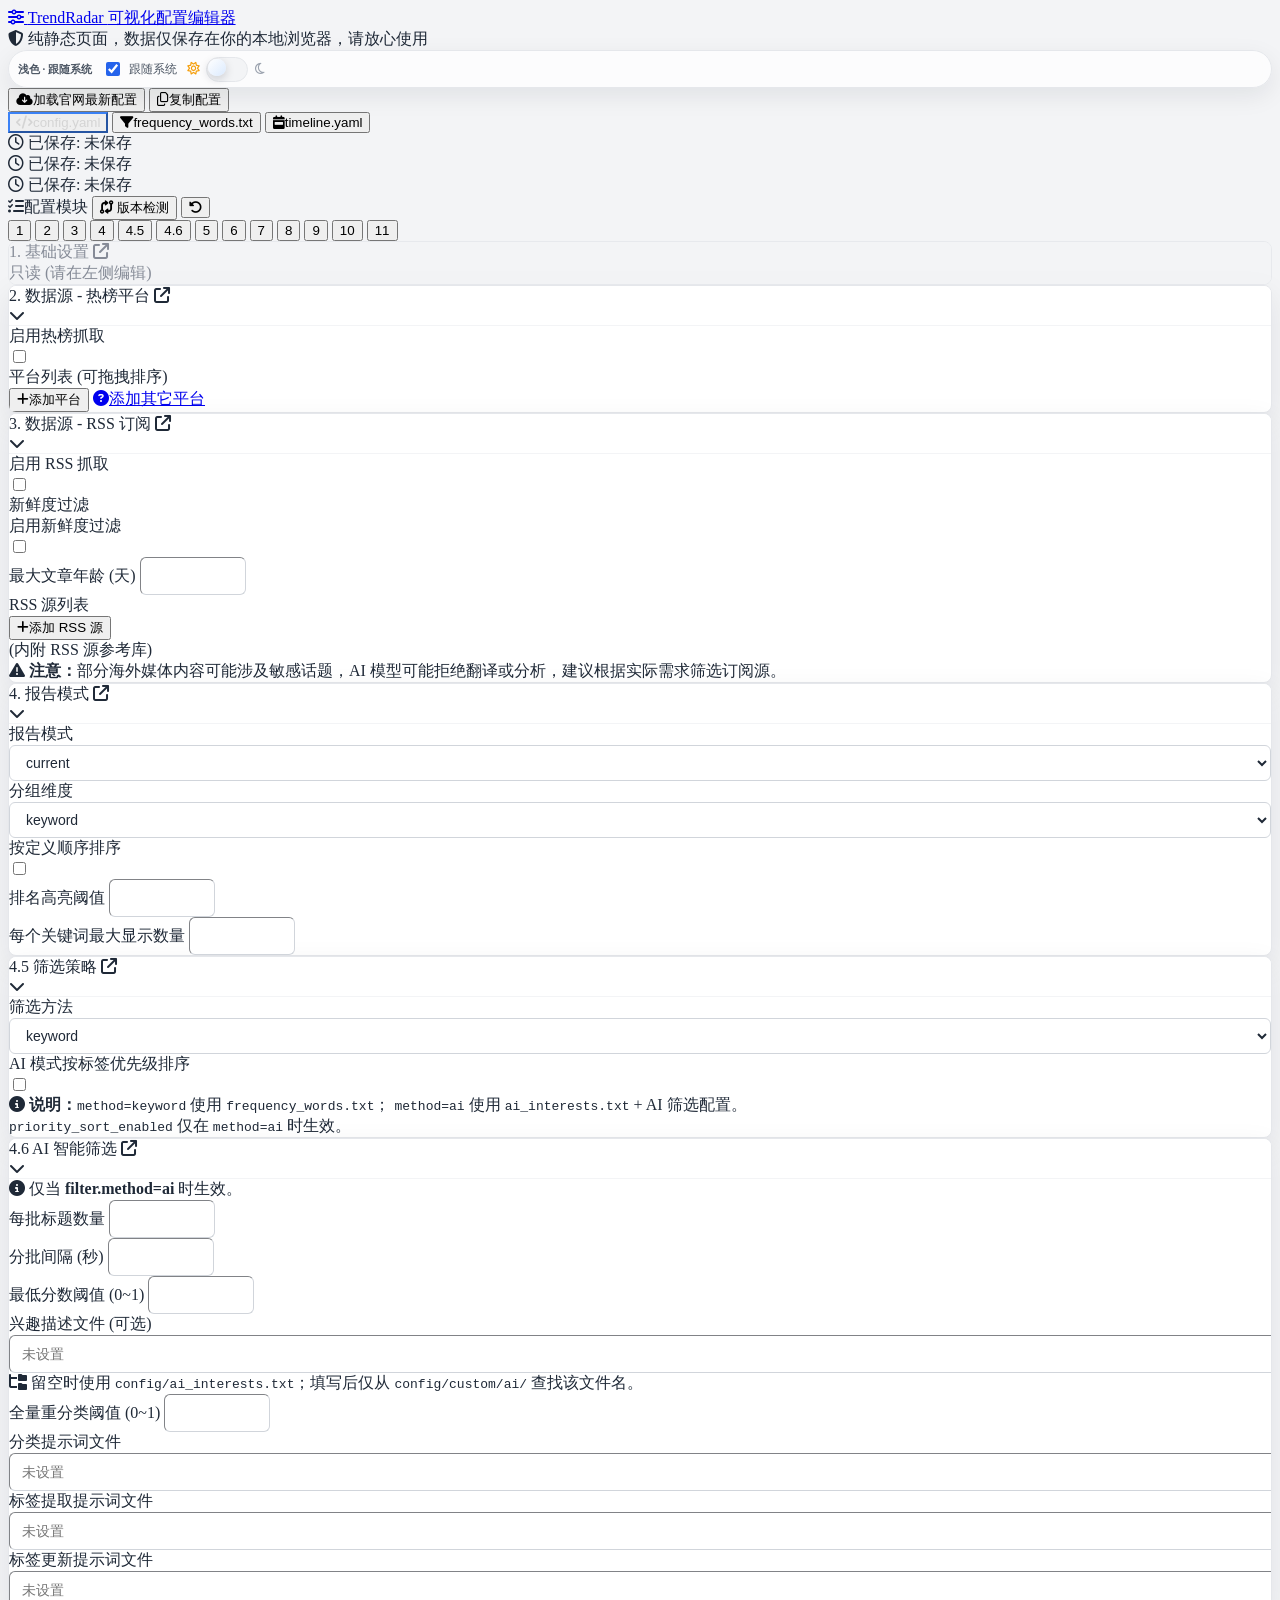
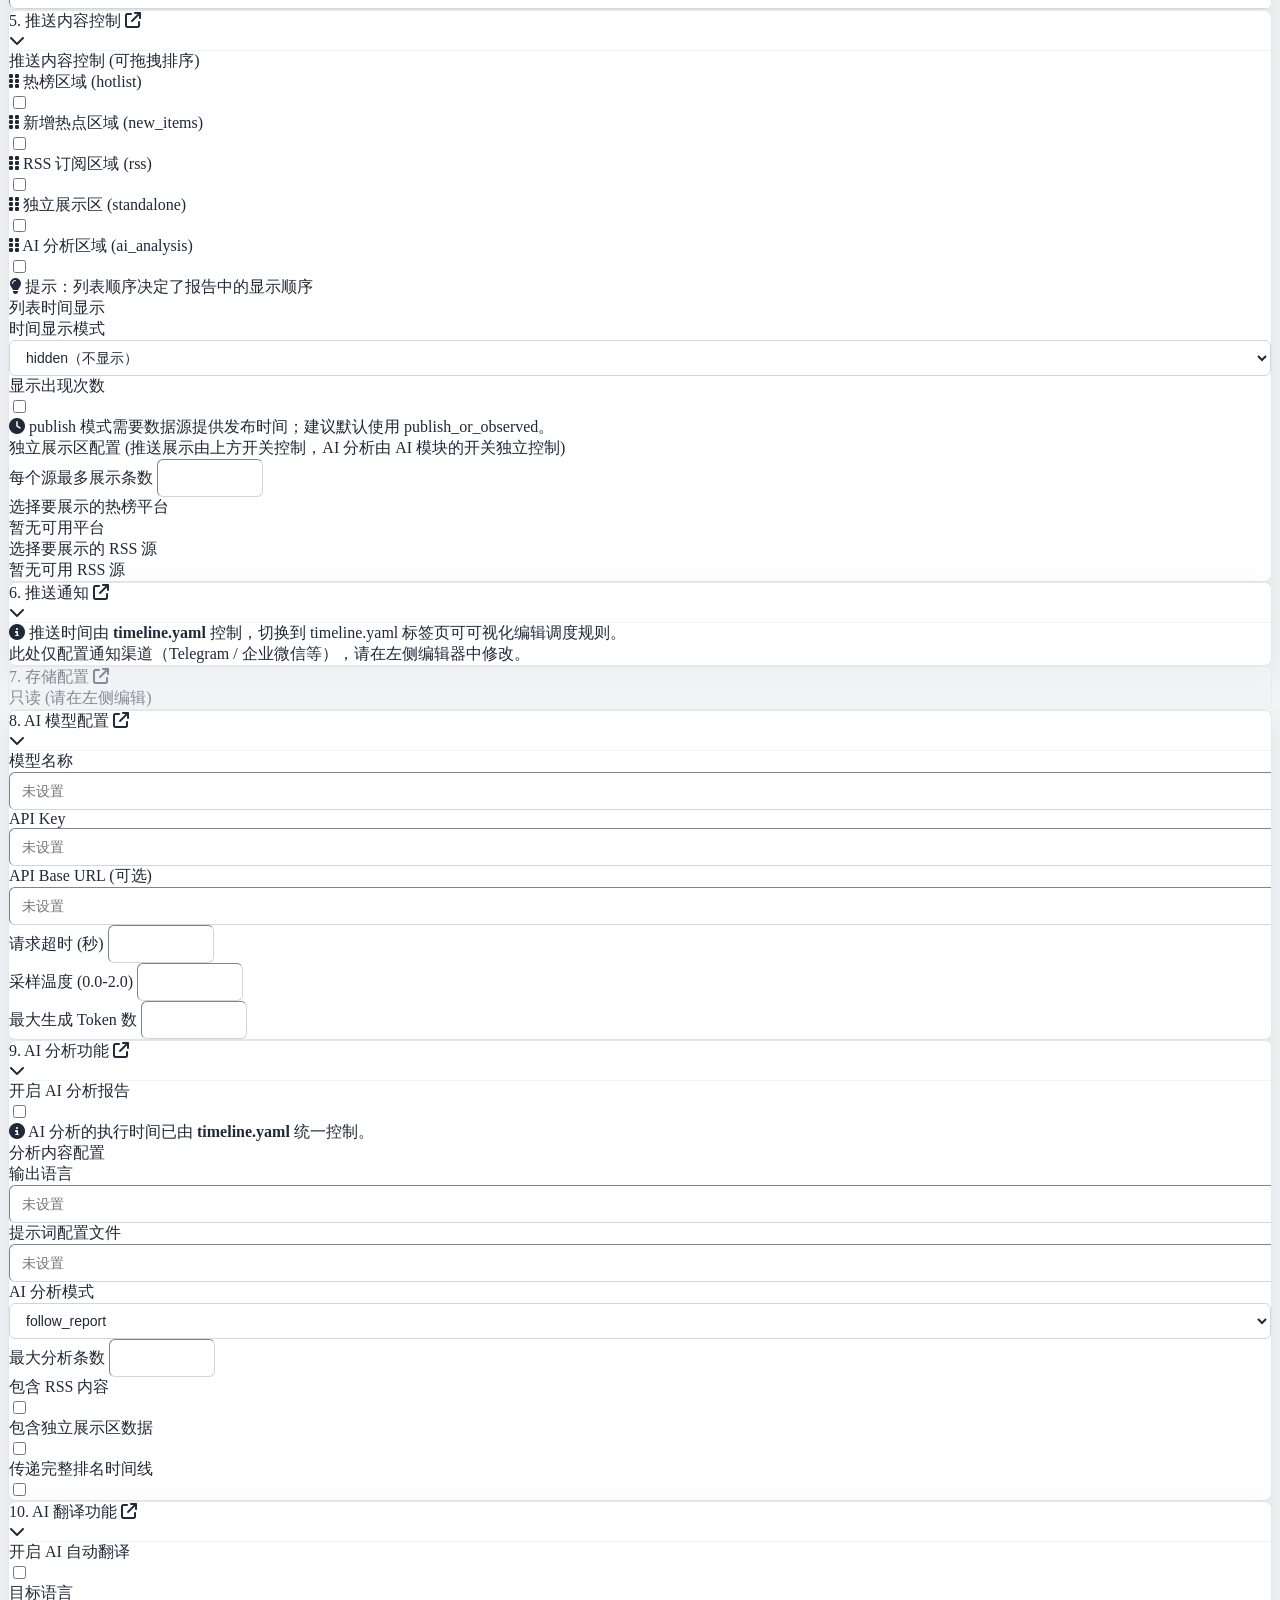
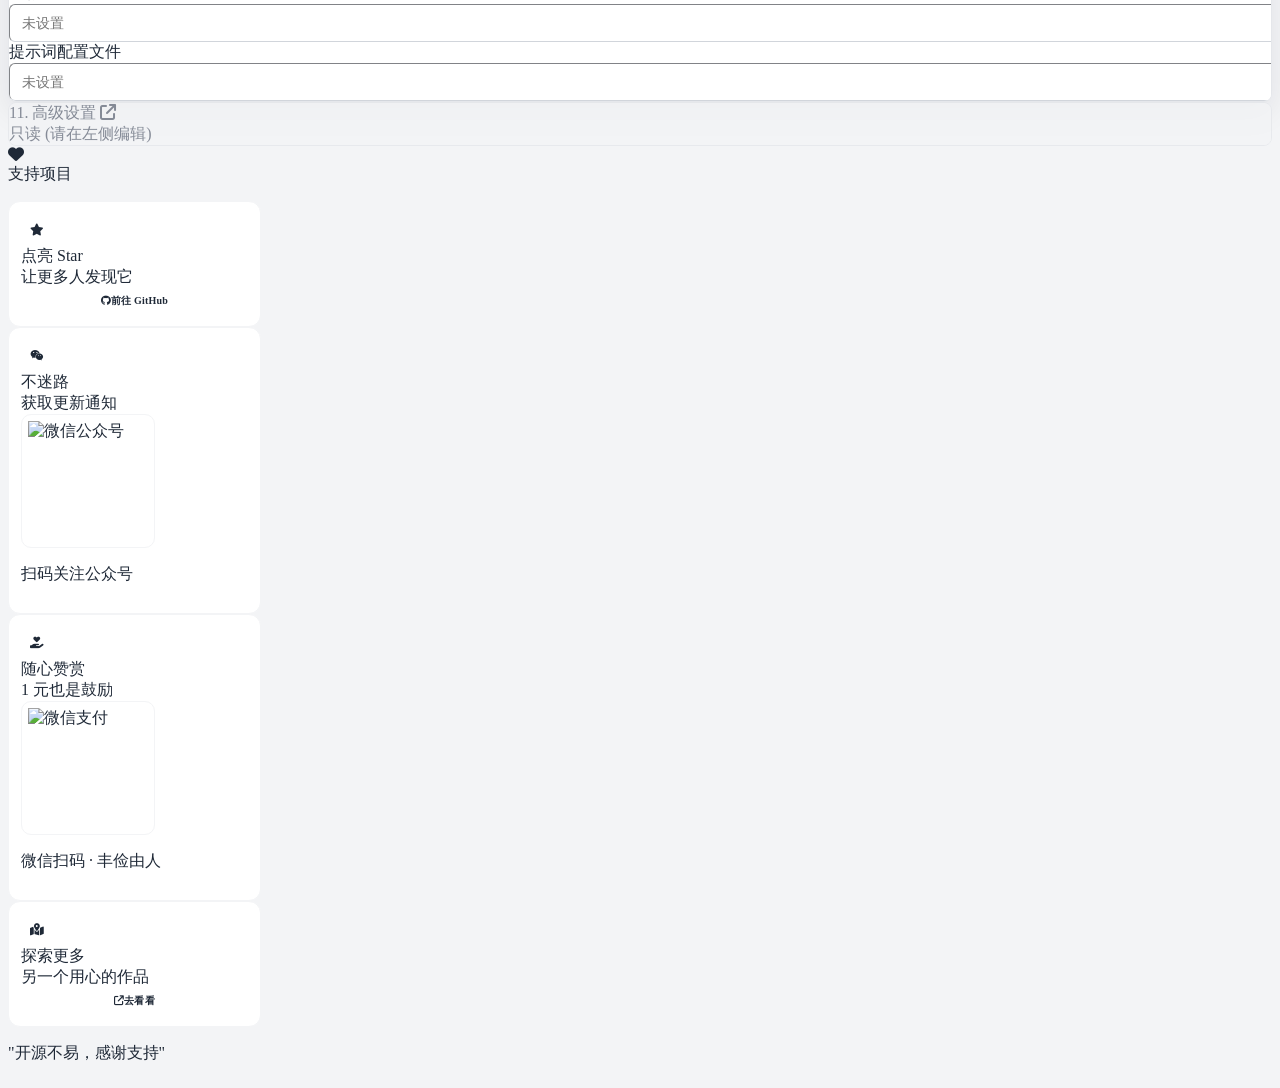
==== docs/index.html @ 12dbdc80 "feat: add system-synced dark mode to docs editor" ====
<!DOCTYPE html>
<html lang="zh-CN">
<head>
    <meta charset="UTF-8">
    <meta name="viewport" content="width=device-width, initial-scale=1.0">
    <title>TrendRadar 配置文件编辑器</title>
    <!-- Tailwind CSS -->
    <script>
        (() => {
            const storageKey = 'trendradar_ui_theme_mode';
            const savedMode = localStorage.getItem(storageKey);
            const themeMode = ['light', 'dark', 'system'].includes(savedMode) ? savedMode : 'system';
            const prefersDark = window.matchMedia('(prefers-color-scheme: dark)').matches;
            const effectiveTheme = themeMode === 'system' ? (prefersDark ? 'dark' : 'light') : themeMode;

            document.documentElement.dataset.themeMode = themeMode;
            document.documentElement.dataset.theme = effectiveTheme;
            document.documentElement.style.colorScheme = effectiveTheme;
        })();
    </script>
    <script src="https://cdn.tailwindcss.com"></script>
    <!-- FontAwesome -->
    <link rel="stylesheet" href="https://cdnjs.cloudflare.com/ajax/libs/font-awesome/6.4.0/css/all.min.css">
    <!-- js-yaml -->
    <script src="https://cdnjs.cloudflare.com/ajax/libs/js-yaml/4.1.0/js-yaml.min.js"></script>
    <!-- SortableJS (拖拽排序库) -->
    <script src="https://cdnjs.cloudflare.com/ajax/libs/Sortable/1.15.0/Sortable.min.js"></script>
    <!-- 自定义样式 -->
    <link rel="stylesheet" href="./assets/style.css">
</head>
<body class="bg-gray-100 text-gray-800 font-sans h-screen flex flex-col overflow-hidden">

    <!-- 顶部导航 -->
    <nav class="bg-white shadow-sm border-b border-gray-200 flex-shrink-0 z-20">
        <div class="max-w-full mx-auto px-4 sm:px-6 lg:px-8 h-14 flex items-center justify-between">
            <a href="https://github.com/sansan0/TrendRadar" target="_blank" class="flex items-center gap-3 hover:opacity-80 transition-opacity">
                <i class="fa-solid fa-sliders text-blue-600 text-lg"></i>
                <span class="font-bold text-lg tracking-tight text-gray-900">TrendRadar <span class="text-gray-500 text-xs font-normal ml-2">可视化配置编辑器 </span></span>
            </a>

            <!-- 隐私安全提示 -->
            <div class="hidden lg:flex items-center text-xs text-gray-500 bg-gray-50 px-3 py-1.5 rounded-full border border-gray-100 select-none">
                <i class="fa-solid fa-shield-halved mr-1.5 text-green-500"></i>
                <span>纯静态页面，数据仅保存在你的本地浏览器，请放心使用</span>
            </div>

            <div class="flex items-center gap-3">
                <div class="theme-controls" aria-label="主题设置">
                    <div id="theme-status" class="theme-status" role="status" aria-live="polite">跟随系统</div>
                    <label class="theme-follow">
                        <input type="checkbox" id="theme-system-toggle">
                        <span>跟随系统</span>
                    </label>
                    <label class="theme-switch" for="theme-toggle" title="切换浅色 / 深色">
                        <i class="fa-regular fa-sun theme-switch-icon"></i>
                        <span class="theme-switch-track">
                            <input type="checkbox" id="theme-toggle" class="sr-only" aria-label="切换深色模式">
                            <span class="theme-switch-thumb"></span>
                        </span>
                        <i class="fa-regular fa-moon theme-switch-icon"></i>
                    </label>
                </div>
                <button onclick="openLoadConfigModal()" class="text-xs text-blue-600 hover:text-blue-800 underline flex items-center gap-1">
                    <i class="fa-solid fa-cloud-arrow-down"></i>加载官网最新配置
                </button>
                <button onclick="copyResult()" class="bg-blue-600 hover:bg-blue-700 text-white px-4 py-1.5 rounded text-sm font-medium transition-colors shadow-sm">
                    <i class="fa-regular fa-copy mr-1.5"></i>复制配置
                </button>
            </div>
        </div>
    </nav>

    <!-- 主界面：左右分栏 -->
    <main class="flex-grow flex overflow-hidden">

        <!-- 左侧：源代码编辑器 (Source) -->
        <div class="w-1/2 flex flex-col border-r border-gray-200 bg-[#1e1e1e]">
            <!-- Tab 切换 -->
            <div class="flex items-center bg-[#252526] border-b border-[#333]">
                <button id="tab-config" onclick="switchTab('config')" class="tab-button active px-4 py-2 text-xs font-bold text-gray-300 hover:bg-[#2d2d30] transition-colors border-b-2 border-blue-500">
                    <i class="fa-solid fa-code mr-2"></i>config.yaml
                </button>
                <button id="tab-frequency" onclick="switchTab('frequency')" class="tab-button px-4 py-2 text-xs font-bold text-gray-500 hover:bg-[#2d2d30] transition-colors border-b-2 border-transparent">
                    <i class="fa-solid fa-filter mr-2"></i>frequency_words.txt
                </button>
                <button id="tab-timeline" onclick="switchTab('timeline')" class="tab-button px-4 py-2 text-xs font-bold text-gray-500 hover:bg-[#2d2d30] transition-colors border-b-2 border-transparent">
                    <i class="fa-solid fa-calendar-week mr-2"></i>timeline.yaml
                </button>
                <div class="flex-grow"></div>
                <!-- 保存时间显示 -->
                <div id="save-time-config" class="save-time-badge px-3 text-[10px] text-gray-500 flex items-center gap-1">
                    <i class="fa-regular fa-clock"></i>
                    <span id="config-save-label" class="hidden">已保存: </span>
                    <span id="config-save-time" class="text-gray-400" title="未保存">未保存</span>
                </div>
                <div id="save-time-frequency" class="save-time-badge hidden px-3 text-[10px] text-gray-500 flex items-center gap-1">
                    <i class="fa-regular fa-clock"></i>
                    <span id="frequency-save-label" class="hidden">已保存: </span>
                    <span id="frequency-save-time" class="text-gray-400" title="未保存">未保存</span>
                </div>
                <div id="save-time-timeline" class="save-time-badge hidden px-3 text-[10px] text-gray-500 flex items-center gap-1">
                    <i class="fa-regular fa-clock"></i>
                    <span id="timeline-save-label" class="hidden">已保存: </span>
                    <span id="timeline-save-time" class="text-gray-400" title="未保存">未保存</span>
                </div>
            </div>

            <!-- Config 编辑器 -->
            <div id="yaml-editor-wrap" class="tab-content highlight-editor-wrap flex-grow w-full h-full bg-[#1e1e1e]">
                <div id="yaml-backdrop" class="highlight-backdrop"></div>
                <textarea id="yaml-editor" class="highlight-textarea" spellcheck="false"></textarea>
            </div>

            <!-- Frequency 编辑器 -->
            <div id="frequency-editor-wrap" class="tab-content hidden highlight-editor-wrap flex-grow w-full h-full bg-[#1e1e1e]">
                <div id="frequency-backdrop" class="highlight-backdrop"></div>
                <textarea id="frequency-editor" class="highlight-textarea" spellcheck="false"></textarea>
            </div>

            <!-- Timeline 编辑器 -->
            <div id="timeline-editor-wrap" class="tab-content hidden highlight-editor-wrap flex-grow w-full h-full bg-[#1e1e1e]">
                <div id="timeline-backdrop" class="highlight-backdrop"></div>
                <textarea id="timeline-editor" class="highlight-textarea" spellcheck="false"></textarea>
            </div>
        </div>

        <!-- 右侧：可视化配置 + 支持侧栏 -->
        <div class="w-1/2 flex">
        <!-- 可视化配置 (Visual) -->
        <div class="flex-1 flex flex-col bg-gray-50 min-w-0">
            <div class="flex items-center justify-between px-6 py-3 bg-white border-b border-gray-200">
                <div class="flex items-center gap-3">
                    <span class="text-sm font-bold text-gray-700"><i class="fa-solid fa-list-check mr-2"></i><span id="right-panel-title">配置模块</span></span>
                    <button id="version-check-btn" onclick="checkVersion()" class="text-xs bg-indigo-500 hover:bg-indigo-600 text-white px-3 py-1 rounded shadow-sm transition-all flex items-center gap-1.5" title="检测 config.yaml 版本">
                        <i class="fa-solid fa-code-compare"></i>
                        <span>版本检测</span>
                    </button>
                    <button onclick="resetToDefault()" class="text-xs text-gray-400 hover:text-red-500 transition-colors px-2 py-1" title="重置当前内容为默认状态">
                        <i class="fa-solid fa-rotate-left"></i>
                    </button>
                </div>
            </div>

            <!-- 模块导航栏 -->
            <div id="module-nav" class="tab-content bg-white border-b border-gray-200 px-4 py-2 flex flex-wrap gap-1">
            </div>

            <!-- Config 可视化面板 -->
            <div id="config-panel" class="tab-content flex-grow overflow-y-auto p-6 space-y-6">
            </div>

            <!-- Frequency 可视化面板 -->
            <div id="frequency-panel" class="tab-content hidden flex-grow overflow-y-auto p-6 space-y-6">
            </div>

            <!-- Timeline 可视化面板 -->
            <div id="timeline-panel" class="tab-content hidden flex-grow overflow-y-auto p-6 space-y-6">
            </div>
        </div>

        <!-- 支持侧栏 (固定，不随内容滚动) -->
        <div class="support-sidebar-wrap flex-shrink-0 relative">
            <!-- 折叠/展开按钮 (侧栏左边缘) -->
            <button id="sidebar-toggle-btn" class="sidebar-toggle-btn" onclick="toggleSupportSidebar()" title="收起侧栏">
                <i class="fa-solid fa-chevron-right text-[10px]"></i>
            </button>
            <div id="support-sidebar" class="support-sidebar border-l border-gray-200 bg-gradient-to-b from-orange-50/30 via-white to-pink-50/20 flex flex-col">
            <!-- 侧栏标题 -->
            <div class="px-3 py-3 border-b border-gray-100 bg-white/80 sidebar-header-hover group/header">
                <div class="flex items-center gap-2">
                    <div class="w-6 h-6 bg-gradient-to-br from-orange-400 to-pink-500 rounded-lg flex items-center justify-center">
                        <i class="fa-solid fa-heart text-white text-[10px]"></i>
                    </div>
                    <span class="text-sm font-bold text-gray-700 tracking-tight">支持项目</span>
                </div>
                <p class="sidebar-quote text-[10px] text-gray-400 mt-1.5 leading-relaxed italic">若 TrendRadar 曾为你捕捉价值，不妨为它注入动力，助其持续进化</p>
            </div>

            <!-- 卡片列表 -->
            <div class="flex-1 p-3 space-y-3 overflow-y-auto sidebar-scroll">

                <!-- 01: 点亮 Star -->
                <a href="https://github.com/sansan0/TrendRadar" target="_blank" class="sidebar-card group block">
                    <div class="flex items-center gap-2 mb-2.5">
                        <div class="sidebar-card-icon bg-orange-100 text-orange-500 group-hover:bg-orange-200">
                            <i class="fa-solid fa-star"></i>
                        </div>
                        <div class="min-w-0">
                            <div class="text-xs font-bold text-gray-800 leading-tight">点亮 Star</div>
                            <div class="text-[10px] text-gray-400 leading-tight mt-0.5">让更多人发现它</div>
                        </div>
                    </div>
                    <div class="sidebar-cta bg-gradient-to-r from-orange-400 to-red-500 text-white group-hover:from-orange-500 group-hover:to-red-600 shadow-sm group-hover:shadow-md">
                        <i class="fa-brands fa-github mr-1"></i>前往 GitHub
                    </div>
                </a>

                <!-- 02: 不迷路 (微信) -->
                <div class="sidebar-card sidebar-card-clickable group" onclick="openQrModal('weixin')">
                    <div class="flex items-center gap-2 mb-2.5">
                        <div class="sidebar-card-icon bg-green-100 text-green-600 group-hover:bg-green-200">
                            <i class="fa-brands fa-weixin"></i>
                        </div>
                        <div class="min-w-0">
                            <div class="text-xs font-bold text-gray-800 leading-tight">不迷路</div>
                            <div class="text-[10px] text-gray-400 leading-tight mt-0.5">获取更新通知</div>
                        </div>
                    </div>
                    <div class="flex justify-center relative">
                        <div class="sidebar-qr group-hover:shadow-md">
                            <img src="./assets/weixin.webp" alt="微信公众号" class="w-full h-full object-contain">
                        </div>
                        <div class="sidebar-enlarge-hint">
                            <i class="fa-solid fa-expand mr-1"></i>点击放大
                        </div>
                    </div>
                    <p class="text-[10px] text-gray-400 text-center mt-2">扫码关注公众号</p>
                </div>

                <!-- 03: 随心赞赏 -->
                <div class="sidebar-card sidebar-card-clickable group" onclick="openQrModal('donate')">
                    <div class="flex items-center gap-2 mb-2.5">
                        <div class="sidebar-card-icon bg-emerald-100 text-emerald-600 group-hover:bg-emerald-200">
                            <i class="fa-solid fa-hand-holding-heart"></i>
                        </div>
                        <div class="min-w-0">
                            <div class="text-xs font-bold text-gray-800 leading-tight">随心赞赏</div>
                            <div class="text-[10px] text-gray-400 leading-tight mt-0.5">1 元也是鼓励</div>
                        </div>
                    </div>
                    <div class="flex justify-center relative">
                        <div class="sidebar-qr group-hover:shadow-md">
                            <img src="https://cdn-1258574687.cos.ap-shanghai.myqcloud.com/img/%2F2026%2F01%2F18ecce7c224ce0ea4c59394c29e408f8-e0d1db45.webp" alt="微信支付" class="w-full h-full object-contain">
                        </div>
                        <div class="sidebar-enlarge-hint">
                            <i class="fa-solid fa-expand mr-1"></i>点击放大
                        </div>
                    </div>
                    <p class="text-[10px] text-gray-400 text-center mt-2">微信扫码 · 丰俭由人</p>
                </div>

                <!-- 04: 探索更多 -->
                <a href="https://sansan0.github.io/mao-map/" target="_blank" class="sidebar-card group block">
                    <div class="flex items-center gap-2 mb-2.5">
                        <div class="sidebar-card-icon bg-red-100 text-red-500 group-hover:bg-red-200">
                            <i class="fa-solid fa-map-location-dot"></i>
                        </div>
                        <div class="min-w-0">
                            <div class="text-xs font-bold text-gray-800 leading-tight">探索更多</div>
                            <div class="text-[10px] text-gray-400 leading-tight mt-0.5">另一个用心的作品</div>
                        </div>
                    </div>
                    <div class="sidebar-cta bg-red-50 text-red-600 border border-red-100 group-hover:bg-red-100 group-hover:text-red-700">
                        <i class="fa-solid fa-arrow-up-right-from-square mr-1"></i>去看看
                    </div>
                </a>
            </div>

            <!-- 底部寄语 -->
            <div class="px-3 py-2.5 border-t border-gray-100 bg-white/60">
                <p class="text-[10px] text-gray-300 text-center italic font-serif tracking-wide">"开源不易，感谢支持"</p>
            </div>
            </div>
        </div>
        </div>
    </main>

    <!-- RSS 添加弹窗 -->
    <div id="rss-modal" class="modal-overlay hidden">
        <div class="modal-content">
            <div class="flex items-center justify-between mb-4">
                <h3 class="text-lg font-bold text-gray-800"><i class="fa-solid fa-rss mr-2 text-orange-500"></i>添加 RSS 源</h3>
                <button onclick="closeRssModal()" class="text-gray-400 hover:text-gray-600"><i class="fa-solid fa-times text-xl"></i></button>
            </div>
            <div class="space-y-4">
                <div>
                    <label class="block text-xs font-bold text-gray-600 mb-1">源 ID（唯一标识，英文）</label>
                    <input type="text" id="rss-id" placeholder="例如: my-blog" class="w-full px-3 py-2 border rounded-lg focus:ring-2 focus:ring-blue-500 focus:border-blue-500">
                </div>
                <div>
                    <label class="block text-xs font-bold text-gray-600 mb-1">显示名称</label>
                    <input type="text" id="rss-name" placeholder="例如: 我的博客" class="w-full px-3 py-2 border rounded-lg focus:ring-2 focus:ring-blue-500 focus:border-blue-500">
                </div>
                <div>
                    <label class="block text-xs font-bold text-gray-600 mb-1">RSS URL</label>
                    <input type="text" id="rss-url" placeholder="https://example.com/feed.xml" class="w-full px-3 py-2 border rounded-lg focus:ring-2 focus:ring-blue-500 focus:border-blue-500">
                </div>
                <div>
                    <label class="block text-xs font-bold text-gray-600 mb-1">最大文章年龄（天，可选）</label>
                    <input type="number" id="rss-max-age" placeholder="留空使用全局设置" class="w-full px-3 py-2 border rounded-lg focus:ring-2 focus:ring-blue-500 focus:border-blue-500">
                </div>
            </div>

            <!-- RSS 灵感折叠区 -->
            <div class="mt-5 border-t border-gray-100 pt-4">
                <button type="button" onclick="toggleRssTips()" class="w-full flex items-center justify-between text-xs text-orange-600 hover:text-orange-700 bg-orange-50 hover:bg-orange-100 px-3 py-2 rounded-lg transition-all group">
                    <span class="font-bold flex items-center gap-1.5">
                        <i class="fa-regular fa-lightbulb"></i> RSS 订阅灵感 & 参考库 <span class="font-normal opacity-70 ml-1">(内附常用源)</span>
                    </span>
                    <i id="rss-tips-icon" class="fa-solid fa-chevron-down transition-transform duration-200 text-orange-400 group-hover:text-orange-600" style="transform: rotate(180deg);"></i>
                </button>

                <div id="rss-tips-panel" class="mt-2 space-y-3 pl-1">

                    <!-- 必应新闻 -->
                    <div class="bg-white border border-gray-100 rounded-lg p-3 shadow-sm">
                        <div class="flex items-center gap-2 mb-2">
                            <i class="fa-brands fa-microsoft text-blue-500"></i>
                            <span class="font-bold text-gray-700">Bing 新闻 (支持任意关键词)</span>
                        </div>
                        <div class="grid grid-cols-2 gap-2 mb-2">
                             <button onclick="fillRssUrl('https://www.bing.com/news/search?q=科技+编程&format=RSS')" class="text-left text-[10px] border border-gray-200 hover:border-blue-400 hover:bg-blue-50 hover:text-blue-600 rounded px-2 py-1.5 transition-colors truncate" title="点击填入">
                                🚀 科技/编程
                            </button>
                             <button onclick="fillRssUrl('https://www.bing.com/news/search?q=全球新闻&format=RSS')" class="text-left text-[10px] border border-gray-200 hover:border-blue-400 hover:bg-blue-50 hover:text-blue-600 rounded px-2 py-1.5 transition-colors truncate" title="点击填入">
                                🌍 全球新闻
                            </button>
                             <button onclick="fillRssUrl('https://www.bing.com/news/search?q=人工智能&format=RSS')" class="text-left text-[10px] border border-gray-200 hover:border-blue-400 hover:bg-blue-50 hover:text-blue-600 rounded px-2 py-1.5 transition-colors truncate" title="点击填入">
                                🤖 人工智能
                            </button>
                             <button onclick="fillRssUrl('https://www.bing.com/news/search?q=黄金价格+走势&format=RSS')" class="text-left text-[10px] border border-gray-200 hover:border-blue-400 hover:bg-blue-50 hover:text-blue-600 rounded px-2 py-1.5 transition-colors truncate" title="点击填入">
                                💰 黄金/财经
                            </button>
                        </div>
                        <div class="text-[10px] text-gray-400">
                            💡 小贴士：修改 URL 中的 <code class="bg-gray-100 px-1 rounded text-gray-600">q=</code> 参数即可监控任何你感兴趣的话题。
                        </div>
                    </div>


                    <!-- 更多参考 -->
                    <div class="bg-white border border-gray-100 rounded-lg p-3 shadow-sm">
                        <div class="flex items-center gap-2 mb-2">
                            <i class="fa-solid fa-book-open text-purple-500"></i>
                            <span class="font-bold text-gray-700">更多 RSS 源参考</span>
                        </div>
                        <div class="flex flex-wrap gap-2 text-xs">
                             <a href="https://github.com/tuan3w/awesome-tech-rss" target="_blank" class="text-blue-600 hover:underline flex items-center bg-blue-50 px-2 py-1 rounded">
                                <i class="fa-brands fa-github mr-1"></i>科技/编程
                            </a>
                             <a href="https://github.com/plenaryapp/awesome-rss-feeds" target="_blank" class="text-blue-600 hover:underline flex items-center bg-blue-50 px-2 py-1 rounded">
                                <i class="fa-brands fa-github mr-1"></i>全球新闻
                            </a>
                        </div>
                    </div>

                    <!-- 免责声明 -->
                    <div class="text-[10px] text-gray-400 italic leading-relaxed px-1">
                        <i class="fa-solid fa-shield-halved mr-1 text-gray-300"></i>免责声明：以上 RSS 示例及第三方工具均源自互联网，开发者未一一验证其长期有效性，请你在使用前自行核实。
                    </div>
                </div>
            </div>

            <div class="flex justify-end gap-2 mt-6">
                <button onclick="closeRssModal()" class="px-4 py-2 text-gray-600 hover:bg-gray-100 rounded-lg">取消</button>
                <button onclick="confirmAddRss()" class="px-4 py-2 bg-blue-600 text-white rounded-lg hover:bg-blue-700">添加</button>
            </div>
        </div>
    </div>

    <!-- 平台添加弹窗 -->
    <div id="platform-modal" class="modal-overlay hidden">
        <div class="modal-content">
            <div class="flex items-center justify-between mb-4">
                <h3 class="text-lg font-bold text-gray-800"><i class="fa-solid fa-layer-group mr-2 text-green-600"></i>添加热榜平台</h3>
                <button onclick="closePlatformModal()" class="text-gray-400 hover:text-gray-600"><i class="fa-solid fa-times text-xl"></i></button>
            </div>

            <!-- 标签页切换 -->
            <div class="flex border-b border-gray-200 mb-4">
                <button onclick="switchPlatformTab('select')" id="tab-platform-select" class="flex-1 py-2 text-sm font-bold text-blue-600 border-b-2 border-blue-600 transition-colors">
                    <i class="fa-solid fa-list mr-1"></i>选择预设
                </button>
                <button onclick="switchPlatformTab('custom')" id="tab-platform-custom" class="flex-1 py-2 text-sm font-bold text-gray-500 border-b-2 border-transparent hover:text-gray-700 transition-colors">
                    <i class="fa-solid fa-pen-to-square mr-1"></i>手动输入
                </button>
            </div>

            <!-- 1. 选择预设平台 -->
            <div id="platform-select-panel" class="space-y-4">
                <div id="available-platforms-list" class="space-y-2 max-h-60 overflow-y-auto pr-1">
                    <!-- 动态生成可用平台 -->
                </div>
                <div id="no-platforms-tip" class="hidden text-center py-6 text-gray-500 text-sm bg-gray-50 rounded">
                    <i class="fa-solid fa-check-circle text-green-500 mr-2"></i>所有预设平台已添加
                </div>
            </div>

            <!-- 2. 手动输入平台 -->
            <div id="platform-custom-panel" class="hidden space-y-4">
                <div class="bg-blue-50 border border-blue-100 rounded p-3 mb-3 text-xs text-blue-800">
                    <i class="fa-solid fa-info-circle mr-1"></i>自定义平台需要后端爬虫支持，此处仅用于配置占位。
                </div>
                <div>
                    <label class="block text-xs font-bold text-gray-600 mb-1">平台 Key（英文）</label>
                    <input type="text" id="custom-platform-key" placeholder="例如: sspai" class="w-full px-3 py-2 border rounded-lg focus:ring-2 focus:ring-blue-500 focus:border-blue-500">
                </div>
                <div>
                    <label class="block text-xs font-bold text-gray-600 mb-1">显示名称</label>
                    <input type="text" id="custom-platform-name" placeholder="例如: 少数派" class="w-full px-3 py-2 border rounded-lg focus:ring-2 focus:ring-blue-500 focus:border-blue-500">
                </div>
            </div>

            <div class="flex justify-end gap-2 mt-6">
                <button onclick="closePlatformModal()" class="px-4 py-2 text-gray-600 hover:bg-gray-100 rounded-lg">取消</button>
                <button onclick="confirmAddPlatform()" class="px-4 py-2 bg-blue-600 text-white rounded-lg hover:bg-blue-700">添加</button>
            </div>
        </div>
    </div>

    <!-- 词组类型选择弹窗 -->
    <div id="wordgroup-type-modal" class="modal-overlay hidden">
        <div class="modal-content max-w-2xl">
            <div class="flex items-center justify-between mb-4">
                <h3 class="text-lg font-bold text-gray-800"><i class="fa-solid fa-layer-group mr-2 text-blue-500"></i>选择词组类型</h3>
                <button onclick="closeWordGroupTypeModal()" class="text-gray-400 hover:text-gray-600"><i class="fa-solid fa-times text-xl"></i></button>
            </div>
            <div class="space-y-3">
                <!-- 组别名类型 -->
                <div onclick="confirmAddWordGroup('group')" class="cursor-pointer border-2 border-orange-200 bg-orange-50 rounded-lg p-4 hover:border-orange-400 hover:bg-orange-100 transition-all">
                    <div class="flex items-center gap-3">
                        <span class="text-xs bg-orange-500 text-white px-2 py-1 rounded font-bold">组别名</span>
                        <span class="font-bold text-gray-800">多关键词词组（推荐）</span>
                    </div>
                    <div class="mt-2 text-sm text-gray-600">
                        <div class="font-mono bg-white rounded p-2 text-xs border border-orange-200">
                            <div class="text-orange-600">[东亚]</div>
                            <div>日本</div>
                            <div>韩国</div>
                            <div>朝鲜</div>
                        </div>
                        <div class="mt-2 text-xs text-gray-500">
                            <i class="fa-solid fa-check-circle text-orange-500 mr-1"></i>适用于：多个关键词归为一组，统一显示为组名
                        </div>
                    </div>
                </div>
                <!-- 单个别名类型 -->
                <div onclick="confirmAddWordGroup('alias')" class="cursor-pointer border-2 border-teal-200 bg-teal-50 rounded-lg p-4 hover:border-teal-400 hover:bg-teal-100 transition-all">
                    <div class="flex items-center gap-3">
                        <span class="text-xs bg-teal-500 text-white px-2 py-1 rounded font-bold">单个别名</span>
                        <span class="font-bold text-gray-800">正则/关键词 + 别名</span>
                    </div>
                    <div class="mt-2 text-sm text-gray-600">
                        <div class="font-mono bg-white rounded p-2 text-xs border border-teal-200">
                            <div>/胖东来|于东来/ <span class="text-teal-600">=></span> 胖东来</div>
                        </div>
                        <div class="mt-2 text-xs text-gray-500">
                            <i class="fa-solid fa-check-circle text-teal-500 mr-1"></i>适用于：用正则匹配多个词，显示为一个别名（前后有空行分隔）
                        </div>
                    </div>
                </div>
                <!-- 连续别名类型 -->
                <div onclick="confirmAddWordGroup('multi-alias')" class="cursor-pointer border-2 border-purple-200 bg-purple-50 rounded-lg p-4 hover:border-purple-400 hover:bg-purple-100 transition-all">
                    <div class="flex items-center gap-3">
                        <span class="text-xs bg-purple-500 text-white px-2 py-1 rounded font-bold">连续别名组</span>
                        <span class="font-bold text-gray-800">多个相关品牌/词组</span>
                    </div>
                    <div class="mt-2 text-sm text-gray-600">
                        <div class="font-mono bg-white rounded p-2 text-xs border border-purple-200">
                            <div>/智元|灵犀|稚晖君/ <span class="text-purple-600">=></span> 智元机器人</div>
                            <div>/众擎|EngineAI/ <span class="text-purple-600">=></span> 众擎机器人</div>
                        </div>
                        <div class="mt-2 text-xs text-gray-500">
                            <i class="fa-solid fa-check-circle text-purple-500 mr-1"></i>适用于：多个相关品牌放在一起（<strong>无空行分隔</strong>）
                        </div>
                    </div>
                </div>
                <!-- 普通词组类型 -->
                <div onclick="confirmAddWordGroup('plain')" class="cursor-pointer border-2 border-gray-200 bg-gray-50 rounded-lg p-4 hover:border-gray-400 hover:bg-gray-100 transition-all">
                    <div class="flex items-center gap-3">
                        <span class="text-xs bg-gray-500 text-white px-2 py-1 rounded font-bold">普通词组</span>
                        <span class="font-bold text-gray-800">简单关键词</span>
                    </div>
                    <div class="mt-2 text-sm text-gray-600">
                        <div class="font-mono bg-white rounded p-2 text-xs border border-gray-200">
                            <div>申奥</div>
                        </div>
                        <div class="mt-2 text-xs text-gray-500">
                            <i class="fa-solid fa-check-circle text-gray-500 mr-1"></i>适用于：单个或少量普通关键词
                        </div>
                    </div>
                </div>
            </div>
            <div class="flex justify-end gap-2 mt-6">
                <button onclick="closeWordGroupTypeModal()" class="px-4 py-2 text-gray-600 hover:bg-gray-100 rounded-lg">取消</button>
            </div>
        </div>
    </div>

    <!-- 二维码放大弹窗 -->
    <div id="qr-modal" class="modal-overlay hidden" onclick="if(event.target===this){closeQrModal()}">
        <div class="modal-content support-modal-content max-w-sm w-[90%] p-6 text-center">
            <div class="flex items-center justify-between mb-5">
                <div class="flex items-center gap-3">
                    <div id="qr-modal-icon" class="w-10 h-10 rounded-xl flex items-center justify-center text-lg"></div>
                    <div class="text-left">
                        <h3 id="qr-modal-title" class="text-lg font-bold text-gray-800"></h3>
                        <p id="qr-modal-subtitle" class="text-xs text-gray-500 mt-0.5"></p>
                    </div>
                </div>
                <button onclick="closeQrModal()" class="w-8 h-8 flex items-center justify-center rounded-full hover:bg-gray-100 text-gray-400 transition-colors">
                    <i class="fa-solid fa-times"></i>
                </button>
            </div>
            <div class="flex justify-center">
                <div class="w-56 h-56 bg-white border border-gray-100 rounded-2xl p-3 shadow-sm">
                    <img id="qr-modal-img" src="" alt="" class="w-full h-full object-contain">
                </div>
            </div>
            <p id="qr-modal-hint" class="text-xs text-gray-400 mt-4"></p>
        </div>
    </div>

    <!-- 新建调度模式弹窗 -->
    <div id="tl-new-preset-modal" class="modal-overlay hidden">
        <div class="modal-content">
            <div class="flex items-center justify-between mb-4">
                <h3 class="text-lg font-bold text-gray-800"><i class="fa-solid fa-calendar-plus mr-2 text-purple-600"></i>新建调度模式</h3>
                <button onclick="closeTlNewPresetModal()" class="text-gray-400 hover:text-gray-600"><i class="fa-solid fa-times text-xl"></i></button>
            </div>
            <div class="space-y-4">
                <div>
                    <label class="block text-xs font-bold text-gray-600 mb-1">模式标识 (key)</label>
                    <input type="text" id="tl-new-preset-key" placeholder="英文标识，如 my_schedule" class="w-full px-3 py-2 border rounded-lg focus:ring-2 focus:ring-purple-500 focus:border-purple-500 text-sm">
                    <p class="text-[10px] text-gray-400 mt-1">仅支持英文、数字和下划线，将作为 YAML 中的 key</p>
                </div>
                <div>
                    <label class="block text-xs font-bold text-gray-600 mb-1">显示名称</label>
                    <input type="text" id="tl-new-preset-name" placeholder="如：我的调度" class="w-full px-3 py-2 border rounded-lg focus:ring-2 focus:ring-purple-500 focus:border-purple-500 text-sm">
                </div>
                <div>
                    <label class="block text-xs font-bold text-gray-600 mb-1">描述（可选）</label>
                    <input type="text" id="tl-new-preset-desc" placeholder="简短描述此模式的用途" class="w-full px-3 py-2 border rounded-lg focus:ring-2 focus:ring-purple-500 focus:border-purple-500 text-sm">
                </div>
                <div>
                    <label class="block text-xs font-bold text-gray-600 mb-1">基于模板</label>
                    <select id="tl-new-preset-template" class="w-full px-3 py-2 border rounded-lg focus:ring-2 focus:ring-purple-500 focus:border-purple-500 text-sm">
                        <option value="">空白模板（仅采集，不推送不分析）</option>
                    </select>
                    <p class="text-[10px] text-gray-400 mt-1">复制已有模式的全部配置作为起点</p>
                </div>
            </div>
            <div class="flex justify-end gap-2 mt-6">
                <button onclick="closeTlNewPresetModal()" class="px-4 py-2 text-gray-600 hover:bg-gray-100 rounded-lg">取消</button>
                <button onclick="confirmTlNewPreset()" class="px-4 py-2 bg-purple-600 text-white rounded-lg hover:bg-purple-700">创建</button>
            </div>
        </div>
    </div>

    <!-- 新增时间段弹窗 -->
    <div id="tl-new-period-modal" class="modal-overlay hidden">
        <div class="modal-content">
            <div class="flex items-center justify-between mb-4">
                <h3 class="text-lg font-bold text-gray-800"><i class="fa-solid fa-clock-rotate-left mr-2 text-blue-600"></i>新增时间段</h3>
                <button onclick="closeTlNewPeriodModal()" class="text-gray-400 hover:text-gray-600"><i class="fa-solid fa-times text-xl"></i></button>
            </div>
            <div class="space-y-4">
                <div>
                    <label class="block text-xs font-bold text-gray-600 mb-1">时间段标识 (key)</label>
                    <input type="text" id="tl-new-period-key" placeholder="英文标识，如 morning_push" class="w-full px-3 py-2 border rounded-lg focus:ring-2 focus:ring-blue-500 focus:border-blue-500 text-sm">
                    <p class="text-[10px] text-gray-400 mt-1">仅支持英文、数字和下划线</p>
                </div>
                <div>
                    <label class="block text-xs font-bold text-gray-600 mb-1">显示名称</label>
                    <input type="text" id="tl-new-period-name" placeholder="如：晨间推送" class="w-full px-3 py-2 border rounded-lg focus:ring-2 focus:ring-blue-500 focus:border-blue-500 text-sm">
                </div>
                <div class="grid grid-cols-2 gap-4">
                    <div>
                        <label class="block text-xs font-bold text-gray-600 mb-1">开始时间</label>
                        <input type="time" id="tl-new-period-start" value="09:00" class="w-full px-3 py-2 border rounded-lg focus:ring-2 focus:ring-blue-500 focus:border-blue-500 text-sm">
                    </div>
                    <div>
                        <label class="block text-xs font-bold text-gray-600 mb-1">结束时间</label>
                        <input type="time" id="tl-new-period-end" value="11:00" class="w-full px-3 py-2 border rounded-lg focus:ring-2 focus:ring-blue-500 focus:border-blue-500 text-sm">
                    </div>
                </div>
                <div class="bg-blue-50 border border-blue-100 rounded p-3 text-xs text-blue-700">
                    <i class="fa-solid fa-info-circle mr-1"></i>如果开始时间 > 结束时间（如 22:00～01:00），将自动识别为跨午夜时间段。
                </div>
            </div>
            <div class="flex justify-end gap-2 mt-6">
                <button onclick="closeTlNewPeriodModal()" class="px-4 py-2 text-gray-600 hover:bg-gray-100 rounded-lg">取消</button>
                <button onclick="confirmTlNewPeriod()" class="px-4 py-2 bg-blue-600 text-white rounded-lg hover:bg-blue-700">添加</button>
            </div>
        </div>
    </div>

    <script src="./assets/script.js"></script>
</body>
</html>
---- docs/assets/style.css ----
/* ==========================================
   Theme Tokens & Controls
   ========================================== */
:root {
    color-scheme: light;
    --page-bg: #f3f4f6;
    --surface-primary: #ffffff;
    --surface-secondary: #f9fafb;
    --surface-tertiary: #f3f4f6;
    --surface-elevated: #ffffff;
    --border-subtle: #f3f4f6;
    --border-default: #e5e7eb;
    --border-strong: #d1d5db;
    --text-primary: #1f2937;
    --text-secondary: #4b5563;
    --text-muted: #6b7280;
    --text-soft: #9ca3af;
    --accent: #2563eb;
    --accent-soft: #dbeafe;
    --shadow-soft: 0 10px 30px rgba(15, 23, 42, 0.08);
}

html[data-theme="dark"] {
    color-scheme: dark;
    --page-bg: #0b1220;
    --surface-primary: #101826;
    --surface-secondary: #172033;
    --surface-tertiary: #1f2937;
    --surface-elevated: #111827;
    --border-subtle: #1f2937;
    --border-default: #334155;
    --border-strong: #475569;
    --text-primary: #e5eefc;
    --text-secondary: #cbd5e1;
    --text-muted: #94a3b8;
    --text-soft: #64748b;
    --accent: #60a5fa;
    --accent-soft: rgba(96, 165, 250, 0.16);
    --shadow-soft: 0 18px 40px rgba(2, 6, 23, 0.45);
}

body {
    background: var(--page-bg);
    color: var(--text-primary);
    transition: background-color 0.2s ease, color 0.2s ease;
}

.sr-only {
    position: absolute;
    width: 1px;
    height: 1px;
    padding: 0;
    margin: -1px;
    overflow: hidden;
    clip: rect(0, 0, 0, 0);
    white-space: nowrap;
    border: 0;
}

.theme-controls {
    display: flex;
    align-items: center;
    gap: 0.625rem;
    padding: 0.35rem 0.55rem;
    border: 1px solid var(--border-default);
    border-radius: 999px;
    background: rgba(255, 255, 255, 0.72);
    box-shadow: 0 8px 24px rgba(15, 23, 42, 0.08);
    backdrop-filter: blur(12px);
}

html[data-theme="dark"] .theme-controls {
    background: rgba(15, 23, 42, 0.72);
    box-shadow: 0 12px 30px rgba(2, 6, 23, 0.3);
}

.theme-status {
    font-size: 0.6875rem;
    font-weight: 700;
    color: var(--text-secondary);
    white-space: nowrap;
}

.theme-follow {
    display: inline-flex;
    align-items: center;
    gap: 0.375rem;
    font-size: 0.75rem;
    color: var(--text-secondary);
    cursor: pointer;
    white-space: nowrap;
}

.theme-follow input {
    accent-color: var(--accent);
    width: 0.875rem;
    height: 0.875rem;
}

.theme-switch {
    display: inline-flex;
    align-items: center;
    gap: 0.4rem;
    cursor: pointer;
    user-select: none;
}

.theme-switch-icon {
    font-size: 0.8rem;
    color: var(--text-soft);
    transition: color 0.2s ease;
}

.theme-switch-track {
    position: relative;
    width: 2.5rem;
    height: 1.45rem;
    border-radius: 999px;
    background: var(--surface-tertiary);
    border: 1px solid var(--border-default);
    transition: background-color 0.2s ease, border-color 0.2s ease;
}

.theme-switch-thumb {
    position: absolute;
    top: 1px;
    left: 1px;
    width: 1.1rem;
    height: 1.1rem;
    border-radius: 50%;
    background: linear-gradient(135deg, #ffffff, #dbeafe);
    box-shadow: 0 3px 10px rgba(15, 23, 42, 0.18);
    transition: transform 0.2s ease, background 0.2s ease;
}

.theme-switch input:checked + .theme-switch-thumb {
    transform: translateX(1.02rem);
    background: linear-gradient(135deg, #facc15, #f97316);
}

html[data-theme="dark"] .theme-switch-icon:last-child {
    color: var(--accent);
}

html[data-theme="light"] .theme-switch-icon:first-child {
    color: #f59e0b;
}

@media (max-width: 1120px) {
    .theme-status {
        display: none;
    }
}

@media (max-width: 1024px) {
    .theme-follow span {
        display: none;
    }

    .theme-controls {
        padding-inline: 0.45rem;
    }
}

html[data-theme="dark"] .bg-white { background-color: var(--surface-primary) !important; }
html[data-theme="dark"] .bg-gray-50 { background-color: var(--surface-secondary) !important; }
html[data-theme="dark"] .bg-gray-100 { background-color: var(--surface-tertiary) !important; }
html[data-theme="dark"] .bg-gray-200,
html[data-theme="dark"] .bg-gray-300 { background-color: #334155 !important; }
html[data-theme="dark"] .bg-blue-50 { background-color: rgba(37, 99, 235, 0.12) !important; }
html[data-theme="dark"] .bg-blue-100 { background-color: rgba(37, 99, 235, 0.18) !important; }
html[data-theme="dark"] .bg-orange-50,
html[data-theme="dark"] .bg-orange-50\/30 { background-color: rgba(249, 115, 22, 0.12) !important; }
html[data-theme="dark"] .bg-orange-100 { background-color: rgba(249, 115, 22, 0.18) !important; }
html[data-theme="dark"] .bg-green-50 { background-color: rgba(34, 197, 94, 0.12) !important; }
html[data-theme="dark"] .bg-emerald-50 { background-color: rgba(16, 185, 129, 0.12) !important; }
html[data-theme="dark"] .bg-red-50 { background-color: rgba(239, 68, 68, 0.12) !important; }
html[data-theme="dark"] .bg-purple-50 { background-color: rgba(168, 85, 247, 0.12) !important; }
html[data-theme="dark"] .bg-teal-50 { background-color: rgba(20, 184, 166, 0.12) !important; }
html[data-theme="dark"] .bg-yellow-50 { background-color: rgba(250, 204, 21, 0.12) !important; }

html[data-theme="dark"] .text-gray-900,
html[data-theme="dark"] .text-gray-800,
html[data-theme="dark"] .text-gray-700 { color: var(--text-primary) !important; }
html[data-theme="dark"] .text-gray-600,
html[data-theme="dark"] .text-gray-500 { color: var(--text-secondary) !important; }
html[data-theme="dark"] .text-gray-400,
html[data-theme="dark"] .text-gray-300 { color: var(--text-muted) !important; }
html[data-theme="dark"] .text-blue-800,
html[data-theme="dark"] .text-blue-700,
html[data-theme="dark"] .text-blue-600,
html[data-theme="dark"] .text-blue-500,
html[data-theme="dark"] .text-blue-400 { color: #93c5fd !important; }
html[data-theme="dark"] .text-green-600,
html[data-theme="dark"] .text-green-500,
html[data-theme="dark"] .text-emerald-600 { color: #6ee7b7 !important; }
html[data-theme="dark"] .text-orange-700,
html[data-theme="dark"] .text-orange-600,
html[data-theme="dark"] .text-orange-500,
html[data-theme="dark"] .text-orange-400 { color: #fdba74 !important; }
html[data-theme="dark"] .text-red-600,
html[data-theme="dark"] .text-red-500,
html[data-theme="dark"] .text-red-400 { color: #fca5a5 !important; }
html[data-theme="dark"] .text-purple-700,
html[data-theme="dark"] .text-purple-600,
html[data-theme="dark"] .text-purple-500,
html[data-theme="dark"] .text-purple-400 { color: #d8b4fe !important; }
html[data-theme="dark"] .text-teal-700,
html[data-theme="dark"] .text-teal-600,
html[data-theme="dark"] .text-teal-500 { color: #5eead4 !important; }
html[data-theme="dark"] .text-yellow-600,
html[data-theme="dark"] .text-amber-400 { color: #fcd34d !important; }

html[data-theme="dark"] .border-gray-50,
html[data-theme="dark"] .border-gray-100,
html[data-theme="dark"] .border-gray-200,
html[data-theme="dark"] .border-gray-300,
html[data-theme="dark"] .border-gray-500 { border-color: var(--border-default) !important; }
html[data-theme="dark"] .border-blue-100,
html[data-theme="dark"] .border-blue-200,
html[data-theme="dark"] .border-blue-500,
html[data-theme="dark"] .border-blue-600 { border-color: rgba(96, 165, 250, 0.45) !important; }
html[data-theme="dark"] .border-orange-200,
html[data-theme="dark"] .border-orange-300,
html[data-theme="dark"] .border-orange-500 { border-color: rgba(251, 146, 60, 0.4) !important; }
html[data-theme="dark"] .border-purple-200,
html[data-theme="dark"] .border-purple-500 { border-color: rgba(192, 132, 252, 0.4) !important; }
html[data-theme="dark"] .border-teal-200,
html[data-theme="dark"] .border-teal-500 { border-color: rgba(45, 212, 191, 0.4) !important; }
html[data-theme="dark"] .border-red-100 { border-color: rgba(248, 113, 113, 0.35) !important; }
html[data-theme="dark"] .border-yellow-200 { border-color: rgba(250, 204, 21, 0.35) !important; }

html[data-theme="dark"] .hover\:bg-gray-100:hover { background-color: #1e293b !important; }
html[data-theme="dark"] .hover\:bg-gray-200:hover { background-color: #334155 !important; }
html[data-theme="dark"] .hover\:bg-blue-50:hover { background-color: rgba(37, 99, 235, 0.2) !important; }
html[data-theme="dark"] .hover\:bg-orange-100:hover { background-color: rgba(249, 115, 22, 0.22) !important; }
html[data-theme="dark"] .hover\:bg-white:hover { background-color: var(--surface-primary) !important; }
html[data-theme="dark"] .hover\:text-gray-600:hover,
html[data-theme="dark"] .hover\:text-gray-700:hover { color: var(--text-primary) !important; }
html[data-theme="dark"] .hover\:text-blue-600:hover,
html[data-theme="dark"] .hover\:text-blue-700:hover,
html[data-theme="dark"] .hover\:text-blue-800:hover { color: #bfdbfe !important; }
html[data-theme="dark"] .hover\:text-red-500:hover,
html[data-theme="dark"] .hover\:text-red-600:hover,
html[data-theme="dark"] .hover\:text-red-700:hover { color: #fecaca !important; }
html[data-theme="dark"] .hover\:text-orange-700:hover { color: #fed7aa !important; }

/* 编辑器区域滚动条 */
#yaml-editor::-webkit-scrollbar,
#frequency-editor::-webkit-scrollbar,
#timeline-editor::-webkit-scrollbar,
#yaml-backdrop::-webkit-scrollbar,
#frequency-backdrop::-webkit-scrollbar,
#timeline-backdrop::-webkit-scrollbar {
    width: 10px;
    height: 10px;
}
#yaml-editor::-webkit-scrollbar-track,
#frequency-editor::-webkit-scrollbar-track,
#timeline-editor::-webkit-scrollbar-track,
#yaml-backdrop::-webkit-scrollbar-track,
#frequency-backdrop::-webkit-scrollbar-track,
#timeline-backdrop::-webkit-scrollbar-track {
    background: #1e1e1e;
}
#yaml-editor::-webkit-scrollbar-thumb,
#frequency-editor::-webkit-scrollbar-thumb,
#timeline-editor::-webkit-scrollbar-thumb,
#yaml-backdrop::-webkit-scrollbar-thumb,
#frequency-backdrop::-webkit-scrollbar-thumb,
#timeline-backdrop::-webkit-scrollbar-thumb {
    background: #424242;
    border-radius: 0;
}
#yaml-editor::-webkit-scrollbar-thumb:hover,
#frequency-editor::-webkit-scrollbar-thumb:hover,
#timeline-editor::-webkit-scrollbar-thumb:hover,
#yaml-backdrop::-webkit-scrollbar-thumb:hover,
#frequency-backdrop::-webkit-scrollbar-thumb:hover,
#timeline-backdrop::-webkit-scrollbar-thumb:hover {
    background: #4f4f4f;
}

/* 高亮编辑器容器 */
.highlight-editor-wrap {
    position: relative;
    flex: 1;
    display: flex;
    overflow: hidden;
}

/* 高亮背景层 */
.highlight-backdrop {
    position: absolute;
    top: 0;
    left: 0;
    right: 0;
    bottom: 0;
    padding: 1rem;
    margin: 0;
    border: none;
    font-family: ui-monospace, SFMono-Regular, Menlo, Monaco, Consolas, monospace;
    font-size: 0.75rem;
    line-height: 1.625;
    white-space: pre-wrap;
    word-wrap: break-word;
    overflow: auto;
    background: #1e1e1e;
    color: #d4d4d4;
    pointer-events: none;
    z-index: 1;
}

/* 透明输入层 */
.highlight-textarea {
    position: absolute;
    top: 0;
    left: 0;
    right: 0;
    bottom: 0;
    padding: 1rem;
    margin: 0;
    border: none;
    font-family: ui-monospace, SFMono-Regular, Menlo, Monaco, Consolas, monospace;
    font-size: 0.75rem;
    line-height: 1.625;
    overflow: auto;
    background: transparent;
    color: transparent;
    caret-color: #d4d4d4;
    resize: none;
    outline: none;
    z-index: 2;
}

/* 注释样式 - 灰色 */
.syntax-comment {
    color: #6a9955;
}

/* 右侧面板滚动条 */
#modules-container::-webkit-scrollbar {
    width: 8px;
}
#modules-container::-webkit-scrollbar-track {
    background: transparent;
}
#modules-container::-webkit-scrollbar-thumb {
    background: #cbd5e1;
    border-radius: 4px;
}

/* 模块卡片样式 */
.module-card {
    background: var(--surface-primary);
    border-radius: 0.5rem; /* rounded-lg */
    border: 1px solid var(--border-default); /* border-gray-200 */
    overflow: hidden;
    transition: all 0.2s;
}

/* 激活态（可编辑） */
.module-card.active {
    box-shadow: var(--shadow-soft);
}
.module-card.active:hover {
    box-shadow: 0 16px 30px rgba(15, 23, 42, 0.14);
    border-color: rgba(96, 165, 250, 0.45); /* blue-200 */
}
.module-card.active .module-header {
    background-color: var(--surface-primary);
    border-bottom: 1px solid var(--border-subtle);
    color: var(--text-primary);
}

/* 禁用态（灰色/只读） */
.module-card.disabled {
    background-color: var(--surface-secondary); /* gray-50 */
    opacity: 0.8;
}
.module-card.disabled .module-header {
    background-color: var(--surface-tertiary); /* gray-100 */
    color: var(--text-muted); /* gray-500 */
    cursor: not-allowed;
}
.module-card.disabled .module-body {
    display: none;
}
.module-card.disabled .locked-badge {
    display: inline-flex;
}

/* 输入控件统一 */
input[type="text"],
input[type="password"],
input[type="number"],
select {
    font-size: 0.875rem; /* text-sm */
    line-height: 1.25rem;
    padding: 0.5rem 0.75rem;
    border-radius: 0.375rem;
    border-width: 1px;
    border-color: var(--border-strong); /* gray-300 */
    width: 100%;
    outline: 2px solid transparent;
    transition: all 0.15s;
    background: var(--surface-primary);
    color: var(--text-primary);
}
input:focus, select:focus {
    border-color: #3b82f6; /* blue-500 */
    box-shadow: 0 0 0 2px rgba(59, 130, 246, 0.2);
}

/* 开关样式 (Checkbox Toggle) */
.toggle-checkbox:checked {
    right: 0;
    border-color: #3b82f6;
}
.toggle-checkbox:checked + .toggle-label {
    background-color: #3b82f6;
}

/* 列表样式 (Platforms & RSS & Sortable) */
.sortable-list-item {
    background: var(--surface-secondary);
    border: 1px solid var(--border-default);
    margin-bottom: 0.5rem;
    border-radius: 0.375rem;
    transition: all 0.2s;
}
.sortable-list-item:hover {
    border-color: var(--border-strong);
    background: var(--surface-tertiary);
}
.sortable-handle {
    cursor: grab;
    color: #94a3b8;
}
.sortable-handle:hover {
    color: #64748b;
}
.sortable-ghost {
    background: #e2e8f0;
    opacity: 0.5;
}

/* 禁用状态的勾选框 */
input[type="checkbox"]:disabled {
    cursor: not-allowed;
    opacity: 0.5;
}

/* Tab 切换样式 */
.tab-button {
    transition: all 0.2s;
}
.tab-button.active {
    color: #d4d4d4;
    border-color: #3b82f6;
}
.tab-content.hidden {
    display: none;
}

/* 标签输入样式 */
.tag-input-container {
    display: flex;
    flex-wrap: wrap;
    gap: 0.5rem;
    padding: 0.5rem;
    border: 1px solid var(--border-strong);
    border-radius: 0.375rem;
    background: var(--surface-primary);
    min-height: 42px;
}
.tag-item {
    display: inline-flex;
    align-items: center;
    gap: 0.25rem;
    padding: 0.25rem 0.5rem;
    background: #3b82f6;
    color: white;
    border-radius: 0.25rem;
    font-size: 0.875rem;
}
.tag-item button {
    background: none;
    border: none;
    color: white;
    cursor: pointer;
    padding: 0;
    font-size: 1rem;
    line-height: 1;
}
.tag-input {
    flex: 1;
    border: none;
    outline: none;
    min-width: 120px;
    font-size: 0.875rem;
}

/* 词组卡片样式 */
.word-group-card {
    background: var(--surface-primary);
    border: 1px solid var(--border-default);
    border-radius: 0.5rem;
    padding: 1rem;
    transition: all 0.2s;
}
.word-group-card:hover {
    border-color: #3b82f6;
    box-shadow: 0 8px 18px rgba(15, 23, 42, 0.12);
}

/* 插入区域样式 */
.insert-zone {
    position: relative;
    height: 8px;
    margin: 0.5rem 0;
    display: flex;
    align-items: center;
    justify-content: center;
    transition: all 0.2s;
}

.insert-zone:hover {
    height: 32px;
}

.insert-button {
    opacity: 0;
    visibility: hidden;
    width: 32px;
    height: 32px;
    border-radius: 50%;
    background: linear-gradient(135deg, #3b82f6, #2563eb);
    color: white;
    border: 2px solid white;
    box-shadow: 0 2px 8px rgba(59, 130, 246, 0.4);
    display: flex;
    align-items: center;
    justify-content: center;
    cursor: pointer;
    transition: all 0.2s;
    font-size: 14px;
}

.insert-zone:hover .insert-button {
    opacity: 1;
    visibility: visible;
}

.insert-button:hover {
    transform: scale(1.1);
    box-shadow: 0 4px 12px rgba(59, 130, 246, 0.6);
    background: linear-gradient(135deg, #2563eb, #1d4ed8);
}

.insert-button:active {
    transform: scale(0.95);
}

/* 编辑区域恢复默认鼠标样式 */
.word-group-card .editable-area {
    cursor: default;
}
.word-group-card .editable-area input {
    cursor: text;
}
.word-group-card .editable-area button {
    cursor: pointer;
}
.word-group-card .editable-area .tag-item {
    cursor: pointer;
}

/* 拖拽手柄样式 */
.drag-handle {
    cursor: grab;
    transition: all 0.2s;
}
.drag-handle:active {
    cursor: grabbing;
}

/* SortableJS 拖拽样式 */
.sortable-ghost {
    opacity: 0.4;
    background: #dbeafe;
    border: 2px dashed #3b82f6;
}
.sortable-chosen {
    background: #f0f9ff;
    border-color: #3b82f6;
}
.sortable-drag {
    opacity: 0.8;
    box-shadow: 0 10px 20px rgba(0,0,0,0.2);
    transform: rotate(2deg);
}

/* 独立区域复选框组 */
.checkbox-grid {
    display: grid;
    grid-template-columns: repeat(auto-fill, minmax(140px, 1fr));
    gap: 0.75rem;
}
.checkbox-card {
    display: flex;
    align-items: center;
    padding: 0.5rem;
    border: 1px solid var(--border-default);
    border-radius: 0.375rem;
    background-color: var(--surface-primary);
    cursor: pointer;
    transition: all 0.15s;
}
.checkbox-card:hover {
    border-color: #93c5fd;
    background-color: var(--accent-soft);
}
.checkbox-card input:checked + span {
    color: #2563eb;
    font-weight: 500;
}

/* ==========================================
   拖拽上传遮罩层
   ========================================== */
.drop-overlay {
    position: absolute;
    top: 0;
    left: 0;
    right: 0;
    bottom: 0;
    background: rgba(59, 130, 246, 0.9);
    display: flex;
    align-items: center;
    justify-content: center;
    z-index: 100;
    pointer-events: all;
}
.drop-overlay.hidden {
    display: none;
}
.drop-overlay-content {
    text-align: center;
    color: white;
}
.drop-overlay-content i {
    font-size: 3rem;
    margin-bottom: 0.5rem;
    animation: bounce 1s infinite;
}
@keyframes bounce {
    0%, 100% { transform: translateY(0); }
    50% { transform: translateY(-10px); }
}

/* ==========================================
   Toast 提示
   ========================================== */
.toast-notification {
    position: fixed;
    bottom: 24px;
    right: 24px;
    display: flex;
    align-items: center;
    gap: 0.75rem;
    padding: 0.875rem 1.25rem;
    border-radius: 0.5rem;
    font-size: 0.875rem;
    font-weight: 500;
    box-shadow: 0 10px 15px -3px rgba(0, 0, 0, 0.1), 0 4px 6px -2px rgba(0, 0, 0, 0.05);
    z-index: 9999;
    opacity: 0;
    transform: translateY(20px);
    transition: all 0.3s ease;
}
.toast-notification.show {
    opacity: 1;
    transform: translateY(0);
}
.toast-notification i {
    font-size: 1.125rem;
}

/* Toast 类型样式 */
.toast-success {
    background: #10b981;
    color: white;
}
.toast-error {
    background: #ef4444;
    color: white;
}
.toast-info {
    background: #3b82f6;
    color: white;
}
.toast-warning {
    background: #f59e0b;
    color: white;
}

/* ==========================================
   弹窗样式
   ========================================== */
.modal-overlay {
    position: fixed;
    top: 0;
    left: 0;
    right: 0;
    bottom: 0;
    background: rgba(0, 0, 0, 0.5);
    display: flex;
    align-items: center;
    justify-content: center;
    z-index: 1000;
}
.modal-overlay.hidden {
    display: none;
}
.modal-content {
    background: var(--surface-primary);
    border-radius: 0.75rem;
    padding: 1.5rem;
    max-width: 450px;
    width: 90%;
    max-height: 90vh;
    overflow-y: auto;
    box-shadow: 0 25px 50px -12px rgba(0, 0, 0, 0.25);
    border: 1px solid var(--border-default);
}


/* 弹簧跳动动画 */
@keyframes spring-in {
    0% { transform: scale(0.5); opacity: 0; }
    60% { transform: scale(1.1); }
    80% { transform: scale(0.95); }
    100% { transform: scale(1); opacity: 1; }
}

.support-modal-content {
    animation: spring-in 0.6s cubic-bezier(0.175, 0.885, 0.32, 1.275);
    background: var(--surface-primary);
    border: none;
    border-radius: 1.5rem;
}

/* 柔软卡片设计 */
.support-card {
    position: relative;
    display: flex;
    flex-direction: column;
    align-items: center;
    padding: 1.5rem;
    background: var(--surface-secondary);
    border: 1px solid var(--border-subtle);
    border-radius: 1.25rem;
    transition: all 0.4s cubic-bezier(0.175, 0.885, 0.32, 1.275);
    text-decoration: none;
    cursor: pointer;
    overflow: hidden;
}

.support-card:hover {
    transform: translateY(-8px) scale(1.02);
    background: var(--surface-primary);
    box-shadow: 0 20px 25px -5px rgba(0, 0, 0, 0.05), 0 10px 10px -5px rgba(0, 0, 0, 0.02);
    border-color: var(--border-default);
}

.support-card-num {
    position: absolute;
    top: 1rem;
    right: 1.25rem;
    font-size: 0.75rem;
    font-weight: 800;
    color: var(--border-subtle);
    font-style: italic;
    transition: color 0.3s;
}

.support-card:hover .support-card-num {
    color: var(--border-default);
}

.support-icon {
    width: 3.5rem;
    height: 3.5rem;
    border-radius: 1rem;
    display: flex;
    align-items: center;
    justify-content: center;
    font-size: 1.5rem;
    margin-bottom: 1rem;
    transition: all 0.3s ease;
}

.support-card:hover .support-icon {
    transform: rotate(12deg) scale(1.1);
}

.support-btn {
    margin-top: auto;
    width: 100%;
    text-align: center;
    padding: 0.5rem;
    border-radius: 0.75rem;
    font-size: 0.75rem;
    font-weight: bold;
    color: white;
    transition: all 0.3s;
}
/* ==========================================
   Timeline 编辑器样式
   ========================================== */

/* 预设模式选择卡片 */
.tl-preset-card {
    border: 2px solid #e5e7eb;
    border-radius: 0.75rem;
    padding: 0.875rem;
    cursor: pointer;
    transition: all 0.2s;
    background: white;
    position: relative;
}
.tl-preset-card:hover {
    border-color: #93c5fd;
    background: #f0f7ff;
}
.tl-preset-card.selected {
    border-color: #3b82f6;
    background: #eff6ff;
    box-shadow: 0 0 0 3px rgba(59, 130, 246, 0.15);
}
.tl-preset-card .tl-card-icon {
    width: 2rem;
    height: 2rem;
    border-radius: 0.5rem;
    display: flex;
    align-items: center;
    justify-content: center;
    font-size: 0.875rem;
    flex-shrink: 0;
}
.tl-preset-card .tl-recommend-badge {
    position: absolute;
    top: -1px;
    right: -1px;
    background: linear-gradient(135deg, #f59e0b, #ef4444);
    color: white;
    font-size: 0.625rem;
    font-weight: 700;
    padding: 0.125rem 0.5rem;
    border-radius: 0 0.625rem 0 0.5rem;
}

/* 周视图时间线 */
.tl-week-view {
    background: white;
    border: 1px solid #e5e7eb;
    border-radius: 0.75rem;
    padding: 1rem;
    overflow-x: auto;
}
.tl-week-row {
    display: flex;
    align-items: center;
    height: 2.25rem;
    margin-bottom: 0.25rem;
}
.tl-week-row:last-child {
    margin-bottom: 0;
}
.tl-day-label {
    width: 2.5rem;
    flex-shrink: 0;
    font-size: 0.6875rem;
    font-weight: 600;
    color: #6b7280;
    text-align: right;
    padding-right: 0.5rem;
}
.tl-day-label.today {
    color: #3b82f6;
    font-weight: 700;
}
.tl-timeline-bar {
    flex: 1;
    height: 1.75rem;
    background: #f1f5f9;
    border-radius: 0.25rem;
    position: relative;
    min-width: 480px;
    overflow: hidden;
}
.tl-period-block {
    position: absolute;
    top: 2px;
    bottom: 2px;
    border-radius: 0.1875rem;
    cursor: pointer;
    transition: filter 0.15s, transform 0.15s;
    display: flex;
    align-items: center;
    justify-content: center;
    overflow: hidden;
    z-index: 1;
}
.tl-period-block:hover {
    filter: brightness(1.1);
    transform: scaleY(1.15);
    z-index: 2;
}
.tl-period-block .tl-block-label {
    font-size: 0.5625rem;
    font-weight: 600;
    color: rgba(255,255,255,0.9);
    white-space: nowrap;
    text-overflow: ellipsis;
    overflow: hidden;
    padding: 0 0.25rem;
    text-shadow: 0 1px 2px rgba(0,0,0,0.2);
}

/* 时间段颜色 */
.tl-block-push { background: #3b82f6; }
.tl-block-analyze { background: #8b5cf6; }
.tl-block-push-analyze { background: #6366f1; }
.tl-block-collect { background: #94a3b8; }
.tl-block-silent { background: #cbd5e1; }

/* 时间刻度 */
.tl-hour-markers {
    display: flex;
    padding-left: 2.5rem;
    margin-bottom: 0.25rem;
}
.tl-hour-marker {
    font-size: 0.5625rem;
    color: #9ca3af;
    text-align: center;
}

/* 图例 */
.tl-legend {
    display: flex;
    gap: 0.75rem;
    flex-wrap: wrap;
    padding-top: 0.5rem;
    border-top: 1px solid #f3f4f6;
    margin-top: 0.5rem;
}
.tl-legend-item {
    display: flex;
    align-items: center;
    gap: 0.25rem;
    font-size: 0.625rem;
    color: #6b7280;
}
.tl-legend-color {
    width: 0.75rem;
    height: 0.5rem;
    border-radius: 0.125rem;
}

/* 时间段 Tooltip */
.tl-tooltip {
    position: fixed;
    background: #1f2937;
    color: white;
    padding: 0.5rem 0.75rem;
    border-radius: 0.375rem;
    font-size: 0.75rem;
    z-index: 1000;
    pointer-events: none;
    box-shadow: 0 4px 12px rgba(0,0,0,0.2);
    max-width: 220px;
}
.tl-tooltip::after {
    content: '';
    position: absolute;
    bottom: -4px;
    left: 50%;
    transform: translateX(-50%);
    border-left: 5px solid transparent;
    border-right: 5px solid transparent;
    border-top: 5px solid #1f2937;
}

/* Custom 模式编辑面板 */
.tl-section-title {
    font-size: 0.75rem;
    font-weight: 700;
    color: #374151;
    display: flex;
    align-items: center;
    gap: 0.5rem;
    margin-bottom: 0.75rem;
}
.tl-section-title i {
    color: #3b82f6;
    font-size: 0.6875rem;
}

.tl-period-card {
    background: white;
    border: 1px solid #e5e7eb;
    border-radius: 0.5rem;
    padding: 0.75rem;
    transition: all 0.2s;
}
.tl-period-card:hover {
    border-color: #93c5fd;
    box-shadow: 0 2px 4px rgba(0,0,0,0.05);
}

.tl-toggle-row {
    display: flex;
    align-items: center;
    gap: 0.75rem;
    flex-wrap: wrap;
}
.tl-toggle-item {
    display: flex;
    align-items: center;
    gap: 0.375rem;
    font-size: 0.6875rem;
    color: #4b5563;
}
.tl-toggle-item.on { color: #2563eb; font-weight: 600; }
.tl-toggle-item.off { color: #9ca3af; }

/* Timeline 小型 toggle 开关 */
.tl-toggle-item .toggle-checkbox {
    width: 1rem;
    height: 1rem;
    border-width: 3px;
}
.tl-toggle-item .toggle-label {
    height: 1rem;
}
.tl-toggle-item .toggle-checkbox:checked {
    right: 0;
    border-color: #3b82f6;
}
.tl-toggle-item .toggle-checkbox:checked + .toggle-label {
    background-color: #3b82f6;
}

/* 日计划和周映射 */
.tl-dayplan-row {
    display: flex;
    align-items: center;
    gap: 0.5rem;
    padding: 0.375rem 0;
}
.tl-dayplan-label {
    width: 3.5rem;
    font-size: 0.6875rem;
    font-weight: 600;
    color: #374151;
    flex-shrink: 0;
}
.tl-weekmap-select {
    font-size: 0.75rem;
    padding: 0.25rem 0.5rem;
    border: 1px solid #d1d5db;
    border-radius: 0.25rem;
    background: white;
    flex: 1;
    max-width: 200px;
}
.tl-weekmap-select:focus {
    border-color: #3b82f6;
    box-shadow: 0 0 0 2px rgba(59, 130, 246, 0.2);
    outline: none;
}

/* Default 配置折叠面板 */
.tl-collapsible {
    border: 1px solid #e5e7eb;
    border-radius: 0.5rem;
    overflow: hidden;
}
.tl-collapsible-header {
    background: #f9fafb;
    padding: 0.625rem 0.75rem;
    cursor: pointer;
    display: flex;
    align-items: center;
    justify-content: space-between;
    font-size: 0.75rem;
    font-weight: 600;
    color: #4b5563;
    transition: background 0.15s;
}
.tl-collapsible-header:hover {
    background: #f3f4f6;
}
.tl-collapsible-body {
    padding: 0.75rem;
    border-top: 1px solid #e5e7eb;
}
.tl-collapsible-body.collapsed {
    display: none;
}
.tl-collapsible-header .fa-chevron-down {
    transition: transform 0.2s;
}
.tl-collapsible-header.is-collapsed .fa-chevron-down {
    transform: rotate(-90deg);
}

/* Timeline CRUD 新增样式 */

/* 预设卡片操作按钮 */
.tl-card-actions {
    display: none;
    position: absolute;
    top: 0.375rem;
    right: 0.375rem;
    gap: 0.25rem;
    z-index: 2;
}
.tl-preset-card:hover .tl-card-actions {
    display: flex;
}
.tl-card-action-btn {
    width: 1.5rem;
    height: 1.5rem;
    display: flex;
    align-items: center;
    justify-content: center;
    border-radius: 0.375rem;
    font-size: 0.625rem;
    color: #9ca3af;
    background: rgba(255,255,255,0.9);
    border: 1px solid #e5e7eb;
    cursor: pointer;
    transition: all 0.15s;
}
.tl-card-action-btn:hover {
    color: #3b82f6;
    background: white;
    border-color: #93c5fd;
}
.tl-card-action-btn.text-red-400:hover {
    color: #ef4444;
    border-color: #fca5a5;
}

/* 新建模式卡片 */
.tl-new-preset-card {
    border-style: dashed;
    border-color: #d1d5db;
    background: #fafafa;
}
.tl-new-preset-card:hover {
    border-color: #a78bfa;
    background: #faf5ff;
}

/* section 内的新增按钮 */
.tl-add-btn {
    font-size: 0.625rem;
    font-weight: 600;
    color: #3b82f6;
    background: #eff6ff;
    border: 1px solid #bfdbfe;
    border-radius: 0.375rem;
    padding: 0.125rem 0.5rem;
    cursor: pointer;
    transition: all 0.15s;
}
.tl-add-btn:hover {
    background: #dbeafe;
    border-color: #93c5fd;
}

/* period 卡片内联操作 */
.tl-inline-btn {
    width: 1.375rem;
    height: 1.375rem;
    display: inline-flex;
    align-items: center;
    justify-content: center;
    border-radius: 0.25rem;
    font-size: 0.625rem;
    color: #9ca3af;
    background: transparent;
    border: none;
    cursor: pointer;
    transition: all 0.15s;
    opacity: 0;
}
.tl-period-card:hover .tl-inline-btn,
.tl-dayplan-card:hover .tl-inline-btn {
    opacity: 1;
}
.tl-inline-btn:hover {
    color: #3b82f6;
    background: #eff6ff;
}
.tl-inline-btn.text-red-400:hover {
    color: #ef4444;
    background: #fef2f2;
}

/* 日计划中的 period tag */
.tl-period-tag {
    display: inline-flex;
    align-items: center;
    gap: 0.25rem;
    font-size: 0.625rem;
    padding: 0.125rem 0.5rem;
    border-radius: 9999px;
    color: white;
    white-space: nowrap;
}
.tl-tag-remove {
    font-size: 0.75rem;
    font-weight: 700;
    line-height: 1;
    color: rgba(255,255,255,0.7);
    background: none;
    border: none;
    cursor: pointer;
    padding: 0;
    margin-left: 0.125rem;
}
.tl-tag-remove:hover {
    color: white;
}

/* 添加时间段到日计划的 select */
.tl-add-period-select {
    font-size: 0.625rem;
    padding: 0.0625rem 0.375rem;
    border: 1px dashed #d1d5db;
    border-radius: 9999px;
    background: #f9fafb;
    color: #6b7280;
    cursor: pointer;
    transition: all 0.15s;
}
.tl-add-period-select:hover {
    border-color: #93c5fd;
    color: #3b82f6;
}

/* 周映射快捷按钮 */
.tl-quick-btn {
    font-size: 0.625rem;
    font-weight: 500;
    color: #6b7280;
    background: #f3f4f6;
    border: 1px solid #e5e7eb;
    border-radius: 0.375rem;
    padding: 0.25rem 0.5rem;
    cursor: pointer;
    transition: all 0.15s;
}
.tl-quick-btn:hover {
    color: #3b82f6;
    background: #eff6ff;
    border-color: #93c5fd;
}

/* 当前时间指示线 */
.tl-now-line {
    position: absolute;
    top: -2px;
    bottom: -2px;
    width: 2px;
    background: #ef4444;
    z-index: 5;
    pointer-events: none;
}
.tl-now-line::before {
    content: '';
    position: absolute;
    top: -3px;
    left: -3px;
    width: 8px;
    height: 8px;
    border-radius: 50%;
    background: #ef4444;
}

/* 周视图色块点击态 */
.tl-period-block {
    cursor: pointer;
}
.tl-period-block:hover {
    filter: brightness(1.1);
    box-shadow: 0 0 0 2px rgba(255,255,255,0.6);
}

/* period 卡片高亮动画 */
.tl-period-highlight {
    animation: tl-highlight-pulse 1.5s ease-out;
}
@keyframes tl-highlight-pulse {
    0%   { box-shadow: 0 0 0 0 rgba(59, 130, 246, 0.5); }
    30%  { box-shadow: 0 0 0 4px rgba(59, 130, 246, 0.3); }
    100% { box-shadow: none; }
}

/* 内联编辑输入框 */
.tl-inline-input {
    background: white;
    border: 1px solid #93c5fd;
    border-radius: 0.25rem;
    padding: 0 0.25rem;
    outline: none;
    box-shadow: 0 0 0 2px rgba(59, 130, 246, 0.2);
    color: #1f2937;
}
.tl-editable {
    cursor: text;
    border-radius: 0.25rem;
    transition: background 0.15s;
}
.tl-editable:hover {
    background: rgba(59, 130, 246, 0.06);
}

/* 日计划 Tag 拖拽排序 */
.tl-period-tag {
    cursor: grab;
}
.tl-period-tag:active {
    cursor: grabbing;
}
.tl-tag-ghost {
    opacity: 0.4;
}
.tl-tag-drag {
    transform: rotate(2deg);
    box-shadow: 0 4px 12px rgba(0,0,0,0.15);
}

/* ==========================================
   支持侧栏
   ========================================== */
/* 外层容器：承担宽度和 flex 布局角色 */
.support-sidebar-wrap {
    width: 20%;
    min-width: 180px;
    max-width: 280px;
    overflow: visible;
    transition: width 0.3s ease, min-width 0.3s ease, max-width 0.3s ease;
}
.support-sidebar-wrap.collapsed {
    width: 0;
    min-width: 0;
    max-width: 0;
}

/* 内层侧栏：填满 wrap */
.support-sidebar {
    width: 100%;
    height: 100%;
    overflow: hidden;
    transition: opacity 0.3s ease;
}
.support-sidebar-wrap.collapsed .support-sidebar {
    opacity: 0;
    pointer-events: none;
}

/* 折叠/展开按钮 */
.sidebar-toggle-btn {
    position: absolute;
    left: 0;
    top: 50%;
    transform: translate(-100%, -50%);
    width: 20px;
    height: 40px;
    background: white;
    border: 1px solid #e5e7eb;
    border-radius: 6px 0 0 6px;
    display: flex;
    align-items: center;
    justify-content: center;
    cursor: pointer;
    z-index: 10;
    opacity: 0;
    transition: opacity 0.2s ease, background 0.2s ease;
    color: #9ca3af;
}
.support-sidebar-wrap:hover .sidebar-toggle-btn {
    opacity: 1;
}
.sidebar-toggle-btn:hover {
    background: #f3f4f6;
    color: #6b7280;
}
/* 折叠后按钮始终可见，箭头朝左 */
.sidebar-toggle-btn.is-collapsed {
    opacity: 1;
}
.sidebar-toggle-btn.is-collapsed i {
    transform: rotate(180deg);
}

/* 侧栏滚动条 */
.sidebar-scroll::-webkit-scrollbar {
    width: 4px;
}
.sidebar-scroll::-webkit-scrollbar-track {
    background: transparent;
}
.sidebar-scroll::-webkit-scrollbar-thumb {
    background: #e5e7eb;
    border-radius: 2px;
}
.sidebar-scroll::-webkit-scrollbar-thumb:hover {
    background: #d1d5db;
}

/* 侧栏卡片 */
.sidebar-card {
    background: white;
    border: 1px solid #f3f4f6;
    border-radius: 0.75rem;
    padding: 0.75rem;
    transition: all 0.3s cubic-bezier(0.175, 0.885, 0.32, 1.275);
    text-decoration: none;
    display: block;
    cursor: pointer;
}
.sidebar-card:hover {
    border-color: #e5e7eb;
    box-shadow: 0 4px 12px rgba(0, 0, 0, 0.06);
    transform: translateY(-2px);
}

/* 侧栏卡片图标 */
.sidebar-card-icon {
    width: 2rem;
    height: 2rem;
    border-radius: 0.5rem;
    display: flex;
    align-items: center;
    justify-content: center;
    font-size: 0.75rem;
    flex-shrink: 0;
    transition: all 0.2s ease;
}
.sidebar-card:hover .sidebar-card-icon {
    transform: rotate(8deg) scale(1.1);
}

/* 侧栏 CTA 按钮 */
.sidebar-cta {
    text-align: center;
    padding: 0.375rem 0.5rem;
    border-radius: 0.5rem;
    font-size: 0.625rem;
    font-weight: 700;
    transition: all 0.2s ease;
    letter-spacing: 0.02em;
}

/* 侧栏二维码 */
.sidebar-qr {
    width: 100%;
    max-width: 120px;
    aspect-ratio: 1;
    background: white;
    border: 1px solid #f3f4f6;
    border-radius: 0.625rem;
    padding: 0.375rem;
    transition: all 0.3s ease;
}

/* 链接样式重置 */
a.sidebar-card {
    color: inherit;
}
a.sidebar-card:hover {
    color: inherit;
    text-decoration: none;
}

/* 侧栏标题区引语 */
.sidebar-quote {
    max-height: 0;
    overflow: hidden;
    opacity: 0;
    margin-top: 0;
    transition: max-height 0.4s ease, opacity 0.3s ease, margin-top 0.3s ease;
}
.sidebar-header-hover:hover .sidebar-quote {
    max-height: 3rem;
    opacity: 1;
    margin-top: 0.375rem;
}

/* 可点击的二维码卡片 */
.sidebar-card-clickable {
    cursor: pointer;
    position: relative;
}
.sidebar-card-clickable:hover {
    border-color: #d1d5db;
    box-shadow: 0 6px 16px rgba(0, 0, 0, 0.08);
}

/* 点击放大提示 */
.sidebar-enlarge-hint {
    position: absolute;
    bottom: 0;
    left: 50%;
    transform: translateX(-50%) translateY(4px);
    background: rgba(0, 0, 0, 0.65);
    color: white;
    font-size: 0.5625rem;
    padding: 0.125rem 0.5rem;
    border-radius: 0.25rem;
    white-space: nowrap;
    opacity: 0;
    transition: all 0.2s ease;
    pointer-events: none;
}
.sidebar-card-clickable:hover .sidebar-enlarge-hint {
    opacity: 1;
    transform: translateX(-50%) translateY(-4px);
}

html[data-theme="dark"] .tl-preset-card,
html[data-theme="dark"] .tl-week-view,
html[data-theme="dark"] .tl-period-card,
html[data-theme="dark"] .tl-collapsible,
html[data-theme="dark"] .tl-new-preset-card {
    background: var(--surface-primary);
    border-color: var(--border-default);
    box-shadow: none;
}

html[data-theme="dark"] .tl-preset-card:hover,
html[data-theme="dark"] .tl-period-card:hover,
html[data-theme="dark"] .tl-quick-btn:hover {
    background: rgba(37, 99, 235, 0.14);
}

html[data-theme="dark"] .tl-preset-card.selected {
    background: rgba(37, 99, 235, 0.18);
    border-color: rgba(96, 165, 250, 0.55);
    box-shadow: 0 0 0 3px rgba(96, 165, 250, 0.18);
}

html[data-theme="dark"] .tl-day-label,
html[data-theme="dark"] .tl-legend-item,
html[data-theme="dark"] .tl-section-title,
html[data-theme="dark"] .tl-dayplan-label,
html[data-theme="dark"] .tl-toggle-item,
html[data-theme="dark"] .tl-collapsible-header {
    color: var(--text-secondary);
}

html[data-theme="dark"] .tl-hour-marker {
    color: var(--text-muted);
}

html[data-theme="dark"] .tl-timeline-bar {
    background: #0f172a;
}

html[data-theme="dark"] .tl-collapsible-header {
    background: var(--surface-secondary);
}

html[data-theme="dark"] .tl-collapsible-header:hover {
    background: var(--surface-tertiary);
}

html[data-theme="dark"] .tl-collapsible-body {
    border-top-color: var(--border-default);
}

html[data-theme="dark"] .tl-legend {
    border-top-color: var(--border-default);
}

html[data-theme="dark"] .tl-tooltip {
    background: #020617;
    color: #e2e8f0;
    border: 1px solid rgba(96, 165, 250, 0.22);
}

html[data-theme="dark"] .tl-tooltip::after {
    border-top-color: #020617;
}

html[data-theme="dark"] .tl-weekmap-select,
html[data-theme="dark"] .tl-inline-input {
    background: var(--surface-secondary);
    border-color: var(--border-strong);
    color: var(--text-primary);
}

html[data-theme="dark"] .tl-card-action-btn {
    background: rgba(15, 23, 42, 0.82);
    border-color: var(--border-default);
}

html[data-theme="dark"] .module-nav-btn,
html[data-theme="dark"] .save-time-badge,
html[data-theme="dark"] .locked-badge {
    color: var(--text-secondary);
}

html[data-theme="dark"] .toast-notification {
    box-shadow: 0 18px 36px rgba(2, 6, 23, 0.45);
}

html[data-theme="dark"] .modal-overlay {
    background: rgba(2, 6, 23, 0.72);
}
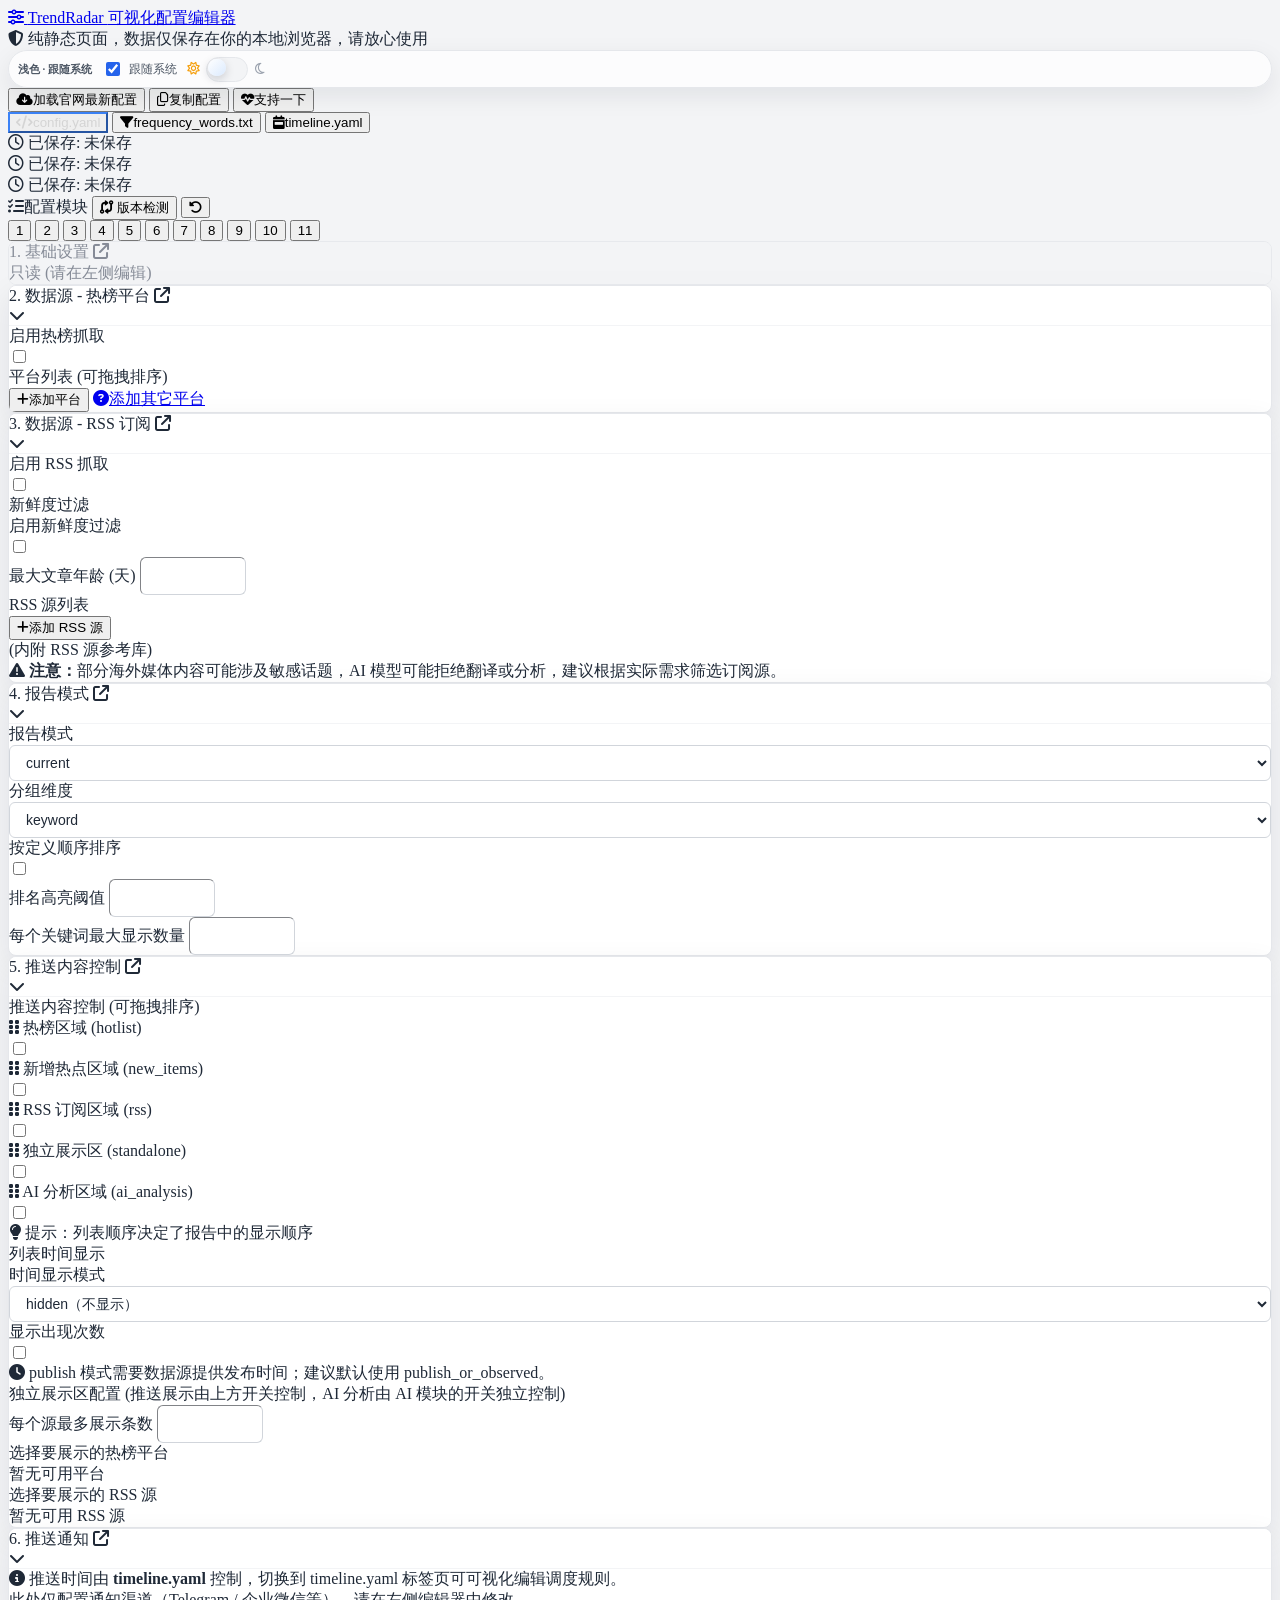
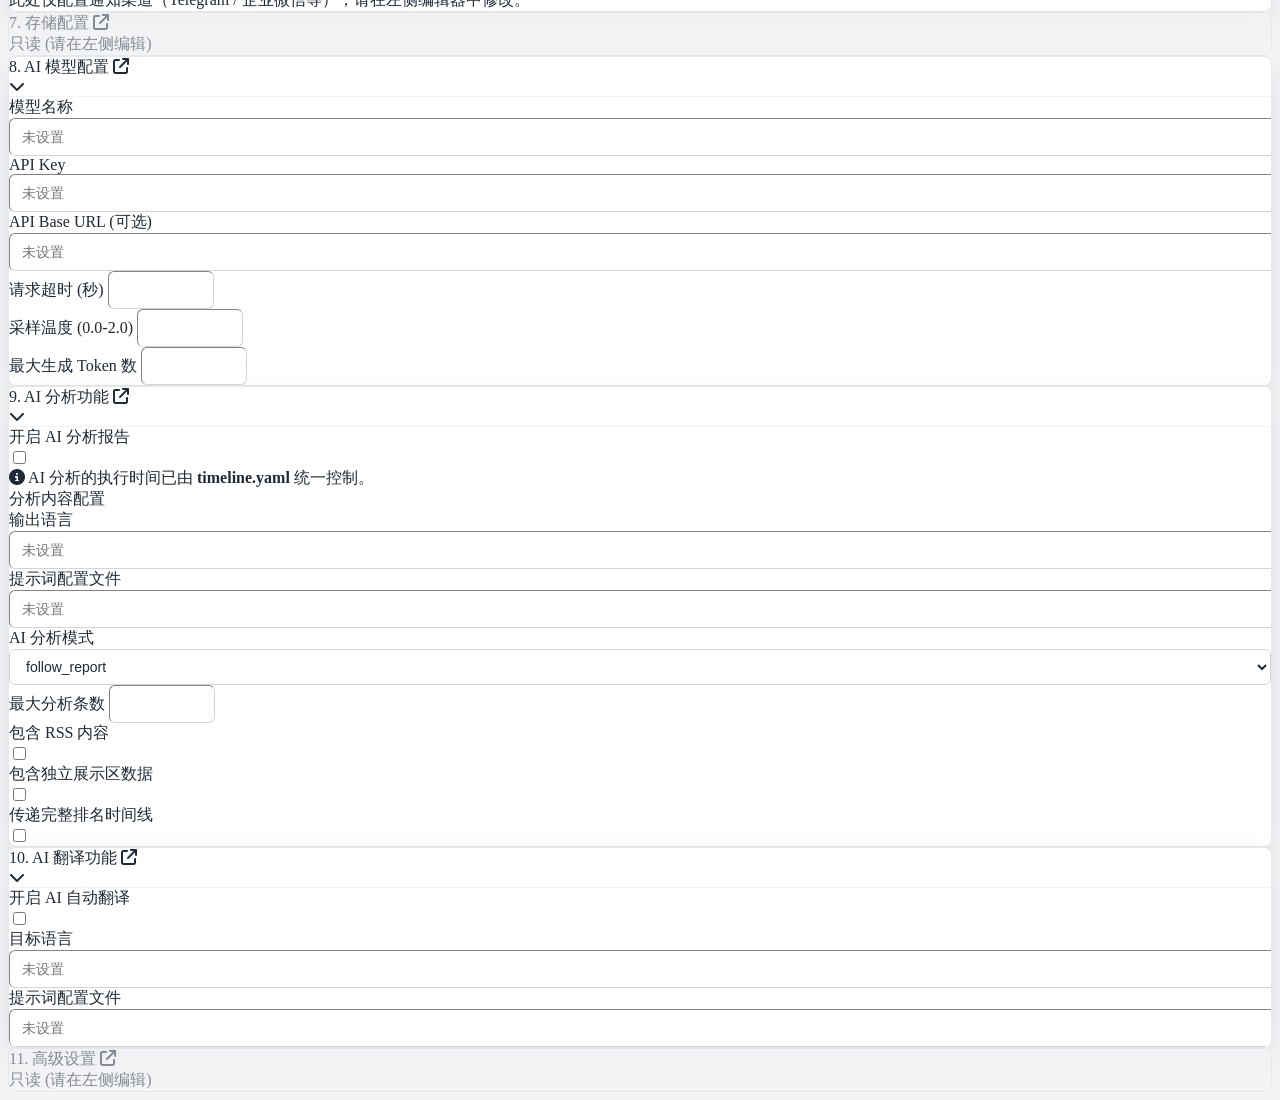
==== commit 0965cedd: "feat: add system-synced dark mode to docs editor" ====
--- a/docs/index.html
+++ b/docs/index.html
@@ -66,6 +66,9 @@
                 <button onclick="copyResult()" class="bg-blue-600 hover:bg-blue-700 text-white px-4 py-1.5 rounded text-sm font-medium transition-colors shadow-sm">
                     <i class="fa-regular fa-copy mr-1.5"></i>复制配置
                 </button>
+                <button onclick="openSupportModal()" class="bg-gradient-to-r from-orange-400 to-pink-500 hover:from-orange-500 hover:to-pink-600 text-white px-4 py-1.5 rounded text-sm font-medium transition-all shadow-md hover:shadow-lg flex items-center gap-1.5">
+                    <i class="fa-solid fa-heart-pulse"></i>支持一下
+                </button>
             </div>
         </div>
     </nav>
@@ -124,10 +127,8 @@
             </div>
         </div>
 
-        <!-- 右侧：可视化配置 + 支持侧栏 -->
-        <div class="w-1/2 flex">
-        <!-- 可视化配置 (Visual) -->
-        <div class="flex-1 flex flex-col bg-gray-50 min-w-0">
+        <!-- 右侧：可视化配置 (Visual) -->
+        <div class="w-1/2 flex flex-col bg-gray-50">
             <div class="flex items-center justify-between px-6 py-3 bg-white border-b border-gray-200">
                 <div class="flex items-center gap-3">
                     <span class="text-sm font-bold text-gray-700"><i class="fa-solid fa-list-check mr-2"></i><span id="right-panel-title">配置模块</span></span>
@@ -156,112 +157,6 @@
             <!-- Timeline 可视化面板 -->
             <div id="timeline-panel" class="tab-content hidden flex-grow overflow-y-auto p-6 space-y-6">
             </div>
-        </div>
-
-        <!-- 支持侧栏 (固定，不随内容滚动) -->
-        <div class="support-sidebar-wrap flex-shrink-0 relative">
-            <!-- 折叠/展开按钮 (侧栏左边缘) -->
-            <button id="sidebar-toggle-btn" class="sidebar-toggle-btn" onclick="toggleSupportSidebar()" title="收起侧栏">
-                <i class="fa-solid fa-chevron-right text-[10px]"></i>
-            </button>
-            <div id="support-sidebar" class="support-sidebar border-l border-gray-200 bg-gradient-to-b from-orange-50/30 via-white to-pink-50/20 flex flex-col">
-            <!-- 侧栏标题 -->
-            <div class="px-3 py-3 border-b border-gray-100 bg-white/80 sidebar-header-hover group/header">
-                <div class="flex items-center gap-2">
-                    <div class="w-6 h-6 bg-gradient-to-br from-orange-400 to-pink-500 rounded-lg flex items-center justify-center">
-                        <i class="fa-solid fa-heart text-white text-[10px]"></i>
-                    </div>
-                    <span class="text-sm font-bold text-gray-700 tracking-tight">支持项目</span>
-                </div>
-                <p class="sidebar-quote text-[10px] text-gray-400 mt-1.5 leading-relaxed italic">若 TrendRadar 曾为你捕捉价值，不妨为它注入动力，助其持续进化</p>
-            </div>
-
-            <!-- 卡片列表 -->
-            <div class="flex-1 p-3 space-y-3 overflow-y-auto sidebar-scroll">
-
-                <!-- 01: 点亮 Star -->
-                <a href="https://github.com/sansan0/TrendRadar" target="_blank" class="sidebar-card group block">
-                    <div class="flex items-center gap-2 mb-2.5">
-                        <div class="sidebar-card-icon bg-orange-100 text-orange-500 group-hover:bg-orange-200">
-                            <i class="fa-solid fa-star"></i>
-                        </div>
-                        <div class="min-w-0">
-                            <div class="text-xs font-bold text-gray-800 leading-tight">点亮 Star</div>
-                            <div class="text-[10px] text-gray-400 leading-tight mt-0.5">让更多人发现它</div>
-                        </div>
-                    </div>
-                    <div class="sidebar-cta bg-gradient-to-r from-orange-400 to-red-500 text-white group-hover:from-orange-500 group-hover:to-red-600 shadow-sm group-hover:shadow-md">
-                        <i class="fa-brands fa-github mr-1"></i>前往 GitHub
-                    </div>
-                </a>
-
-                <!-- 02: 不迷路 (微信) -->
-                <div class="sidebar-card sidebar-card-clickable group" onclick="openQrModal('weixin')">
-                    <div class="flex items-center gap-2 mb-2.5">
-                        <div class="sidebar-card-icon bg-green-100 text-green-600 group-hover:bg-green-200">
-                            <i class="fa-brands fa-weixin"></i>
-                        </div>
-                        <div class="min-w-0">
-                            <div class="text-xs font-bold text-gray-800 leading-tight">不迷路</div>
-                            <div class="text-[10px] text-gray-400 leading-tight mt-0.5">获取更新通知</div>
-                        </div>
-                    </div>
-                    <div class="flex justify-center relative">
-                        <div class="sidebar-qr group-hover:shadow-md">
-                            <img src="./assets/weixin.webp" alt="微信公众号" class="w-full h-full object-contain">
-                        </div>
-                        <div class="sidebar-enlarge-hint">
-                            <i class="fa-solid fa-expand mr-1"></i>点击放大
-                        </div>
-                    </div>
-                    <p class="text-[10px] text-gray-400 text-center mt-2">扫码关注公众号</p>
-                </div>
-
-                <!-- 03: 随心赞赏 -->
-                <div class="sidebar-card sidebar-card-clickable group" onclick="openQrModal('donate')">
-                    <div class="flex items-center gap-2 mb-2.5">
-                        <div class="sidebar-card-icon bg-emerald-100 text-emerald-600 group-hover:bg-emerald-200">
-                            <i class="fa-solid fa-hand-holding-heart"></i>
-                        </div>
-                        <div class="min-w-0">
-                            <div class="text-xs font-bold text-gray-800 leading-tight">随心赞赏</div>
-                            <div class="text-[10px] text-gray-400 leading-tight mt-0.5">1 元也是鼓励</div>
-                        </div>
-                    </div>
-                    <div class="flex justify-center relative">
-                        <div class="sidebar-qr group-hover:shadow-md">
-                            <img src="https://cdn-1258574687.cos.ap-shanghai.myqcloud.com/img/%2F2026%2F01%2F18ecce7c224ce0ea4c59394c29e408f8-e0d1db45.webp" alt="微信支付" class="w-full h-full object-contain">
-                        </div>
-                        <div class="sidebar-enlarge-hint">
-                            <i class="fa-solid fa-expand mr-1"></i>点击放大
-                        </div>
-                    </div>
-                    <p class="text-[10px] text-gray-400 text-center mt-2">微信扫码 · 丰俭由人</p>
-                </div>
-
-                <!-- 04: 探索更多 -->
-                <a href="https://sansan0.github.io/mao-map/" target="_blank" class="sidebar-card group block">
-                    <div class="flex items-center gap-2 mb-2.5">
-                        <div class="sidebar-card-icon bg-red-100 text-red-500 group-hover:bg-red-200">
-                            <i class="fa-solid fa-map-location-dot"></i>
-                        </div>
-                        <div class="min-w-0">
-                            <div class="text-xs font-bold text-gray-800 leading-tight">探索更多</div>
-                            <div class="text-[10px] text-gray-400 leading-tight mt-0.5">另一个用心的作品</div>
-                        </div>
-                    </div>
-                    <div class="sidebar-cta bg-red-50 text-red-600 border border-red-100 group-hover:bg-red-100 group-hover:text-red-700">
-                        <i class="fa-solid fa-arrow-up-right-from-square mr-1"></i>去看看
-                    </div>
-                </a>
-            </div>
-
-            <!-- 底部寄语 -->
-            <div class="px-3 py-2.5 border-t border-gray-100 bg-white/60">
-                <p class="text-[10px] text-gray-300 text-center italic font-serif tracking-wide">"开源不易，感谢支持"</p>
-            </div>
-            </div>
-        </div>
         </div>
     </main>
 
@@ -487,27 +382,76 @@
         </div>
     </div>
 
-    <!-- 二维码放大弹窗 -->
-    <div id="qr-modal" class="modal-overlay hidden" onclick="if(event.target===this){closeQrModal()}">
-        <div class="modal-content support-modal-content max-w-sm w-[90%] p-6 text-center">
-            <div class="flex items-center justify-between mb-5">
-                <div class="flex items-center gap-3">
-                    <div id="qr-modal-icon" class="w-10 h-10 rounded-xl flex items-center justify-center text-lg"></div>
-                    <div class="text-left">
-                        <h3 id="qr-modal-title" class="text-lg font-bold text-gray-800"></h3>
-                        <p id="qr-modal-subtitle" class="text-xs text-gray-500 mt-0.5"></p>
-                    </div>
-                </div>
-                <button onclick="closeQrModal()" class="w-8 h-8 flex items-center justify-center rounded-full hover:bg-gray-100 text-gray-400 transition-colors">
-                    <i class="fa-solid fa-times"></i>
-                </button>
-            </div>
-            <div class="flex justify-center">
-                <div class="w-56 h-56 bg-white border border-gray-100 rounded-2xl p-3 shadow-sm">
-                    <img id="qr-modal-img" src="" alt="" class="w-full h-full object-contain">
-                </div>
-            </div>
-            <p id="qr-modal-hint" class="text-xs text-gray-400 mt-4"></p>
+    <!-- 支持项目弹窗 -->
+    <div id="support-modal" class="modal-overlay hidden">
+        <div class="modal-content support-modal-content max-w-5xl w-[95%] max-h-[90vh] overflow-y-auto p-8">
+            <div class="flex items-center justify-between mb-8">
+                <div class="flex items-center gap-4">
+                    <div class="w-12 h-12 bg-orange-50 rounded-full flex items-center justify-center text-orange-500 shadow-sm relative overflow-hidden">
+                        <div class="absolute inset-0 bg-orange-400 opacity-20 animate-ping"></div>
+                        <i class="fa-solid fa-heart text-2xl animate-pulse relative z-10"></i>
+                    </div>
+                    <div>
+                        <h3 class="text-2xl font-bold text-gray-800 tracking-tight">觉得好用？支持一下 ✨</h3>
+                        <p class="text-sm text-gray-500 mt-1">若 TrendRadar 曾为你捕捉价值，不妨为它注入动力，助其持续进化</p>
+                    </div>
+                </div>
+                <button onclick="closeSupportModal()" class="w-10 h-10 flex items-center justify-center rounded-full hover:bg-gray-100 text-gray-400 transition-colors">
+                    <i class="fa-solid fa-times text-xl"></i>
+                </button>
+            </div>
+
+            <div class="grid grid-cols-1 md:grid-cols-4 gap-6">
+                <a href="https://github.com/sansan0/TrendRadar" target="_blank" class="support-card group border-orange-200 bg-orange-50/30">
+                    <div class="support-card-num opacity-50">01</div>
+                    <div class="support-icon text-orange-500 bg-orange-100 group-hover:bg-orange-200 mb-4 group-hover:scale-110 transition-transform">
+                        <i class="fa-solid fa-star text-2xl"></i>
+                    </div>
+                    <h4 class="text-lg font-bold text-gray-800 mb-2">点亮 Star</h4>
+                    <p class="text-sm text-gray-500 mb-6 text-center leading-relaxed">只需 1 秒，让更多人发现它</p>
+                    <span class="support-btn bg-gradient-to-r from-orange-400 to-red-500 shadow-lg shadow-orange-200 group-hover:shadow-xl group-hover:from-orange-500 group-hover:to-red-600">立即前往 GitHub</span>
+                </a>
+
+                <div class="support-card group">
+                    <div class="support-card-num">02</div>
+                    <div class="support-icon text-green-600 bg-green-50 group-hover:bg-green-100 mb-4">
+                        <i class="fa-brands fa-weixin text-2xl"></i>
+                    </div>
+                    <h4 class="text-lg font-bold text-gray-800 mb-2">不迷路</h4>
+                    <p class="text-sm text-gray-500 mb-4 text-center">第一时间获取更新通知</p>
+                    <div class="w-36 h-36 bg-white border border-gray-100 rounded-xl p-2 shadow-sm group-hover:shadow-md transition-shadow">
+                        <img src="./assets/weixin.webp" alt="微信公众号" class="w-full h-full object-contain">
+                    </div>
+                    <p class="text-xs text-gray-400 mt-3">扫码加入社区</p>
+                </div>
+
+                <div class="support-card group">
+                    <div class="support-card-num">03</div>
+                    <div class="support-icon text-emerald-600 bg-emerald-50 group-hover:bg-emerald-100 mb-4">
+                        <i class="fa-solid fa-hand-holding-heart text-2xl"></i>
+                    </div>
+                    <h4 class="text-lg font-bold text-gray-800 mb-2">随心赞赏</h4>
+                    <p class="text-sm text-gray-500 mb-4 text-center">金额随意，1 元也是鼓励 (´▽`ʃ♡ƪ)</p>
+                    <div class="w-36 h-36 bg-white border border-gray-100 rounded-xl p-2 shadow-sm group-hover:shadow-md transition-shadow">
+                        <img src="https://cdn-1258574687.cos.ap-shanghai.myqcloud.com/img/%2F2026%2F01%2F18ecce7c224ce0ea4c59394c29e408f8-e0d1db45.webp" alt="微信支付" class="w-full h-full object-contain">
+                    </div>
+                    <p class="text-xs text-gray-400 mt-3">微信扫码 • 丰俭由人</p>
+                </div>
+
+                <a href="https://sansan0.github.io/mao-map/" target="_blank" class="support-card group">
+                    <div class="support-card-num">04</div>
+                    <div class="support-icon text-red-500 bg-red-50 group-hover:bg-red-100 mb-4">
+                        <i class="fa-solid fa-map-location-dot text-2xl"></i>
+                    </div>
+                    <h4 class="text-lg font-bold text-gray-800 mb-2">探索更多</h4>
+                    <p class="text-sm text-gray-500 mb-6 text-center leading-relaxed">另一个用心的作品</p>
+                    <span class="support-btn bg-red-50 text-red-600 group-hover:bg-red-100 group-hover:text-red-700 border border-red-100">去看看</span>
+                </a>
+            </div>
+
+            <div class="mt-8 pt-6 border-t border-gray-100 text-center">
+                <p class="text-sm text-gray-400 font-serif italic tracking-wide">"开源不易，感谢每一份支持"</p>
+            </div>
         </div>
     </div>
 
--- a/docs/assets/style.css
+++ b/docs/assets/style.css
@@ -816,6 +816,7 @@
     color: white;
     transition: all 0.3s;
 }
+
 /* ==========================================
    Timeline 编辑器样式
    ========================================== */
@@ -1347,195 +1348,6 @@
     box-shadow: 0 4px 12px rgba(0,0,0,0.15);
 }
 
-/* ==========================================
-   支持侧栏
-   ========================================== */
-/* 外层容器：承担宽度和 flex 布局角色 */
-.support-sidebar-wrap {
-    width: 20%;
-    min-width: 180px;
-    max-width: 280px;
-    overflow: visible;
-    transition: width 0.3s ease, min-width 0.3s ease, max-width 0.3s ease;
-}
-.support-sidebar-wrap.collapsed {
-    width: 0;
-    min-width: 0;
-    max-width: 0;
-}
-
-/* 内层侧栏：填满 wrap */
-.support-sidebar {
-    width: 100%;
-    height: 100%;
-    overflow: hidden;
-    transition: opacity 0.3s ease;
-}
-.support-sidebar-wrap.collapsed .support-sidebar {
-    opacity: 0;
-    pointer-events: none;
-}
-
-/* 折叠/展开按钮 */
-.sidebar-toggle-btn {
-    position: absolute;
-    left: 0;
-    top: 50%;
-    transform: translate(-100%, -50%);
-    width: 20px;
-    height: 40px;
-    background: white;
-    border: 1px solid #e5e7eb;
-    border-radius: 6px 0 0 6px;
-    display: flex;
-    align-items: center;
-    justify-content: center;
-    cursor: pointer;
-    z-index: 10;
-    opacity: 0;
-    transition: opacity 0.2s ease, background 0.2s ease;
-    color: #9ca3af;
-}
-.support-sidebar-wrap:hover .sidebar-toggle-btn {
-    opacity: 1;
-}
-.sidebar-toggle-btn:hover {
-    background: #f3f4f6;
-    color: #6b7280;
-}
-/* 折叠后按钮始终可见，箭头朝左 */
-.sidebar-toggle-btn.is-collapsed {
-    opacity: 1;
-}
-.sidebar-toggle-btn.is-collapsed i {
-    transform: rotate(180deg);
-}
-
-/* 侧栏滚动条 */
-.sidebar-scroll::-webkit-scrollbar {
-    width: 4px;
-}
-.sidebar-scroll::-webkit-scrollbar-track {
-    background: transparent;
-}
-.sidebar-scroll::-webkit-scrollbar-thumb {
-    background: #e5e7eb;
-    border-radius: 2px;
-}
-.sidebar-scroll::-webkit-scrollbar-thumb:hover {
-    background: #d1d5db;
-}
-
-/* 侧栏卡片 */
-.sidebar-card {
-    background: white;
-    border: 1px solid #f3f4f6;
-    border-radius: 0.75rem;
-    padding: 0.75rem;
-    transition: all 0.3s cubic-bezier(0.175, 0.885, 0.32, 1.275);
-    text-decoration: none;
-    display: block;
-    cursor: pointer;
-}
-.sidebar-card:hover {
-    border-color: #e5e7eb;
-    box-shadow: 0 4px 12px rgba(0, 0, 0, 0.06);
-    transform: translateY(-2px);
-}
-
-/* 侧栏卡片图标 */
-.sidebar-card-icon {
-    width: 2rem;
-    height: 2rem;
-    border-radius: 0.5rem;
-    display: flex;
-    align-items: center;
-    justify-content: center;
-    font-size: 0.75rem;
-    flex-shrink: 0;
-    transition: all 0.2s ease;
-}
-.sidebar-card:hover .sidebar-card-icon {
-    transform: rotate(8deg) scale(1.1);
-}
-
-/* 侧栏 CTA 按钮 */
-.sidebar-cta {
-    text-align: center;
-    padding: 0.375rem 0.5rem;
-    border-radius: 0.5rem;
-    font-size: 0.625rem;
-    font-weight: 700;
-    transition: all 0.2s ease;
-    letter-spacing: 0.02em;
-}
-
-/* 侧栏二维码 */
-.sidebar-qr {
-    width: 100%;
-    max-width: 120px;
-    aspect-ratio: 1;
-    background: white;
-    border: 1px solid #f3f4f6;
-    border-radius: 0.625rem;
-    padding: 0.375rem;
-    transition: all 0.3s ease;
-}
-
-/* 链接样式重置 */
-a.sidebar-card {
-    color: inherit;
-}
-a.sidebar-card:hover {
-    color: inherit;
-    text-decoration: none;
-}
-
-/* 侧栏标题区引语 */
-.sidebar-quote {
-    max-height: 0;
-    overflow: hidden;
-    opacity: 0;
-    margin-top: 0;
-    transition: max-height 0.4s ease, opacity 0.3s ease, margin-top 0.3s ease;
-}
-.sidebar-header-hover:hover .sidebar-quote {
-    max-height: 3rem;
-    opacity: 1;
-    margin-top: 0.375rem;
-}
-
-/* 可点击的二维码卡片 */
-.sidebar-card-clickable {
-    cursor: pointer;
-    position: relative;
-}
-.sidebar-card-clickable:hover {
-    border-color: #d1d5db;
-    box-shadow: 0 6px 16px rgba(0, 0, 0, 0.08);
-}
-
-/* 点击放大提示 */
-.sidebar-enlarge-hint {
-    position: absolute;
-    bottom: 0;
-    left: 50%;
-    transform: translateX(-50%) translateY(4px);
-    background: rgba(0, 0, 0, 0.65);
-    color: white;
-    font-size: 0.5625rem;
-    padding: 0.125rem 0.5rem;
-    border-radius: 0.25rem;
-    white-space: nowrap;
-    opacity: 0;
-    transition: all 0.2s ease;
-    pointer-events: none;
-}
-.sidebar-card-clickable:hover .sidebar-enlarge-hint {
-    opacity: 1;
-    transform: translateX(-50%) translateY(-4px);
-}
-
 html[data-theme="dark"] .tl-preset-card,
 html[data-theme="dark"] .tl-week-view,
 html[data-theme="dark"] .tl-period-card,
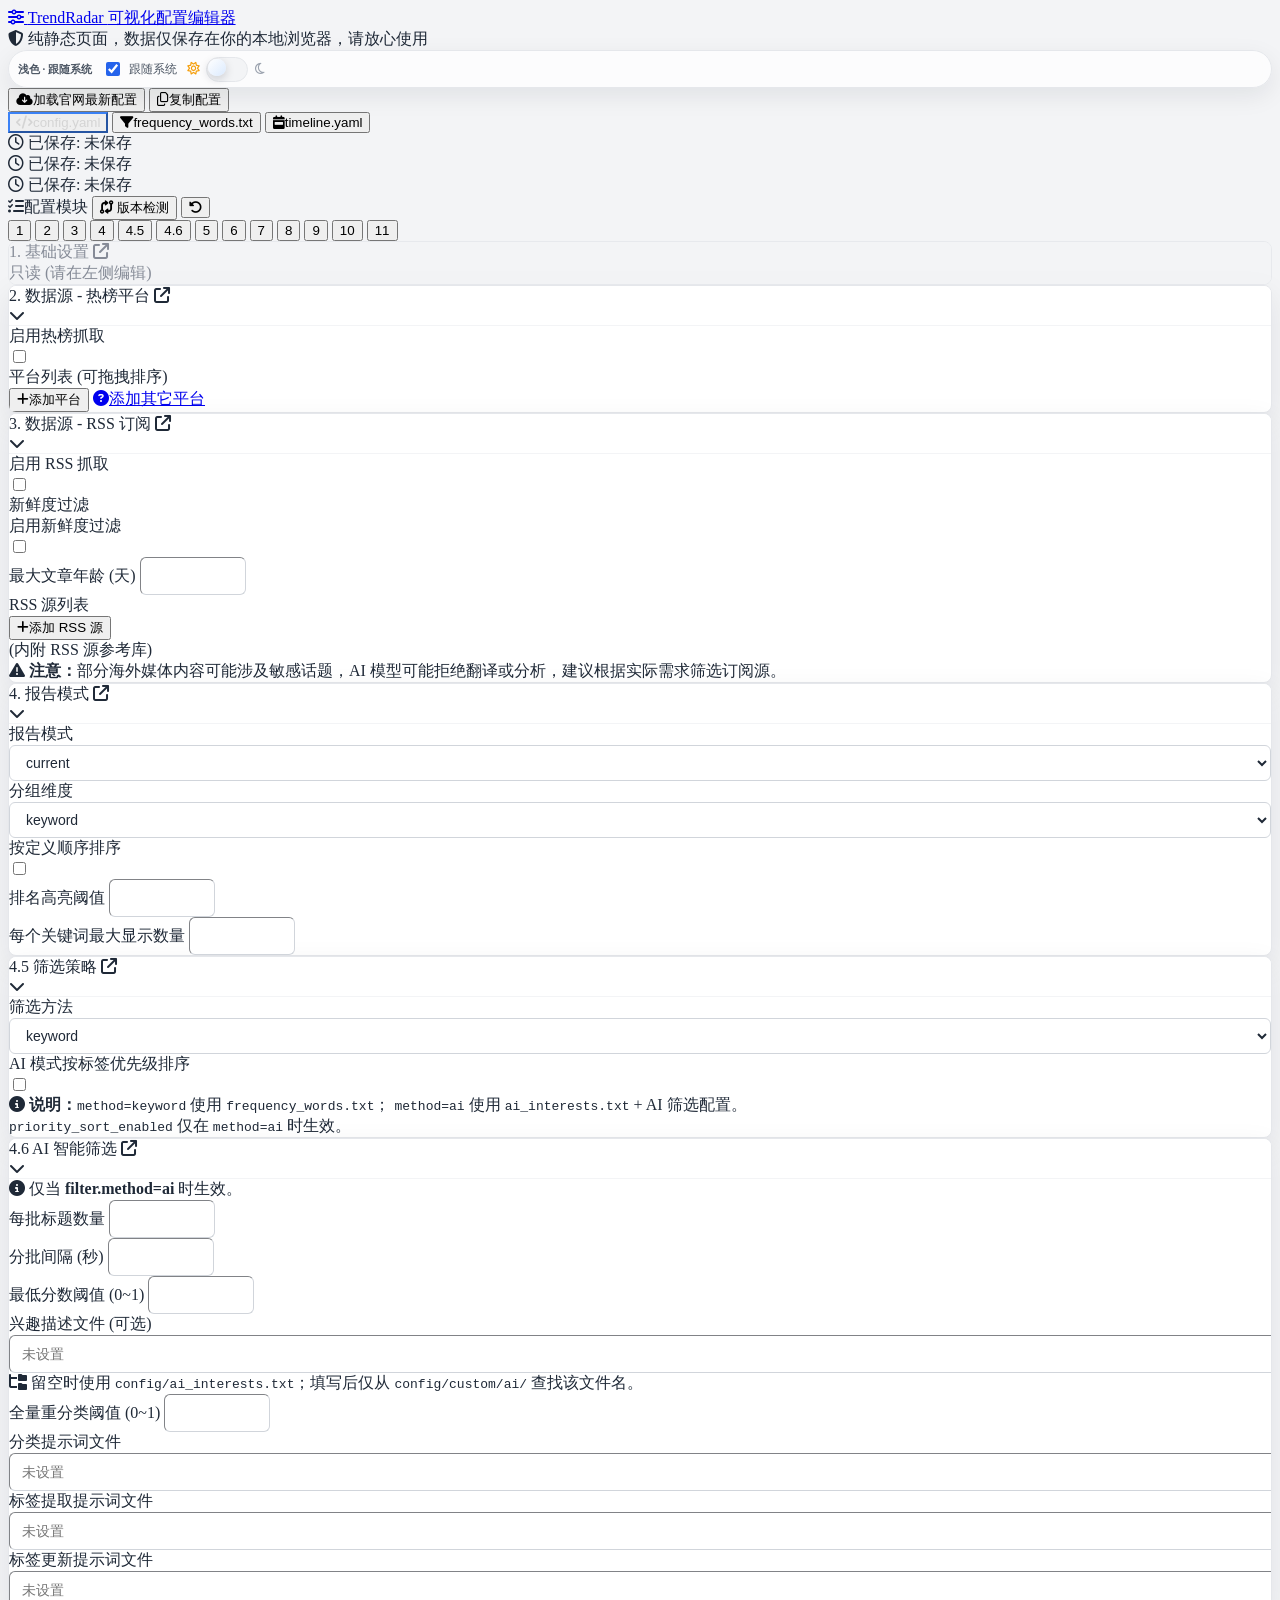
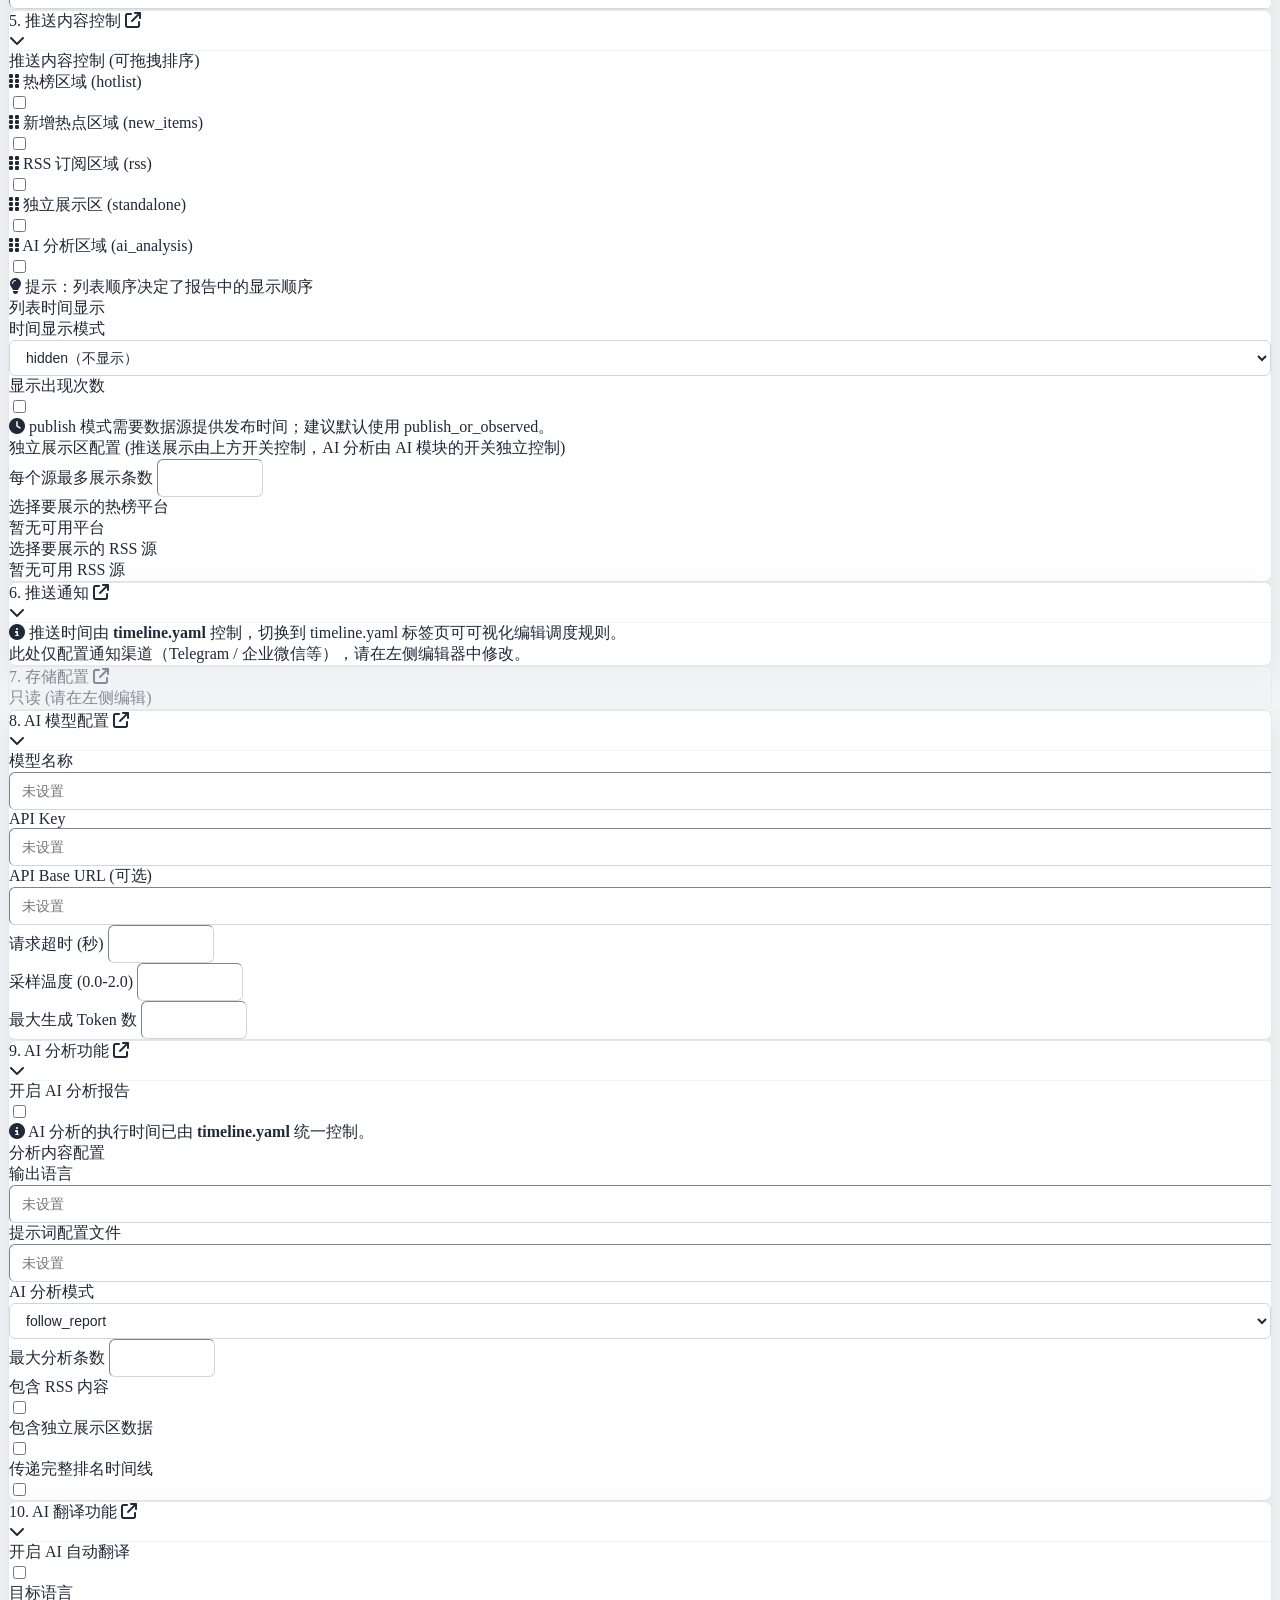
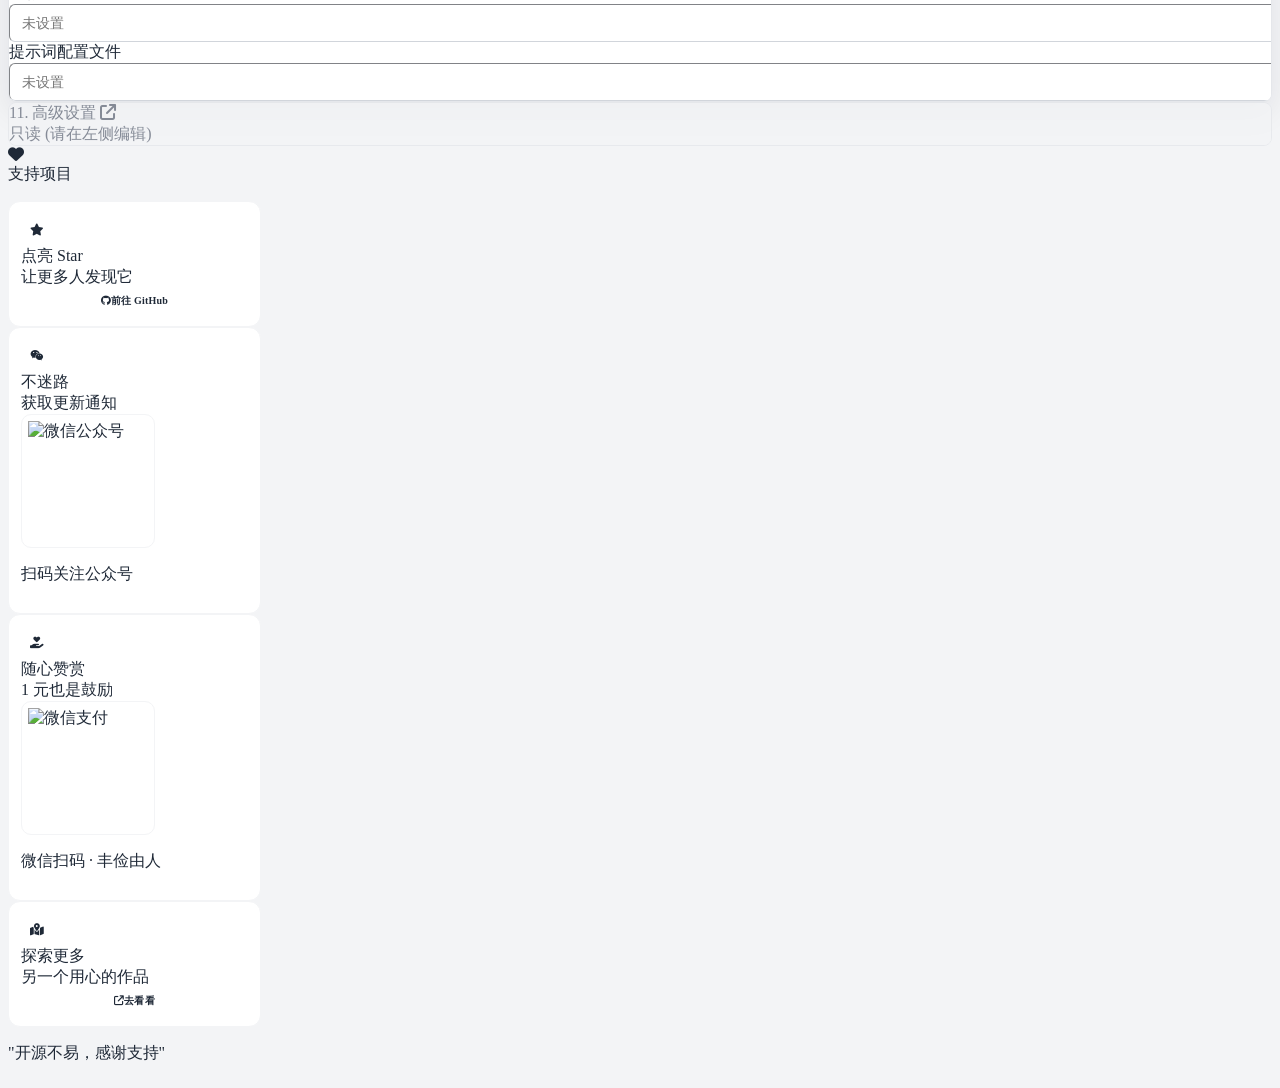
==== commit c92df056: "Merge origin/master into local custom branch" ====
--- a/docs/index.html
+++ b/docs/index.html
@@ -66,9 +66,6 @@
                 <button onclick="copyResult()" class="bg-blue-600 hover:bg-blue-700 text-white px-4 py-1.5 rounded text-sm font-medium transition-colors shadow-sm">
                     <i class="fa-regular fa-copy mr-1.5"></i>复制配置
                 </button>
-                <button onclick="openSupportModal()" class="bg-gradient-to-r from-orange-400 to-pink-500 hover:from-orange-500 hover:to-pink-600 text-white px-4 py-1.5 rounded text-sm font-medium transition-all shadow-md hover:shadow-lg flex items-center gap-1.5">
-                    <i class="fa-solid fa-heart-pulse"></i>支持一下
-                </button>
             </div>
         </div>
     </nav>
@@ -127,8 +124,10 @@
             </div>
         </div>
 
-        <!-- 右侧：可视化配置 (Visual) -->
-        <div class="w-1/2 flex flex-col bg-gray-50">
+        <!-- 右侧：可视化配置 + 支持侧栏 -->
+        <div class="w-1/2 flex">
+        <!-- 可视化配置 (Visual) -->
+        <div class="flex-1 flex flex-col bg-gray-50 min-w-0">
             <div class="flex items-center justify-between px-6 py-3 bg-white border-b border-gray-200">
                 <div class="flex items-center gap-3">
                     <span class="text-sm font-bold text-gray-700"><i class="fa-solid fa-list-check mr-2"></i><span id="right-panel-title">配置模块</span></span>
@@ -157,6 +156,112 @@
             <!-- Timeline 可视化面板 -->
             <div id="timeline-panel" class="tab-content hidden flex-grow overflow-y-auto p-6 space-y-6">
             </div>
+        </div>
+
+        <!-- 支持侧栏 (固定，不随内容滚动) -->
+        <div class="support-sidebar-wrap flex-shrink-0 relative">
+            <!-- 折叠/展开按钮 (侧栏左边缘) -->
+            <button id="sidebar-toggle-btn" class="sidebar-toggle-btn" onclick="toggleSupportSidebar()" title="收起侧栏">
+                <i class="fa-solid fa-chevron-right text-[10px]"></i>
+            </button>
+            <div id="support-sidebar" class="support-sidebar border-l border-gray-200 bg-gradient-to-b from-orange-50/30 via-white to-pink-50/20 flex flex-col">
+            <!-- 侧栏标题 -->
+            <div class="px-3 py-3 border-b border-gray-100 bg-white/80 sidebar-header-hover group/header">
+                <div class="flex items-center gap-2">
+                    <div class="w-6 h-6 bg-gradient-to-br from-orange-400 to-pink-500 rounded-lg flex items-center justify-center">
+                        <i class="fa-solid fa-heart text-white text-[10px]"></i>
+                    </div>
+                    <span class="text-sm font-bold text-gray-700 tracking-tight">支持项目</span>
+                </div>
+                <p class="sidebar-quote text-[10px] text-gray-400 mt-1.5 leading-relaxed italic">若 TrendRadar 曾为你捕捉价值，不妨为它注入动力，助其持续进化</p>
+            </div>
+
+            <!-- 卡片列表 -->
+            <div class="flex-1 p-3 space-y-3 overflow-y-auto sidebar-scroll">
+
+                <!-- 01: 点亮 Star -->
+                <a href="https://github.com/sansan0/TrendRadar" target="_blank" class="sidebar-card group block">
+                    <div class="flex items-center gap-2 mb-2.5">
+                        <div class="sidebar-card-icon bg-orange-100 text-orange-500 group-hover:bg-orange-200">
+                            <i class="fa-solid fa-star"></i>
+                        </div>
+                        <div class="min-w-0">
+                            <div class="text-xs font-bold text-gray-800 leading-tight">点亮 Star</div>
+                            <div class="text-[10px] text-gray-400 leading-tight mt-0.5">让更多人发现它</div>
+                        </div>
+                    </div>
+                    <div class="sidebar-cta bg-gradient-to-r from-orange-400 to-red-500 text-white group-hover:from-orange-500 group-hover:to-red-600 shadow-sm group-hover:shadow-md">
+                        <i class="fa-brands fa-github mr-1"></i>前往 GitHub
+                    </div>
+                </a>
+
+                <!-- 02: 不迷路 (微信) -->
+                <div class="sidebar-card sidebar-card-clickable group" onclick="openQrModal('weixin')">
+                    <div class="flex items-center gap-2 mb-2.5">
+                        <div class="sidebar-card-icon bg-green-100 text-green-600 group-hover:bg-green-200">
+                            <i class="fa-brands fa-weixin"></i>
+                        </div>
+                        <div class="min-w-0">
+                            <div class="text-xs font-bold text-gray-800 leading-tight">不迷路</div>
+                            <div class="text-[10px] text-gray-400 leading-tight mt-0.5">获取更新通知</div>
+                        </div>
+                    </div>
+                    <div class="flex justify-center relative">
+                        <div class="sidebar-qr group-hover:shadow-md">
+                            <img src="./assets/weixin.webp" alt="微信公众号" class="w-full h-full object-contain">
+                        </div>
+                        <div class="sidebar-enlarge-hint">
+                            <i class="fa-solid fa-expand mr-1"></i>点击放大
+                        </div>
+                    </div>
+                    <p class="text-[10px] text-gray-400 text-center mt-2">扫码关注公众号</p>
+                </div>
+
+                <!-- 03: 随心赞赏 -->
+                <div class="sidebar-card sidebar-card-clickable group" onclick="openQrModal('donate')">
+                    <div class="flex items-center gap-2 mb-2.5">
+                        <div class="sidebar-card-icon bg-emerald-100 text-emerald-600 group-hover:bg-emerald-200">
+                            <i class="fa-solid fa-hand-holding-heart"></i>
+                        </div>
+                        <div class="min-w-0">
+                            <div class="text-xs font-bold text-gray-800 leading-tight">随心赞赏</div>
+                            <div class="text-[10px] text-gray-400 leading-tight mt-0.5">1 元也是鼓励</div>
+                        </div>
+                    </div>
+                    <div class="flex justify-center relative">
+                        <div class="sidebar-qr group-hover:shadow-md">
+                            <img src="https://cdn-1258574687.cos.ap-shanghai.myqcloud.com/img/%2F2026%2F01%2F18ecce7c224ce0ea4c59394c29e408f8-e0d1db45.webp" alt="微信支付" class="w-full h-full object-contain">
+                        </div>
+                        <div class="sidebar-enlarge-hint">
+                            <i class="fa-solid fa-expand mr-1"></i>点击放大
+                        </div>
+                    </div>
+                    <p class="text-[10px] text-gray-400 text-center mt-2">微信扫码 · 丰俭由人</p>
+                </div>
+
+                <!-- 04: 探索更多 -->
+                <a href="https://sansan0.github.io/mao-map/" target="_blank" class="sidebar-card group block">
+                    <div class="flex items-center gap-2 mb-2.5">
+                        <div class="sidebar-card-icon bg-red-100 text-red-500 group-hover:bg-red-200">
+                            <i class="fa-solid fa-map-location-dot"></i>
+                        </div>
+                        <div class="min-w-0">
+                            <div class="text-xs font-bold text-gray-800 leading-tight">探索更多</div>
+                            <div class="text-[10px] text-gray-400 leading-tight mt-0.5">另一个用心的作品</div>
+                        </div>
+                    </div>
+                    <div class="sidebar-cta bg-red-50 text-red-600 border border-red-100 group-hover:bg-red-100 group-hover:text-red-700">
+                        <i class="fa-solid fa-arrow-up-right-from-square mr-1"></i>去看看
+                    </div>
+                </a>
+            </div>
+
+            <!-- 底部寄语 -->
+            <div class="px-3 py-2.5 border-t border-gray-100 bg-white/60">
+                <p class="text-[10px] text-gray-300 text-center italic font-serif tracking-wide">"开源不易，感谢支持"</p>
+            </div>
+            </div>
+        </div>
         </div>
     </main>
 
@@ -382,76 +487,27 @@
         </div>
     </div>
 
-    <!-- 支持项目弹窗 -->
-    <div id="support-modal" class="modal-overlay hidden">
-        <div class="modal-content support-modal-content max-w-5xl w-[95%] max-h-[90vh] overflow-y-auto p-8">
-            <div class="flex items-center justify-between mb-8">
-                <div class="flex items-center gap-4">
-                    <div class="w-12 h-12 bg-orange-50 rounded-full flex items-center justify-center text-orange-500 shadow-sm relative overflow-hidden">
-                        <div class="absolute inset-0 bg-orange-400 opacity-20 animate-ping"></div>
-                        <i class="fa-solid fa-heart text-2xl animate-pulse relative z-10"></i>
-                    </div>
-                    <div>
-                        <h3 class="text-2xl font-bold text-gray-800 tracking-tight">觉得好用？支持一下 ✨</h3>
-                        <p class="text-sm text-gray-500 mt-1">若 TrendRadar 曾为你捕捉价值，不妨为它注入动力，助其持续进化</p>
-                    </div>
-                </div>
-                <button onclick="closeSupportModal()" class="w-10 h-10 flex items-center justify-center rounded-full hover:bg-gray-100 text-gray-400 transition-colors">
-                    <i class="fa-solid fa-times text-xl"></i>
-                </button>
-            </div>
-
-            <div class="grid grid-cols-1 md:grid-cols-4 gap-6">
-                <a href="https://github.com/sansan0/TrendRadar" target="_blank" class="support-card group border-orange-200 bg-orange-50/30">
-                    <div class="support-card-num opacity-50">01</div>
-                    <div class="support-icon text-orange-500 bg-orange-100 group-hover:bg-orange-200 mb-4 group-hover:scale-110 transition-transform">
-                        <i class="fa-solid fa-star text-2xl"></i>
-                    </div>
-                    <h4 class="text-lg font-bold text-gray-800 mb-2">点亮 Star</h4>
-                    <p class="text-sm text-gray-500 mb-6 text-center leading-relaxed">只需 1 秒，让更多人发现它</p>
-                    <span class="support-btn bg-gradient-to-r from-orange-400 to-red-500 shadow-lg shadow-orange-200 group-hover:shadow-xl group-hover:from-orange-500 group-hover:to-red-600">立即前往 GitHub</span>
-                </a>
-
-                <div class="support-card group">
-                    <div class="support-card-num">02</div>
-                    <div class="support-icon text-green-600 bg-green-50 group-hover:bg-green-100 mb-4">
-                        <i class="fa-brands fa-weixin text-2xl"></i>
-                    </div>
-                    <h4 class="text-lg font-bold text-gray-800 mb-2">不迷路</h4>
-                    <p class="text-sm text-gray-500 mb-4 text-center">第一时间获取更新通知</p>
-                    <div class="w-36 h-36 bg-white border border-gray-100 rounded-xl p-2 shadow-sm group-hover:shadow-md transition-shadow">
-                        <img src="./assets/weixin.webp" alt="微信公众号" class="w-full h-full object-contain">
-                    </div>
-                    <p class="text-xs text-gray-400 mt-3">扫码加入社区</p>
-                </div>
-
-                <div class="support-card group">
-                    <div class="support-card-num">03</div>
-                    <div class="support-icon text-emerald-600 bg-emerald-50 group-hover:bg-emerald-100 mb-4">
-                        <i class="fa-solid fa-hand-holding-heart text-2xl"></i>
-                    </div>
-                    <h4 class="text-lg font-bold text-gray-800 mb-2">随心赞赏</h4>
-                    <p class="text-sm text-gray-500 mb-4 text-center">金额随意，1 元也是鼓励 (´▽`ʃ♡ƪ)</p>
-                    <div class="w-36 h-36 bg-white border border-gray-100 rounded-xl p-2 shadow-sm group-hover:shadow-md transition-shadow">
-                        <img src="https://cdn-1258574687.cos.ap-shanghai.myqcloud.com/img/%2F2026%2F01%2F18ecce7c224ce0ea4c59394c29e408f8-e0d1db45.webp" alt="微信支付" class="w-full h-full object-contain">
-                    </div>
-                    <p class="text-xs text-gray-400 mt-3">微信扫码 • 丰俭由人</p>
-                </div>
-
-                <a href="https://sansan0.github.io/mao-map/" target="_blank" class="support-card group">
-                    <div class="support-card-num">04</div>
-                    <div class="support-icon text-red-500 bg-red-50 group-hover:bg-red-100 mb-4">
-                        <i class="fa-solid fa-map-location-dot text-2xl"></i>
-                    </div>
-                    <h4 class="text-lg font-bold text-gray-800 mb-2">探索更多</h4>
-                    <p class="text-sm text-gray-500 mb-6 text-center leading-relaxed">另一个用心的作品</p>
-                    <span class="support-btn bg-red-50 text-red-600 group-hover:bg-red-100 group-hover:text-red-700 border border-red-100">去看看</span>
-                </a>
-            </div>
-
-            <div class="mt-8 pt-6 border-t border-gray-100 text-center">
-                <p class="text-sm text-gray-400 font-serif italic tracking-wide">"开源不易，感谢每一份支持"</p>
-            </div>
+    <!-- 二维码放大弹窗 -->
+    <div id="qr-modal" class="modal-overlay hidden" onclick="if(event.target===this){closeQrModal()}">
+        <div class="modal-content support-modal-content max-w-sm w-[90%] p-6 text-center">
+            <div class="flex items-center justify-between mb-5">
+                <div class="flex items-center gap-3">
+                    <div id="qr-modal-icon" class="w-10 h-10 rounded-xl flex items-center justify-center text-lg"></div>
+                    <div class="text-left">
+                        <h3 id="qr-modal-title" class="text-lg font-bold text-gray-800"></h3>
+                        <p id="qr-modal-subtitle" class="text-xs text-gray-500 mt-0.5"></p>
+                    </div>
+                </div>
+                <button onclick="closeQrModal()" class="w-8 h-8 flex items-center justify-center rounded-full hover:bg-gray-100 text-gray-400 transition-colors">
+                    <i class="fa-solid fa-times"></i>
+                </button>
+            </div>
+            <div class="flex justify-center">
+                <div class="w-56 h-56 bg-white border border-gray-100 rounded-2xl p-3 shadow-sm">
+                    <img id="qr-modal-img" src="" alt="" class="w-full h-full object-contain">
+                </div>
+            </div>
+            <p id="qr-modal-hint" class="text-xs text-gray-400 mt-4"></p>
         </div>
     </div>
 
--- a/docs/assets/style.css
+++ b/docs/assets/style.css
@@ -816,7 +816,6 @@
     color: white;
     transition: all 0.3s;
 }
-
 /* ==========================================
    Timeline 编辑器样式
    ========================================== */
@@ -1438,3 +1437,192 @@
 html[data-theme="dark"] .modal-overlay {
     background: rgba(2, 6, 23, 0.72);
 }
+
+/* ==========================================
+   支持侧栏
+   ========================================== */
+/* 外层容器：承担宽度和 flex 布局角色 */
+.support-sidebar-wrap {
+    width: 20%;
+    min-width: 180px;
+    max-width: 280px;
+    overflow: visible;
+    transition: width 0.3s ease, min-width 0.3s ease, max-width 0.3s ease;
+}
+.support-sidebar-wrap.collapsed {
+    width: 0;
+    min-width: 0;
+    max-width: 0;
+}
+
+/* 内层侧栏：填满 wrap */
+.support-sidebar {
+    width: 100%;
+    height: 100%;
+    overflow: hidden;
+    transition: opacity 0.3s ease;
+}
+.support-sidebar-wrap.collapsed .support-sidebar {
+    opacity: 0;
+    pointer-events: none;
+}
+
+/* 折叠/展开按钮 */
+.sidebar-toggle-btn {
+    position: absolute;
+    left: 0;
+    top: 50%;
+    transform: translate(-100%, -50%);
+    width: 20px;
+    height: 40px;
+    background: white;
+    border: 1px solid #e5e7eb;
+    border-radius: 6px 0 0 6px;
+    display: flex;
+    align-items: center;
+    justify-content: center;
+    cursor: pointer;
+    z-index: 10;
+    opacity: 0;
+    transition: opacity 0.2s ease, background 0.2s ease;
+    color: #9ca3af;
+}
+.support-sidebar-wrap:hover .sidebar-toggle-btn {
+    opacity: 1;
+}
+.sidebar-toggle-btn:hover {
+    background: #f3f4f6;
+    color: #6b7280;
+}
+/* 折叠后按钮始终可见，箭头朝左 */
+.sidebar-toggle-btn.is-collapsed {
+    opacity: 1;
+}
+.sidebar-toggle-btn.is-collapsed i {
+    transform: rotate(180deg);
+}
+
+/* 侧栏滚动条 */
+.sidebar-scroll::-webkit-scrollbar {
+    width: 4px;
+}
+.sidebar-scroll::-webkit-scrollbar-track {
+    background: transparent;
+}
+.sidebar-scroll::-webkit-scrollbar-thumb {
+    background: #e5e7eb;
+    border-radius: 2px;
+}
+.sidebar-scroll::-webkit-scrollbar-thumb:hover {
+    background: #d1d5db;
+}
+
+/* 侧栏卡片 */
+.sidebar-card {
+    background: white;
+    border: 1px solid #f3f4f6;
+    border-radius: 0.75rem;
+    padding: 0.75rem;
+    transition: all 0.3s cubic-bezier(0.175, 0.885, 0.32, 1.275);
+    text-decoration: none;
+    display: block;
+    cursor: pointer;
+}
+.sidebar-card:hover {
+    border-color: #e5e7eb;
+    box-shadow: 0 4px 12px rgba(0, 0, 0, 0.06);
+    transform: translateY(-2px);
+}
+
+/* 侧栏卡片图标 */
+.sidebar-card-icon {
+    width: 2rem;
+    height: 2rem;
+    border-radius: 0.5rem;
+    display: flex;
+    align-items: center;
+    justify-content: center;
+    font-size: 0.75rem;
+    flex-shrink: 0;
+    transition: all 0.2s ease;
+}
+.sidebar-card:hover .sidebar-card-icon {
+    transform: rotate(8deg) scale(1.1);
+}
+
+/* 侧栏 CTA 按钮 */
+.sidebar-cta {
+    text-align: center;
+    padding: 0.375rem 0.5rem;
+    border-radius: 0.5rem;
+    font-size: 0.625rem;
+    font-weight: 700;
+    transition: all 0.2s ease;
+    letter-spacing: 0.02em;
+}
+
+/* 侧栏二维码 */
+.sidebar-qr {
+    width: 100%;
+    max-width: 120px;
+    aspect-ratio: 1;
+    background: white;
+    border: 1px solid #f3f4f6;
+    border-radius: 0.625rem;
+    padding: 0.375rem;
+    transition: all 0.3s ease;
+}
+
+/* 链接样式重置 */
+a.sidebar-card {
+    color: inherit;
+}
+a.sidebar-card:hover {
+    color: inherit;
+    text-decoration: none;
+}
+
+/* 侧栏标题区引语 */
+.sidebar-quote {
+    max-height: 0;
+    overflow: hidden;
+    opacity: 0;
+    margin-top: 0;
+    transition: max-height 0.4s ease, opacity 0.3s ease, margin-top 0.3s ease;
+}
+.sidebar-header-hover:hover .sidebar-quote {
+    max-height: 3rem;
+    opacity: 1;
+    margin-top: 0.375rem;
+}
+
+/* 可点击的二维码卡片 */
+.sidebar-card-clickable {
+    cursor: pointer;
+    position: relative;
+}
+.sidebar-card-clickable:hover {
+    border-color: #d1d5db;
+    box-shadow: 0 6px 16px rgba(0, 0, 0, 0.08);
+}
+
+/* 点击放大提示 */
+.sidebar-enlarge-hint {
+    position: absolute;
+    bottom: 0;
+    left: 50%;
+    transform: translateX(-50%) translateY(4px);
+    background: rgba(0, 0, 0, 0.65);
+    color: white;
+    font-size: 0.5625rem;
+    padding: 0.125rem 0.5rem;
+    border-radius: 0.25rem;
+    white-space: nowrap;
+    opacity: 0;
+    transition: all 0.2s ease;
+    pointer-events: none;
+}
+.sidebar-card-clickable:hover .sidebar-enlarge-hint {
+    opacity: 1;
+    transform: translateX(-50%) translateY(-4px);
+}
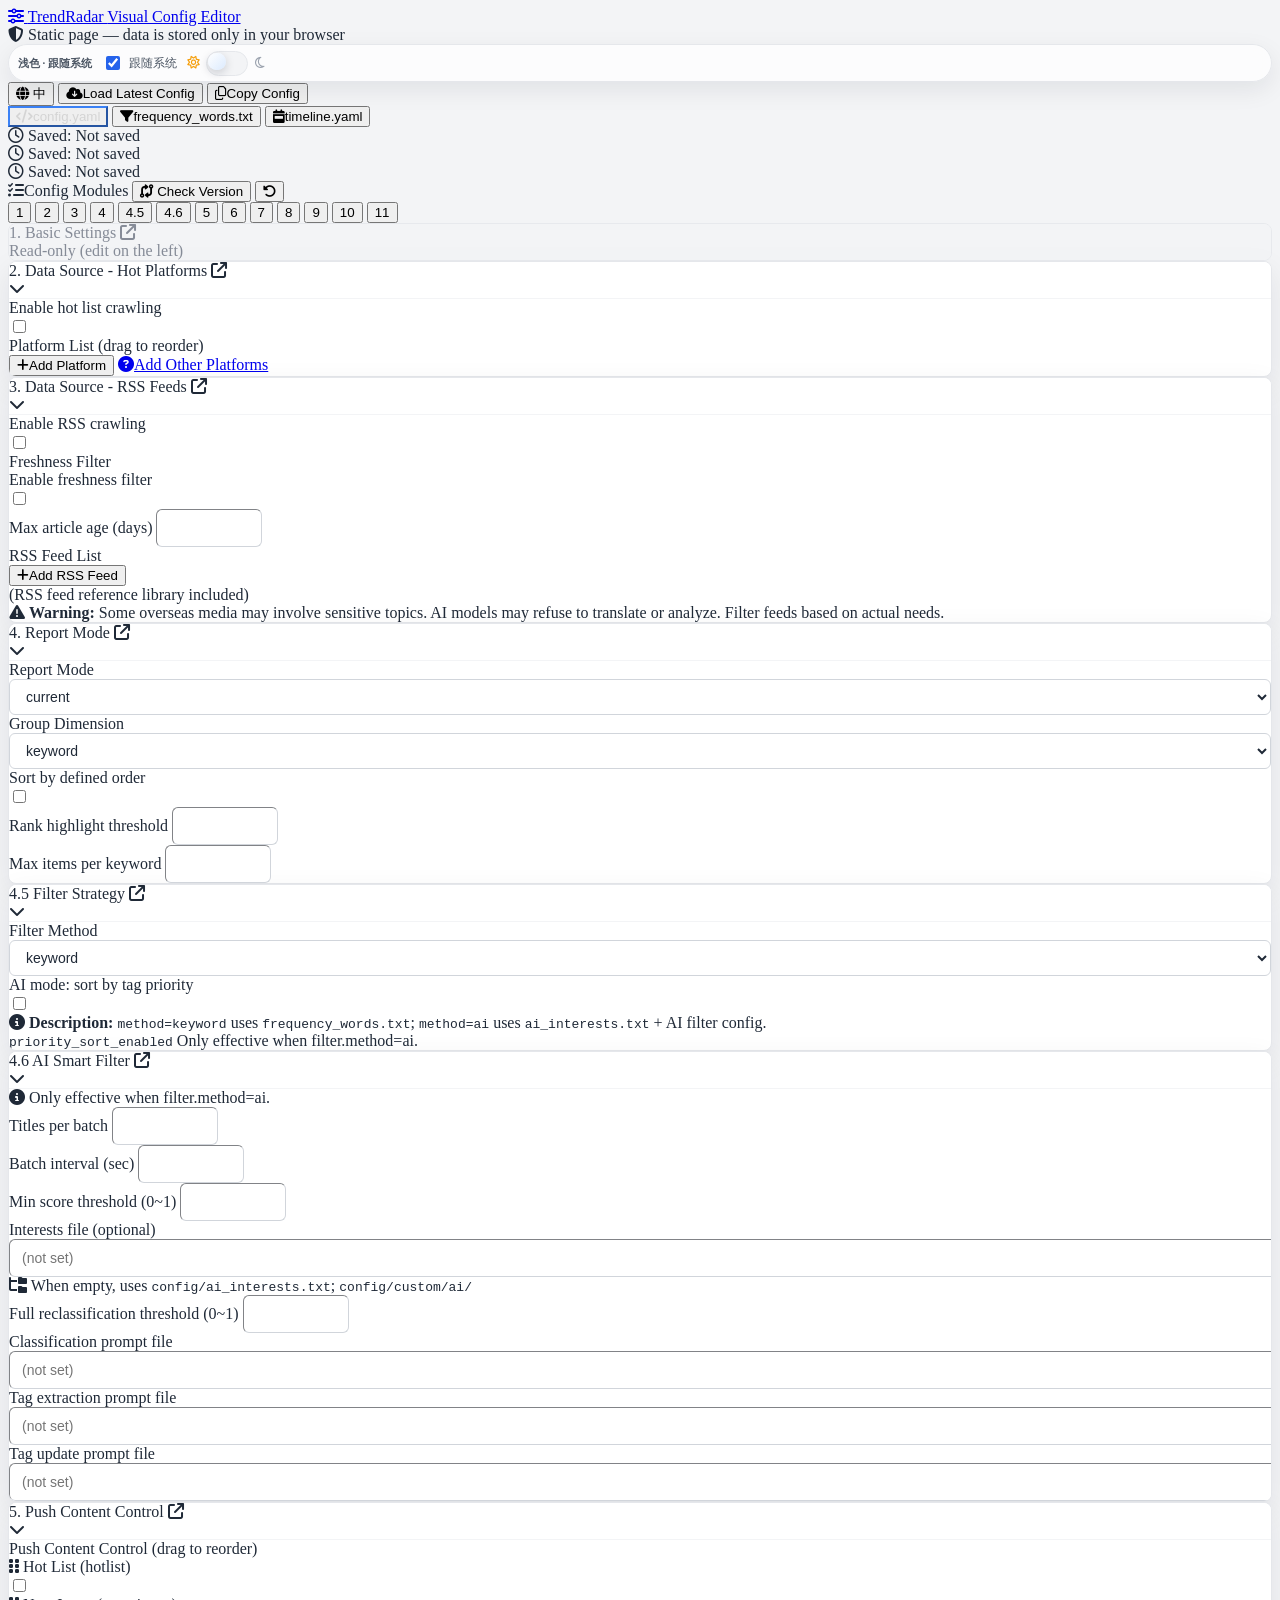
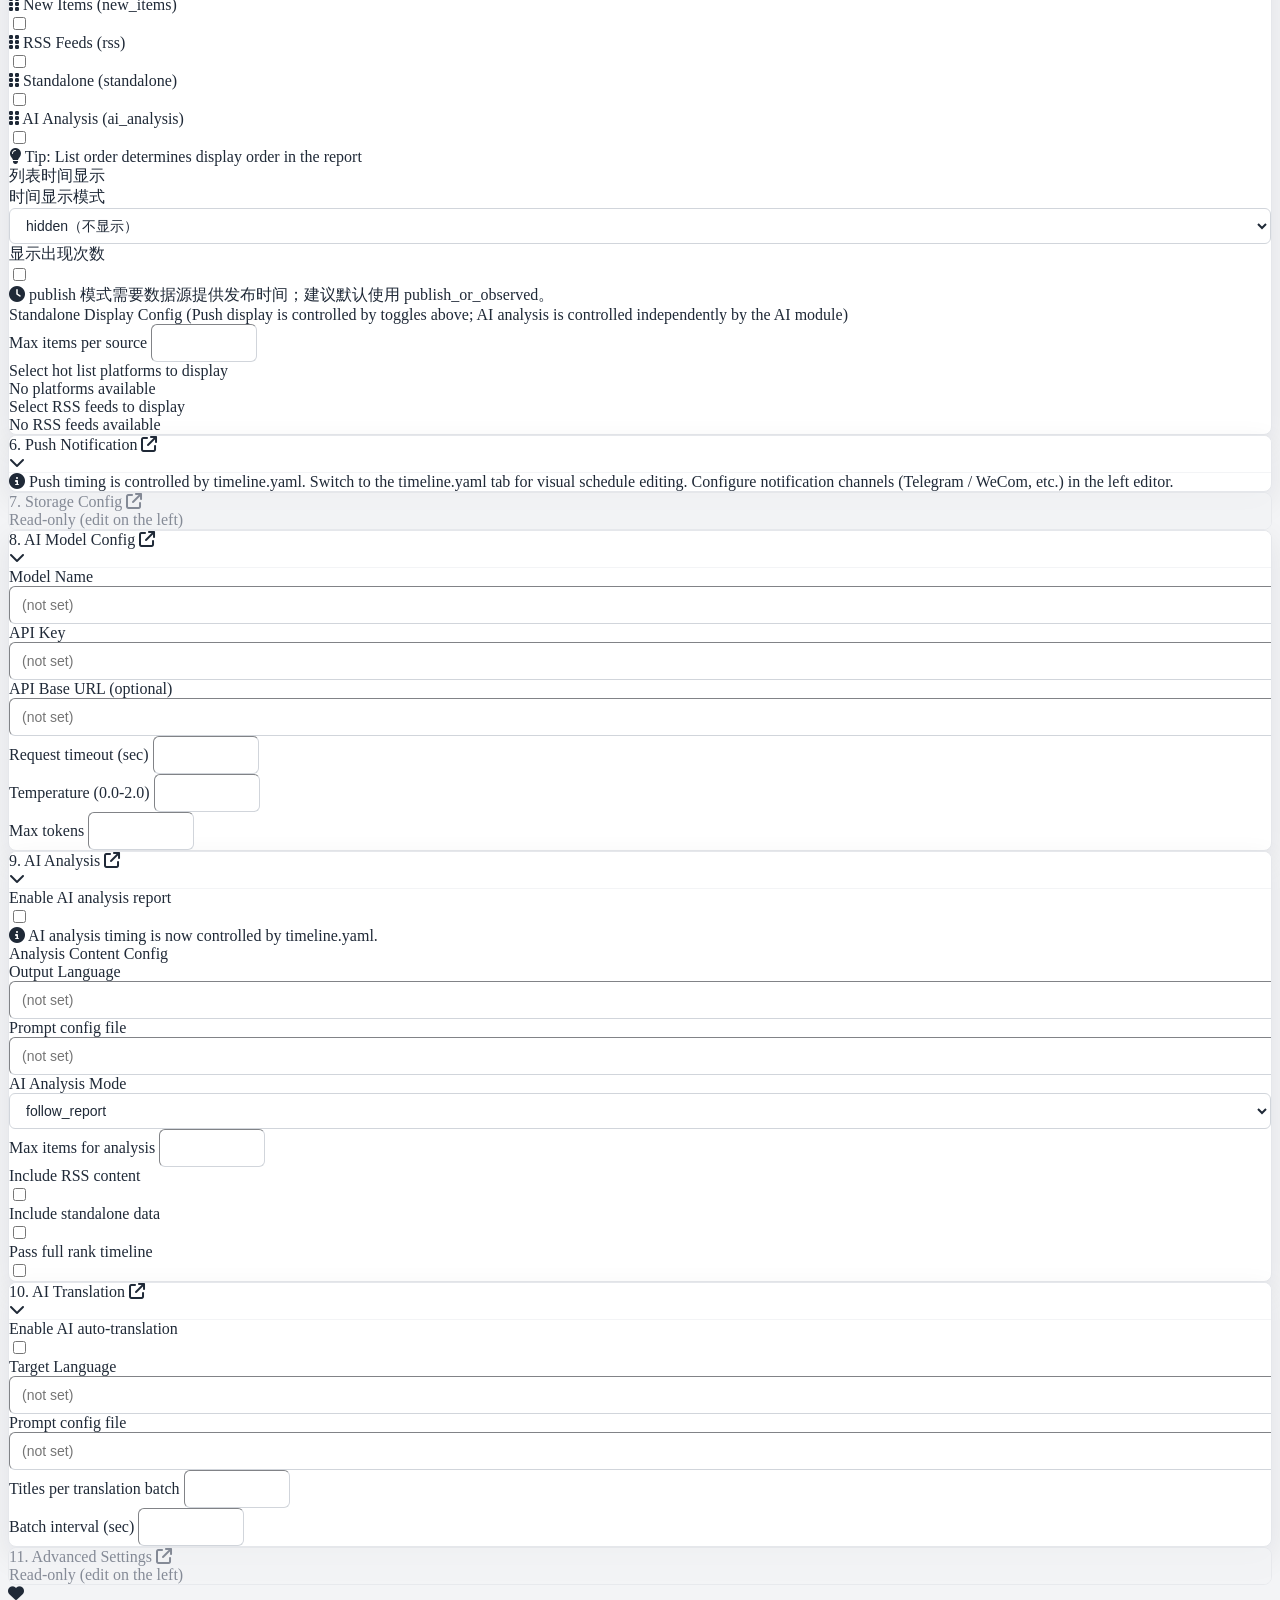
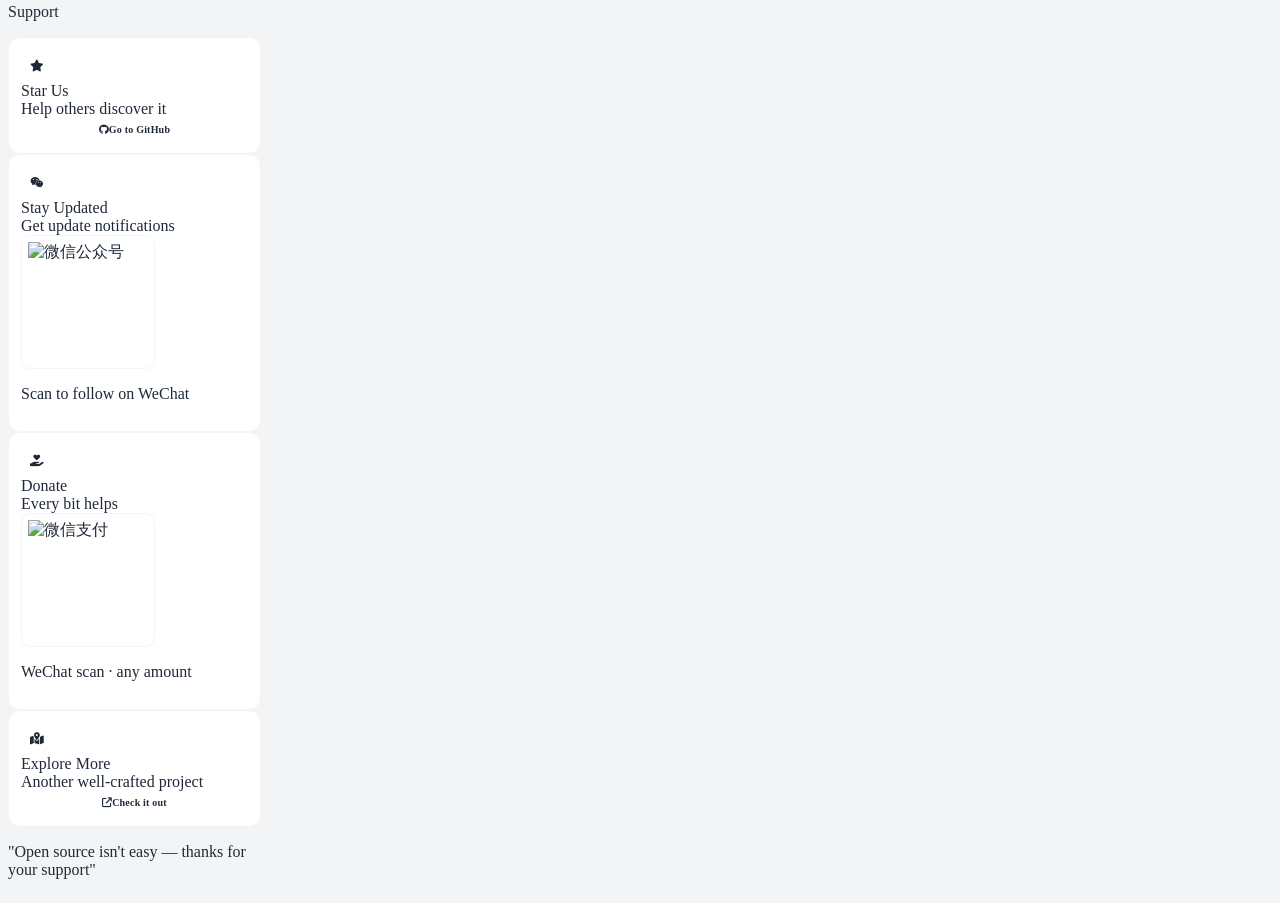
==== commit d5586054: "Merge upstream sansan0/TrendRadar master" ====
--- a/docs/index.html
+++ b/docs/index.html
@@ -35,13 +35,13 @@
         <div class="max-w-full mx-auto px-4 sm:px-6 lg:px-8 h-14 flex items-center justify-between">
             <a href="https://github.com/sansan0/TrendRadar" target="_blank" class="flex items-center gap-3 hover:opacity-80 transition-opacity">
                 <i class="fa-solid fa-sliders text-blue-600 text-lg"></i>
-                <span class="font-bold text-lg tracking-tight text-gray-900">TrendRadar <span class="text-gray-500 text-xs font-normal ml-2">可视化配置编辑器 </span></span>
+                <span class="font-bold text-lg tracking-tight text-gray-900">TrendRadar <span class="text-gray-500 text-xs font-normal ml-2" data-i18n="nav.subtitle">可视化配置编辑器 </span></span>
             </a>
 
             <!-- 隐私安全提示 -->
             <div class="hidden lg:flex items-center text-xs text-gray-500 bg-gray-50 px-3 py-1.5 rounded-full border border-gray-100 select-none">
                 <i class="fa-solid fa-shield-halved mr-1.5 text-green-500"></i>
-                <span>纯静态页面，数据仅保存在你的本地浏览器，请放心使用</span>
+                <span data-i18n="nav.privacy">纯静态页面，数据仅保存在你的本地浏览器，请放心使用</span>
             </div>
 
             <div class="flex items-center gap-3">
@@ -60,11 +60,16 @@
                         <i class="fa-regular fa-moon theme-switch-icon"></i>
                     </label>
                 </div>
+                <!-- 中英文切换 -->
+                <button id="lang-toggle-btn" onclick="switchLang(getLang()==='zh'?'en':'zh')" class="flex items-center gap-1.5 text-xs font-semibold text-gray-600 hover:text-blue-600 hover:bg-blue-50 px-2.5 py-1.5 rounded-md border border-gray-200 transition-colors select-none" title="切换到 English">
+                    <i class="fa-solid fa-globe text-gray-400"></i>
+                    <span id="lang-toggle-label">EN</span>
+                </button>
                 <button onclick="openLoadConfigModal()" class="text-xs text-blue-600 hover:text-blue-800 underline flex items-center gap-1">
-                    <i class="fa-solid fa-cloud-arrow-down"></i>加载官网最新配置
+                    <i class="fa-solid fa-cloud-arrow-down"></i><span data-i18n="nav.loadLatest">加载官网最新配置</span>
                 </button>
                 <button onclick="copyResult()" class="bg-blue-600 hover:bg-blue-700 text-white px-4 py-1.5 rounded text-sm font-medium transition-colors shadow-sm">
-                    <i class="fa-regular fa-copy mr-1.5"></i>复制配置
+                    <i class="fa-regular fa-copy mr-1.5"></i><span data-i18n="nav.copyConfig">复制配置</span>
                 </button>
             </div>
         </div>
@@ -90,18 +95,18 @@
                 <!-- 保存时间显示 -->
                 <div id="save-time-config" class="save-time-badge px-3 text-[10px] text-gray-500 flex items-center gap-1">
                     <i class="fa-regular fa-clock"></i>
-                    <span id="config-save-label" class="hidden">已保存: </span>
-                    <span id="config-save-time" class="text-gray-400" title="未保存">未保存</span>
+                    <span id="config-save-label" class="hidden" data-i18n="save.saved">已保存: </span>
+                    <span id="config-save-time" class="text-gray-400" title="未保存" data-i18n="save.notSaved">未保存</span>
                 </div>
                 <div id="save-time-frequency" class="save-time-badge hidden px-3 text-[10px] text-gray-500 flex items-center gap-1">
                     <i class="fa-regular fa-clock"></i>
-                    <span id="frequency-save-label" class="hidden">已保存: </span>
-                    <span id="frequency-save-time" class="text-gray-400" title="未保存">未保存</span>
+                    <span id="frequency-save-label" class="hidden" data-i18n="save.saved">已保存: </span>
+                    <span id="frequency-save-time" class="text-gray-400" title="未保存" data-i18n="save.notSaved">未保存</span>
                 </div>
                 <div id="save-time-timeline" class="save-time-badge hidden px-3 text-[10px] text-gray-500 flex items-center gap-1">
                     <i class="fa-regular fa-clock"></i>
-                    <span id="timeline-save-label" class="hidden">已保存: </span>
-                    <span id="timeline-save-time" class="text-gray-400" title="未保存">未保存</span>
+                    <span id="timeline-save-label" class="hidden" data-i18n="save.saved">已保存: </span>
+                    <span id="timeline-save-time" class="text-gray-400" title="未保存" data-i18n="save.notSaved">未保存</span>
                 </div>
             </div>
 
@@ -130,10 +135,10 @@
         <div class="flex-1 flex flex-col bg-gray-50 min-w-0">
             <div class="flex items-center justify-between px-6 py-3 bg-white border-b border-gray-200">
                 <div class="flex items-center gap-3">
-                    <span class="text-sm font-bold text-gray-700"><i class="fa-solid fa-list-check mr-2"></i><span id="right-panel-title">配置模块</span></span>
+                    <span class="text-sm font-bold text-gray-700"><i class="fa-solid fa-list-check mr-2"></i><span id="right-panel-title" data-i18n="panel.configModules">配置模块</span></span>
                     <button id="version-check-btn" onclick="checkVersion()" class="text-xs bg-indigo-500 hover:bg-indigo-600 text-white px-3 py-1 rounded shadow-sm transition-all flex items-center gap-1.5" title="检测 config.yaml 版本">
                         <i class="fa-solid fa-code-compare"></i>
-                        <span>版本检测</span>
+                        <span data-i18n="panel.versionCheck">版本检测</span>
                     </button>
                     <button onclick="resetToDefault()" class="text-xs text-gray-400 hover:text-red-500 transition-colors px-2 py-1" title="重置当前内容为默认状态">
                         <i class="fa-solid fa-rotate-left"></i>
@@ -171,9 +176,9 @@
                     <div class="w-6 h-6 bg-gradient-to-br from-orange-400 to-pink-500 rounded-lg flex items-center justify-center">
                         <i class="fa-solid fa-heart text-white text-[10px]"></i>
                     </div>
-                    <span class="text-sm font-bold text-gray-700 tracking-tight">支持项目</span>
-                </div>
-                <p class="sidebar-quote text-[10px] text-gray-400 mt-1.5 leading-relaxed italic">若 TrendRadar 曾为你捕捉价值，不妨为它注入动力，助其持续进化</p>
+                    <span class="text-sm font-bold text-gray-700 tracking-tight" data-i18n="sidebar.title">支持项目</span>
+                </div>
+                <p class="sidebar-quote text-[10px] text-gray-400 mt-1.5 leading-relaxed italic" data-i18n="sidebar.quote">若 TrendRadar 曾为你捕捉价值，不妨为它注入动力，助其持续进化</p>
             </div>
 
             <!-- 卡片列表 -->
@@ -186,12 +191,12 @@
                             <i class="fa-solid fa-star"></i>
                         </div>
                         <div class="min-w-0">
-                            <div class="text-xs font-bold text-gray-800 leading-tight">点亮 Star</div>
-                            <div class="text-[10px] text-gray-400 leading-tight mt-0.5">让更多人发现它</div>
+                            <div class="text-xs font-bold text-gray-800 leading-tight" data-i18n="sidebar.star">点亮 Star</div>
+                            <div class="text-[10px] text-gray-400 leading-tight mt-0.5" data-i18n="sidebar.starDesc">让更多人发现它</div>
                         </div>
                     </div>
                     <div class="sidebar-cta bg-gradient-to-r from-orange-400 to-red-500 text-white group-hover:from-orange-500 group-hover:to-red-600 shadow-sm group-hover:shadow-md">
-                        <i class="fa-brands fa-github mr-1"></i>前往 GitHub
+                        <i class="fa-brands fa-github mr-1"></i><span data-i18n="sidebar.goGithub">前往 GitHub</span>
                     </div>
                 </a>
 
@@ -202,8 +207,8 @@
                             <i class="fa-brands fa-weixin"></i>
                         </div>
                         <div class="min-w-0">
-                            <div class="text-xs font-bold text-gray-800 leading-tight">不迷路</div>
-                            <div class="text-[10px] text-gray-400 leading-tight mt-0.5">获取更新通知</div>
+                            <div class="text-xs font-bold text-gray-800 leading-tight" data-i18n="sidebar.follow">不迷路</div>
+                            <div class="text-[10px] text-gray-400 leading-tight mt-0.5" data-i18n="sidebar.followDesc">获取更新通知</div>
                         </div>
                     </div>
                     <div class="flex justify-center relative">
@@ -211,10 +216,10 @@
                             <img src="./assets/weixin.webp" alt="微信公众号" class="w-full h-full object-contain">
                         </div>
                         <div class="sidebar-enlarge-hint">
-                            <i class="fa-solid fa-expand mr-1"></i>点击放大
-                        </div>
-                    </div>
-                    <p class="text-[10px] text-gray-400 text-center mt-2">扫码关注公众号</p>
+                            <i class="fa-solid fa-expand mr-1"></i><span data-i18n="sidebar.clickEnlarge">点击放大</span>
+                        </div>
+                    </div>
+                    <p class="text-[10px] text-gray-400 text-center mt-2" data-i18n="sidebar.scanFollow">扫码关注公众号</p>
                 </div>
 
                 <!-- 03: 随心赞赏 -->
@@ -224,8 +229,8 @@
                             <i class="fa-solid fa-hand-holding-heart"></i>
                         </div>
                         <div class="min-w-0">
-                            <div class="text-xs font-bold text-gray-800 leading-tight">随心赞赏</div>
-                            <div class="text-[10px] text-gray-400 leading-tight mt-0.5">1 元也是鼓励</div>
+                            <div class="text-xs font-bold text-gray-800 leading-tight" data-i18n="sidebar.donate">随心赞赏</div>
+                            <div class="text-[10px] text-gray-400 leading-tight mt-0.5" data-i18n="sidebar.donateDesc">1 元也是鼓励</div>
                         </div>
                     </div>
                     <div class="flex justify-center relative">
@@ -233,10 +238,10 @@
                             <img src="https://cdn-1258574687.cos.ap-shanghai.myqcloud.com/img/%2F2026%2F01%2F18ecce7c224ce0ea4c59394c29e408f8-e0d1db45.webp" alt="微信支付" class="w-full h-full object-contain">
                         </div>
                         <div class="sidebar-enlarge-hint">
-                            <i class="fa-solid fa-expand mr-1"></i>点击放大
-                        </div>
-                    </div>
-                    <p class="text-[10px] text-gray-400 text-center mt-2">微信扫码 · 丰俭由人</p>
+                            <i class="fa-solid fa-expand mr-1"></i><span data-i18n="sidebar.clickEnlarge">点击放大</span>
+                        </div>
+                    </div>
+                    <p class="text-[10px] text-gray-400 text-center mt-2" data-i18n="sidebar.scanDonate">微信扫码 · 丰俭由人</p>
                 </div>
 
                 <!-- 04: 探索更多 -->
@@ -246,19 +251,19 @@
                             <i class="fa-solid fa-map-location-dot"></i>
                         </div>
                         <div class="min-w-0">
-                            <div class="text-xs font-bold text-gray-800 leading-tight">探索更多</div>
-                            <div class="text-[10px] text-gray-400 leading-tight mt-0.5">另一个用心的作品</div>
+                            <div class="text-xs font-bold text-gray-800 leading-tight" data-i18n="sidebar.explore">探索更多</div>
+                            <div class="text-[10px] text-gray-400 leading-tight mt-0.5" data-i18n="sidebar.exploreDesc">另一个用心的作品</div>
                         </div>
                     </div>
                     <div class="sidebar-cta bg-red-50 text-red-600 border border-red-100 group-hover:bg-red-100 group-hover:text-red-700">
-                        <i class="fa-solid fa-arrow-up-right-from-square mr-1"></i>去看看
+                        <i class="fa-solid fa-arrow-up-right-from-square mr-1"></i><span data-i18n="sidebar.goExplore">去看看</span>
                     </div>
                 </a>
             </div>
 
             <!-- 底部寄语 -->
             <div class="px-3 py-2.5 border-t border-gray-100 bg-white/60">
-                <p class="text-[10px] text-gray-300 text-center italic font-serif tracking-wide">"开源不易，感谢支持"</p>
+                <p class="text-[10px] text-gray-300 text-center italic font-serif tracking-wide" data-i18n="sidebar.footer">"开源不易，感谢支持"</p>
             </div>
             </div>
         </div>
@@ -269,25 +274,25 @@
     <div id="rss-modal" class="modal-overlay hidden">
         <div class="modal-content">
             <div class="flex items-center justify-between mb-4">
-                <h3 class="text-lg font-bold text-gray-800"><i class="fa-solid fa-rss mr-2 text-orange-500"></i>添加 RSS 源</h3>
+                <h3 class="text-lg font-bold text-gray-800"><i class="fa-solid fa-rss mr-2 text-orange-500"></i><span data-i18n="rssModal.addTitle">添加 RSS 源</span></h3>
                 <button onclick="closeRssModal()" class="text-gray-400 hover:text-gray-600"><i class="fa-solid fa-times text-xl"></i></button>
             </div>
             <div class="space-y-4">
                 <div>
-                    <label class="block text-xs font-bold text-gray-600 mb-1">源 ID（唯一标识，英文）</label>
-                    <input type="text" id="rss-id" placeholder="例如: my-blog" class="w-full px-3 py-2 border rounded-lg focus:ring-2 focus:ring-blue-500 focus:border-blue-500">
-                </div>
-                <div>
-                    <label class="block text-xs font-bold text-gray-600 mb-1">显示名称</label>
-                    <input type="text" id="rss-name" placeholder="例如: 我的博客" class="w-full px-3 py-2 border rounded-lg focus:ring-2 focus:ring-blue-500 focus:border-blue-500">
-                </div>
-                <div>
-                    <label class="block text-xs font-bold text-gray-600 mb-1">RSS URL</label>
+                    <label class="block text-xs font-bold text-gray-600 mb-1" data-i18n="rssModal.idLabel">源 ID（唯一标识，英文）</label>
+                    <input type="text" id="rss-id" placeholder="例如: my-blog" data-i18n-placeholder="rssModal.idPlaceholder" class="w-full px-3 py-2 border rounded-lg focus:ring-2 focus:ring-blue-500 focus:border-blue-500">
+                </div>
+                <div>
+                    <label class="block text-xs font-bold text-gray-600 mb-1" data-i18n="rssModal.nameLabel">显示名称</label>
+                    <input type="text" id="rss-name" placeholder="例如: 我的博客" data-i18n-placeholder="rssModal.namePlaceholder" class="w-full px-3 py-2 border rounded-lg focus:ring-2 focus:ring-blue-500 focus:border-blue-500">
+                </div>
+                <div>
+                    <label class="block text-xs font-bold text-gray-600 mb-1" data-i18n="rssModal.urlLabel">RSS URL</label>
                     <input type="text" id="rss-url" placeholder="https://example.com/feed.xml" class="w-full px-3 py-2 border rounded-lg focus:ring-2 focus:ring-blue-500 focus:border-blue-500">
                 </div>
                 <div>
-                    <label class="block text-xs font-bold text-gray-600 mb-1">最大文章年龄（天，可选）</label>
-                    <input type="number" id="rss-max-age" placeholder="留空使用全局设置" class="w-full px-3 py-2 border rounded-lg focus:ring-2 focus:ring-blue-500 focus:border-blue-500">
+                    <label class="block text-xs font-bold text-gray-600 mb-1" data-i18n="rssModal.maxAgeLabel">最大文章年龄（天，可选）</label>
+                    <input type="number" id="rss-max-age" placeholder="留空使用全局设置" data-i18n-placeholder="rssModal.maxAgePlaceholder" class="w-full px-3 py-2 border rounded-lg focus:ring-2 focus:ring-blue-500 focus:border-blue-500">
                 </div>
             </div>
 
@@ -295,7 +300,7 @@
             <div class="mt-5 border-t border-gray-100 pt-4">
                 <button type="button" onclick="toggleRssTips()" class="w-full flex items-center justify-between text-xs text-orange-600 hover:text-orange-700 bg-orange-50 hover:bg-orange-100 px-3 py-2 rounded-lg transition-all group">
                     <span class="font-bold flex items-center gap-1.5">
-                        <i class="fa-regular fa-lightbulb"></i> RSS 订阅灵感 & 参考库 <span class="font-normal opacity-70 ml-1">(内附常用源)</span>
+                        <i class="fa-regular fa-lightbulb"></i> <span data-i18n="rssModal.tipsTitle">RSS 订阅灵感 & 参考库</span> <span class="font-normal opacity-70 ml-1" data-i18n="rssModal.tipsHasFeeds">(内附常用源)</span>
                     </span>
                     <i id="rss-tips-icon" class="fa-solid fa-chevron-down transition-transform duration-200 text-orange-400 group-hover:text-orange-600" style="transform: rotate(180deg);"></i>
                 </button>
@@ -306,7 +311,7 @@
                     <div class="bg-white border border-gray-100 rounded-lg p-3 shadow-sm">
                         <div class="flex items-center gap-2 mb-2">
                             <i class="fa-brands fa-microsoft text-blue-500"></i>
-                            <span class="font-bold text-gray-700">Bing 新闻 (支持任意关键词)</span>
+                            <span class="font-bold text-gray-700" data-i18n="rssModal.bingNews">Bing 新闻 (支持任意关键词)</span>
                         </div>
                         <div class="grid grid-cols-2 gap-2 mb-2">
                              <button onclick="fillRssUrl('https://www.bing.com/news/search?q=科技+编程&format=RSS')" class="text-left text-[10px] border border-gray-200 hover:border-blue-400 hover:bg-blue-50 hover:text-blue-600 rounded px-2 py-1.5 transition-colors truncate" title="点击填入">
@@ -332,7 +337,7 @@
                     <div class="bg-white border border-gray-100 rounded-lg p-3 shadow-sm">
                         <div class="flex items-center gap-2 mb-2">
                             <i class="fa-solid fa-book-open text-purple-500"></i>
-                            <span class="font-bold text-gray-700">更多 RSS 源参考</span>
+                            <span class="font-bold text-gray-700" data-i18n="rssModal.moreRef">更多 RSS 源参考</span>
                         </div>
                         <div class="flex flex-wrap gap-2 text-xs">
                              <a href="https://github.com/tuan3w/awesome-tech-rss" target="_blank" class="text-blue-600 hover:underline flex items-center bg-blue-50 px-2 py-1 rounded">
@@ -346,14 +351,14 @@
 
                     <!-- 免责声明 -->
                     <div class="text-[10px] text-gray-400 italic leading-relaxed px-1">
-                        <i class="fa-solid fa-shield-halved mr-1 text-gray-300"></i>免责声明：以上 RSS 示例及第三方工具均源自互联网，开发者未一一验证其长期有效性，请你在使用前自行核实。
+                        <i class="fa-solid fa-shield-halved mr-1 text-gray-300"></i><span data-i18n="rssModal.disclaimer">免责声明：以上 RSS 示例及第三方工具均源自互联网，开发者未一一验证其长期有效性，请你在使用前自行核实。</span>
                     </div>
                 </div>
             </div>
 
             <div class="flex justify-end gap-2 mt-6">
-                <button onclick="closeRssModal()" class="px-4 py-2 text-gray-600 hover:bg-gray-100 rounded-lg">取消</button>
-                <button onclick="confirmAddRss()" class="px-4 py-2 bg-blue-600 text-white rounded-lg hover:bg-blue-700">添加</button>
+                <button onclick="closeRssModal()" class="px-4 py-2 text-gray-600 hover:bg-gray-100 rounded-lg" data-i18n="common.cancel">取消</button>
+                <button onclick="confirmAddRss()" class="px-4 py-2 bg-blue-600 text-white rounded-lg hover:bg-blue-700" data-i18n="common.add">添加</button>
             </div>
         </div>
     </div>
@@ -362,17 +367,17 @@
     <div id="platform-modal" class="modal-overlay hidden">
         <div class="modal-content">
             <div class="flex items-center justify-between mb-4">
-                <h3 class="text-lg font-bold text-gray-800"><i class="fa-solid fa-layer-group mr-2 text-green-600"></i>添加热榜平台</h3>
+                <h3 class="text-lg font-bold text-gray-800"><i class="fa-solid fa-layer-group mr-2 text-green-600"></i><span data-i18n="platModal.title">添加热榜平台</span></h3>
                 <button onclick="closePlatformModal()" class="text-gray-400 hover:text-gray-600"><i class="fa-solid fa-times text-xl"></i></button>
             </div>
 
             <!-- 标签页切换 -->
             <div class="flex border-b border-gray-200 mb-4">
                 <button onclick="switchPlatformTab('select')" id="tab-platform-select" class="flex-1 py-2 text-sm font-bold text-blue-600 border-b-2 border-blue-600 transition-colors">
-                    <i class="fa-solid fa-list mr-1"></i>选择预设
+                    <i class="fa-solid fa-list mr-1"></i><span data-i18n="platModal.selectPreset">选择预设</span>
                 </button>
                 <button onclick="switchPlatformTab('custom')" id="tab-platform-custom" class="flex-1 py-2 text-sm font-bold text-gray-500 border-b-2 border-transparent hover:text-gray-700 transition-colors">
-                    <i class="fa-solid fa-pen-to-square mr-1"></i>手动输入
+                    <i class="fa-solid fa-pen-to-square mr-1"></i><span data-i18n="platModal.manualInput">手动输入</span>
                 </button>
             </div>
 
@@ -382,28 +387,28 @@
                     <!-- 动态生成可用平台 -->
                 </div>
                 <div id="no-platforms-tip" class="hidden text-center py-6 text-gray-500 text-sm bg-gray-50 rounded">
-                    <i class="fa-solid fa-check-circle text-green-500 mr-2"></i>所有预设平台已添加
+                    <i class="fa-solid fa-check-circle text-green-500 mr-2"></i><span data-i18n="platModal.allAdded">所有预设平台已添加</span>
                 </div>
             </div>
 
             <!-- 2. 手动输入平台 -->
             <div id="platform-custom-panel" class="hidden space-y-4">
                 <div class="bg-blue-50 border border-blue-100 rounded p-3 mb-3 text-xs text-blue-800">
-                    <i class="fa-solid fa-info-circle mr-1"></i>自定义平台需要后端爬虫支持，此处仅用于配置占位。
-                </div>
-                <div>
-                    <label class="block text-xs font-bold text-gray-600 mb-1">平台 Key（英文）</label>
-                    <input type="text" id="custom-platform-key" placeholder="例如: sspai" class="w-full px-3 py-2 border rounded-lg focus:ring-2 focus:ring-blue-500 focus:border-blue-500">
-                </div>
-                <div>
-                    <label class="block text-xs font-bold text-gray-600 mb-1">显示名称</label>
-                    <input type="text" id="custom-platform-name" placeholder="例如: 少数派" class="w-full px-3 py-2 border rounded-lg focus:ring-2 focus:ring-blue-500 focus:border-blue-500">
+                    <i class="fa-solid fa-info-circle mr-1"></i><span data-i18n="platModal.customNote">自定义平台需要后端爬虫支持，此处仅用于配置占位。</span>
+                </div>
+                <div>
+                    <label class="block text-xs font-bold text-gray-600 mb-1" data-i18n="platModal.keyLabel">平台 Key（英文）</label>
+                    <input type="text" id="custom-platform-key" placeholder="例如: sspai" data-i18n-placeholder="platModal.keyPlaceholder" class="w-full px-3 py-2 border rounded-lg focus:ring-2 focus:ring-blue-500 focus:border-blue-500">
+                </div>
+                <div>
+                    <label class="block text-xs font-bold text-gray-600 mb-1" data-i18n="platModal.nameLabel">显示名称</label>
+                    <input type="text" id="custom-platform-name" placeholder="例如: 少数派" data-i18n-placeholder="platModal.namePlaceholder" class="w-full px-3 py-2 border rounded-lg focus:ring-2 focus:ring-blue-500 focus:border-blue-500">
                 </div>
             </div>
 
             <div class="flex justify-end gap-2 mt-6">
-                <button onclick="closePlatformModal()" class="px-4 py-2 text-gray-600 hover:bg-gray-100 rounded-lg">取消</button>
-                <button onclick="confirmAddPlatform()" class="px-4 py-2 bg-blue-600 text-white rounded-lg hover:bg-blue-700">添加</button>
+                <button onclick="closePlatformModal()" class="px-4 py-2 text-gray-600 hover:bg-gray-100 rounded-lg" data-i18n="common.cancel">取消</button>
+                <button onclick="confirmAddPlatform()" class="px-4 py-2 bg-blue-600 text-white rounded-lg hover:bg-blue-700" data-i18n="common.add">添加</button>
             </div>
         </div>
     </div>
@@ -412,15 +417,15 @@
     <div id="wordgroup-type-modal" class="modal-overlay hidden">
         <div class="modal-content max-w-2xl">
             <div class="flex items-center justify-between mb-4">
-                <h3 class="text-lg font-bold text-gray-800"><i class="fa-solid fa-layer-group mr-2 text-blue-500"></i>选择词组类型</h3>
+                <h3 class="text-lg font-bold text-gray-800"><i class="fa-solid fa-layer-group mr-2 text-blue-500"></i><span data-i18n="wgModal.title">选择词组类型</span></h3>
                 <button onclick="closeWordGroupTypeModal()" class="text-gray-400 hover:text-gray-600"><i class="fa-solid fa-times text-xl"></i></button>
             </div>
             <div class="space-y-3">
                 <!-- 组别名类型 -->
                 <div onclick="confirmAddWordGroup('group')" class="cursor-pointer border-2 border-orange-200 bg-orange-50 rounded-lg p-4 hover:border-orange-400 hover:bg-orange-100 transition-all">
                     <div class="flex items-center gap-3">
-                        <span class="text-xs bg-orange-500 text-white px-2 py-1 rounded font-bold">组别名</span>
-                        <span class="font-bold text-gray-800">多关键词词组（推荐）</span>
+                        <span class="text-xs bg-orange-500 text-white px-2 py-1 rounded font-bold" data-i18n="wgModal.groupAlias">组别名</span>
+                        <span class="font-bold text-gray-800" data-i18n="wgModal.groupAliasDesc">多关键词词组（推荐）</span>
                     </div>
                     <div class="mt-2 text-sm text-gray-600">
                         <div class="font-mono bg-white rounded p-2 text-xs border border-orange-200">
@@ -430,30 +435,30 @@
                             <div>朝鲜</div>
                         </div>
                         <div class="mt-2 text-xs text-gray-500">
-                            <i class="fa-solid fa-check-circle text-orange-500 mr-1"></i>适用于：多个关键词归为一组，统一显示为组名
+                            <i class="fa-solid fa-check-circle text-orange-500 mr-1"></i><span data-i18n="wgModal.groupAliasUse">适用于：多个关键词归为一组，统一显示为组名</span>
                         </div>
                     </div>
                 </div>
                 <!-- 单个别名类型 -->
                 <div onclick="confirmAddWordGroup('alias')" class="cursor-pointer border-2 border-teal-200 bg-teal-50 rounded-lg p-4 hover:border-teal-400 hover:bg-teal-100 transition-all">
                     <div class="flex items-center gap-3">
-                        <span class="text-xs bg-teal-500 text-white px-2 py-1 rounded font-bold">单个别名</span>
-                        <span class="font-bold text-gray-800">正则/关键词 + 别名</span>
+                        <span class="text-xs bg-teal-500 text-white px-2 py-1 rounded font-bold" data-i18n="wgModal.singleAlias">单个别名</span>
+                        <span class="font-bold text-gray-800" data-i18n="wgModal.singleAliasDesc">正则/关键词 + 别名</span>
                     </div>
                     <div class="mt-2 text-sm text-gray-600">
                         <div class="font-mono bg-white rounded p-2 text-xs border border-teal-200">
                             <div>/胖东来|于东来/ <span class="text-teal-600">=></span> 胖东来</div>
                         </div>
                         <div class="mt-2 text-xs text-gray-500">
-                            <i class="fa-solid fa-check-circle text-teal-500 mr-1"></i>适用于：用正则匹配多个词，显示为一个别名（前后有空行分隔）
+                            <i class="fa-solid fa-check-circle text-teal-500 mr-1"></i><span data-i18n="wgModal.singleAliasUse">适用于：用正则匹配多个词，显示为一个别名（前后有空行分隔）</span>
                         </div>
                     </div>
                 </div>
                 <!-- 连续别名类型 -->
                 <div onclick="confirmAddWordGroup('multi-alias')" class="cursor-pointer border-2 border-purple-200 bg-purple-50 rounded-lg p-4 hover:border-purple-400 hover:bg-purple-100 transition-all">
                     <div class="flex items-center gap-3">
-                        <span class="text-xs bg-purple-500 text-white px-2 py-1 rounded font-bold">连续别名组</span>
-                        <span class="font-bold text-gray-800">多个相关品牌/词组</span>
+                        <span class="text-xs bg-purple-500 text-white px-2 py-1 rounded font-bold" data-i18n="wgModal.multiAlias">连续别名组</span>
+                        <span class="font-bold text-gray-800" data-i18n="wgModal.multiAliasDesc">多个相关品牌/词组</span>
                     </div>
                     <div class="mt-2 text-sm text-gray-600">
                         <div class="font-mono bg-white rounded p-2 text-xs border border-purple-200">
@@ -461,28 +466,28 @@
                             <div>/众擎|EngineAI/ <span class="text-purple-600">=></span> 众擎机器人</div>
                         </div>
                         <div class="mt-2 text-xs text-gray-500">
-                            <i class="fa-solid fa-check-circle text-purple-500 mr-1"></i>适用于：多个相关品牌放在一起（<strong>无空行分隔</strong>）
+                            <i class="fa-solid fa-check-circle text-purple-500 mr-1"></i><span data-i18n="wgModal.multiAliasUse">适用于：多个相关品牌放在一起（<strong>无空行分隔</strong>）</span>
                         </div>
                     </div>
                 </div>
                 <!-- 普通词组类型 -->
                 <div onclick="confirmAddWordGroup('plain')" class="cursor-pointer border-2 border-gray-200 bg-gray-50 rounded-lg p-4 hover:border-gray-400 hover:bg-gray-100 transition-all">
                     <div class="flex items-center gap-3">
-                        <span class="text-xs bg-gray-500 text-white px-2 py-1 rounded font-bold">普通词组</span>
-                        <span class="font-bold text-gray-800">简单关键词</span>
+                        <span class="text-xs bg-gray-500 text-white px-2 py-1 rounded font-bold" data-i18n="wgModal.plain">普通词组</span>
+                        <span class="font-bold text-gray-800" data-i18n="wgModal.plainDesc">简单关键词</span>
                     </div>
                     <div class="mt-2 text-sm text-gray-600">
                         <div class="font-mono bg-white rounded p-2 text-xs border border-gray-200">
                             <div>申奥</div>
                         </div>
                         <div class="mt-2 text-xs text-gray-500">
-                            <i class="fa-solid fa-check-circle text-gray-500 mr-1"></i>适用于：单个或少量普通关键词
+                            <i class="fa-solid fa-check-circle text-gray-500 mr-1"></i><span data-i18n="wgModal.plainUse">适用于：单个或少量普通关键词</span>
                         </div>
                     </div>
                 </div>
             </div>
             <div class="flex justify-end gap-2 mt-6">
-                <button onclick="closeWordGroupTypeModal()" class="px-4 py-2 text-gray-600 hover:bg-gray-100 rounded-lg">取消</button>
+                <button onclick="closeWordGroupTypeModal()" class="px-4 py-2 text-gray-600 hover:bg-gray-100 rounded-lg" data-i18n="common.cancel">取消</button>
             </div>
         </div>
     </div>
@@ -515,25 +520,25 @@
     <div id="tl-new-preset-modal" class="modal-overlay hidden">
         <div class="modal-content">
             <div class="flex items-center justify-between mb-4">
-                <h3 class="text-lg font-bold text-gray-800"><i class="fa-solid fa-calendar-plus mr-2 text-purple-600"></i>新建调度模式</h3>
+                <h3 class="text-lg font-bold text-gray-800"><i class="fa-solid fa-calendar-plus mr-2 text-purple-600"></i><span data-i18n="tlModal.newPreset">新建调度模式</span></h3>
                 <button onclick="closeTlNewPresetModal()" class="text-gray-400 hover:text-gray-600"><i class="fa-solid fa-times text-xl"></i></button>
             </div>
             <div class="space-y-4">
                 <div>
-                    <label class="block text-xs font-bold text-gray-600 mb-1">模式标识 (key)</label>
-                    <input type="text" id="tl-new-preset-key" placeholder="英文标识，如 my_schedule" class="w-full px-3 py-2 border rounded-lg focus:ring-2 focus:ring-purple-500 focus:border-purple-500 text-sm">
+                    <label class="block text-xs font-bold text-gray-600 mb-1" data-i18n="tlModal.presetKeyLabel">模式标识 (key)</label>
+                    <input type="text" id="tl-new-preset-key" placeholder="英文标识，如 my_schedule" data-i18n-placeholder="tlModal.presetKeyPlaceholder" class="w-full px-3 py-2 border rounded-lg focus:ring-2 focus:ring-purple-500 focus:border-purple-500 text-sm">
                     <p class="text-[10px] text-gray-400 mt-1">仅支持英文、数字和下划线，将作为 YAML 中的 key</p>
                 </div>
                 <div>
-                    <label class="block text-xs font-bold text-gray-600 mb-1">显示名称</label>
+                    <label class="block text-xs font-bold text-gray-600 mb-1" data-i18n="tlModal.nameLabel">显示名称</label>
                     <input type="text" id="tl-new-preset-name" placeholder="如：我的调度" class="w-full px-3 py-2 border rounded-lg focus:ring-2 focus:ring-purple-500 focus:border-purple-500 text-sm">
                 </div>
                 <div>
-                    <label class="block text-xs font-bold text-gray-600 mb-1">描述（可选）</label>
+                    <label class="block text-xs font-bold text-gray-600 mb-1" data-i18n="tlModal.descLabel">描述（可选）</label>
                     <input type="text" id="tl-new-preset-desc" placeholder="简短描述此模式的用途" class="w-full px-3 py-2 border rounded-lg focus:ring-2 focus:ring-purple-500 focus:border-purple-500 text-sm">
                 </div>
                 <div>
-                    <label class="block text-xs font-bold text-gray-600 mb-1">基于模板</label>
+                    <label class="block text-xs font-bold text-gray-600 mb-1" data-i18n="tlModal.templateLabel">基于模板</label>
                     <select id="tl-new-preset-template" class="w-full px-3 py-2 border rounded-lg focus:ring-2 focus:ring-purple-500 focus:border-purple-500 text-sm">
                         <option value="">空白模板（仅采集，不推送不分析）</option>
                     </select>
@@ -541,8 +546,8 @@
                 </div>
             </div>
             <div class="flex justify-end gap-2 mt-6">
-                <button onclick="closeTlNewPresetModal()" class="px-4 py-2 text-gray-600 hover:bg-gray-100 rounded-lg">取消</button>
-                <button onclick="confirmTlNewPreset()" class="px-4 py-2 bg-purple-600 text-white rounded-lg hover:bg-purple-700">创建</button>
+                <button onclick="closeTlNewPresetModal()" class="px-4 py-2 text-gray-600 hover:bg-gray-100 rounded-lg" data-i18n="common.cancel">取消</button>
+                <button onclick="confirmTlNewPreset()" class="px-4 py-2 bg-purple-600 text-white rounded-lg hover:bg-purple-700" data-i18n="tlModal.create">创建</button>
             </div>
         </div>
     </div>
@@ -551,40 +556,41 @@
     <div id="tl-new-period-modal" class="modal-overlay hidden">
         <div class="modal-content">
             <div class="flex items-center justify-between mb-4">
-                <h3 class="text-lg font-bold text-gray-800"><i class="fa-solid fa-clock-rotate-left mr-2 text-blue-600"></i>新增时间段</h3>
+                <h3 class="text-lg font-bold text-gray-800"><i class="fa-solid fa-clock-rotate-left mr-2 text-blue-600"></i><span data-i18n="tlModal.newPeriod">新增时间段</span></h3>
                 <button onclick="closeTlNewPeriodModal()" class="text-gray-400 hover:text-gray-600"><i class="fa-solid fa-times text-xl"></i></button>
             </div>
             <div class="space-y-4">
                 <div>
-                    <label class="block text-xs font-bold text-gray-600 mb-1">时间段标识 (key)</label>
-                    <input type="text" id="tl-new-period-key" placeholder="英文标识，如 morning_push" class="w-full px-3 py-2 border rounded-lg focus:ring-2 focus:ring-blue-500 focus:border-blue-500 text-sm">
+                    <label class="block text-xs font-bold text-gray-600 mb-1" data-i18n="tlModal.periodKeyLabel">时间段标识 (key)</label>
+                    <input type="text" id="tl-new-period-key" placeholder="英文标识，如 morning_push" data-i18n-placeholder="tlModal.periodKeyPlaceholder" class="w-full px-3 py-2 border rounded-lg focus:ring-2 focus:ring-blue-500 focus:border-blue-500 text-sm">
                     <p class="text-[10px] text-gray-400 mt-1">仅支持英文、数字和下划线</p>
                 </div>
                 <div>
-                    <label class="block text-xs font-bold text-gray-600 mb-1">显示名称</label>
-                    <input type="text" id="tl-new-period-name" placeholder="如：晨间推送" class="w-full px-3 py-2 border rounded-lg focus:ring-2 focus:ring-blue-500 focus:border-blue-500 text-sm">
+                    <label class="block text-xs font-bold text-gray-600 mb-1" data-i18n="tlModal.nameLabel">显示名称</label>
+                    <input type="text" id="tl-new-period-name" placeholder="如：晨间推送" data-i18n-placeholder="tlModal.periodNamePlaceholder" class="w-full px-3 py-2 border rounded-lg focus:ring-2 focus:ring-blue-500 focus:border-blue-500 text-sm">
                 </div>
                 <div class="grid grid-cols-2 gap-4">
                     <div>
-                        <label class="block text-xs font-bold text-gray-600 mb-1">开始时间</label>
+                        <label class="block text-xs font-bold text-gray-600 mb-1" data-i18n="tlModal.startTime">开始时间</label>
                         <input type="time" id="tl-new-period-start" value="09:00" class="w-full px-3 py-2 border rounded-lg focus:ring-2 focus:ring-blue-500 focus:border-blue-500 text-sm">
                     </div>
                     <div>
-                        <label class="block text-xs font-bold text-gray-600 mb-1">结束时间</label>
+                        <label class="block text-xs font-bold text-gray-600 mb-1" data-i18n="tlModal.endTime">结束时间</label>
                         <input type="time" id="tl-new-period-end" value="11:00" class="w-full px-3 py-2 border rounded-lg focus:ring-2 focus:ring-blue-500 focus:border-blue-500 text-sm">
                     </div>
                 </div>
                 <div class="bg-blue-50 border border-blue-100 rounded p-3 text-xs text-blue-700">
-                    <i class="fa-solid fa-info-circle mr-1"></i>如果开始时间 > 结束时间（如 22:00～01:00），将自动识别为跨午夜时间段。
+                    <i class="fa-solid fa-info-circle mr-1"></i><span data-i18n="tlModal.crossMidnight">如果开始时间 > 结束时间（如 22:00～01:00），将自动识别为跨午夜时间段。</span>
                 </div>
             </div>
             <div class="flex justify-end gap-2 mt-6">
-                <button onclick="closeTlNewPeriodModal()" class="px-4 py-2 text-gray-600 hover:bg-gray-100 rounded-lg">取消</button>
-                <button onclick="confirmTlNewPeriod()" class="px-4 py-2 bg-blue-600 text-white rounded-lg hover:bg-blue-700">添加</button>
+                <button onclick="closeTlNewPeriodModal()" class="px-4 py-2 text-gray-600 hover:bg-gray-100 rounded-lg" data-i18n="common.cancel">取消</button>
+                <button onclick="confirmTlNewPeriod()" class="px-4 py-2 bg-blue-600 text-white rounded-lg hover:bg-blue-700" data-i18n="common.add">添加</button>
             </div>
         </div>
     </div>
 
+    <script src="./assets/i18n.js"></script>
     <script src="./assets/script.js"></script>
 </body>
 </html>
